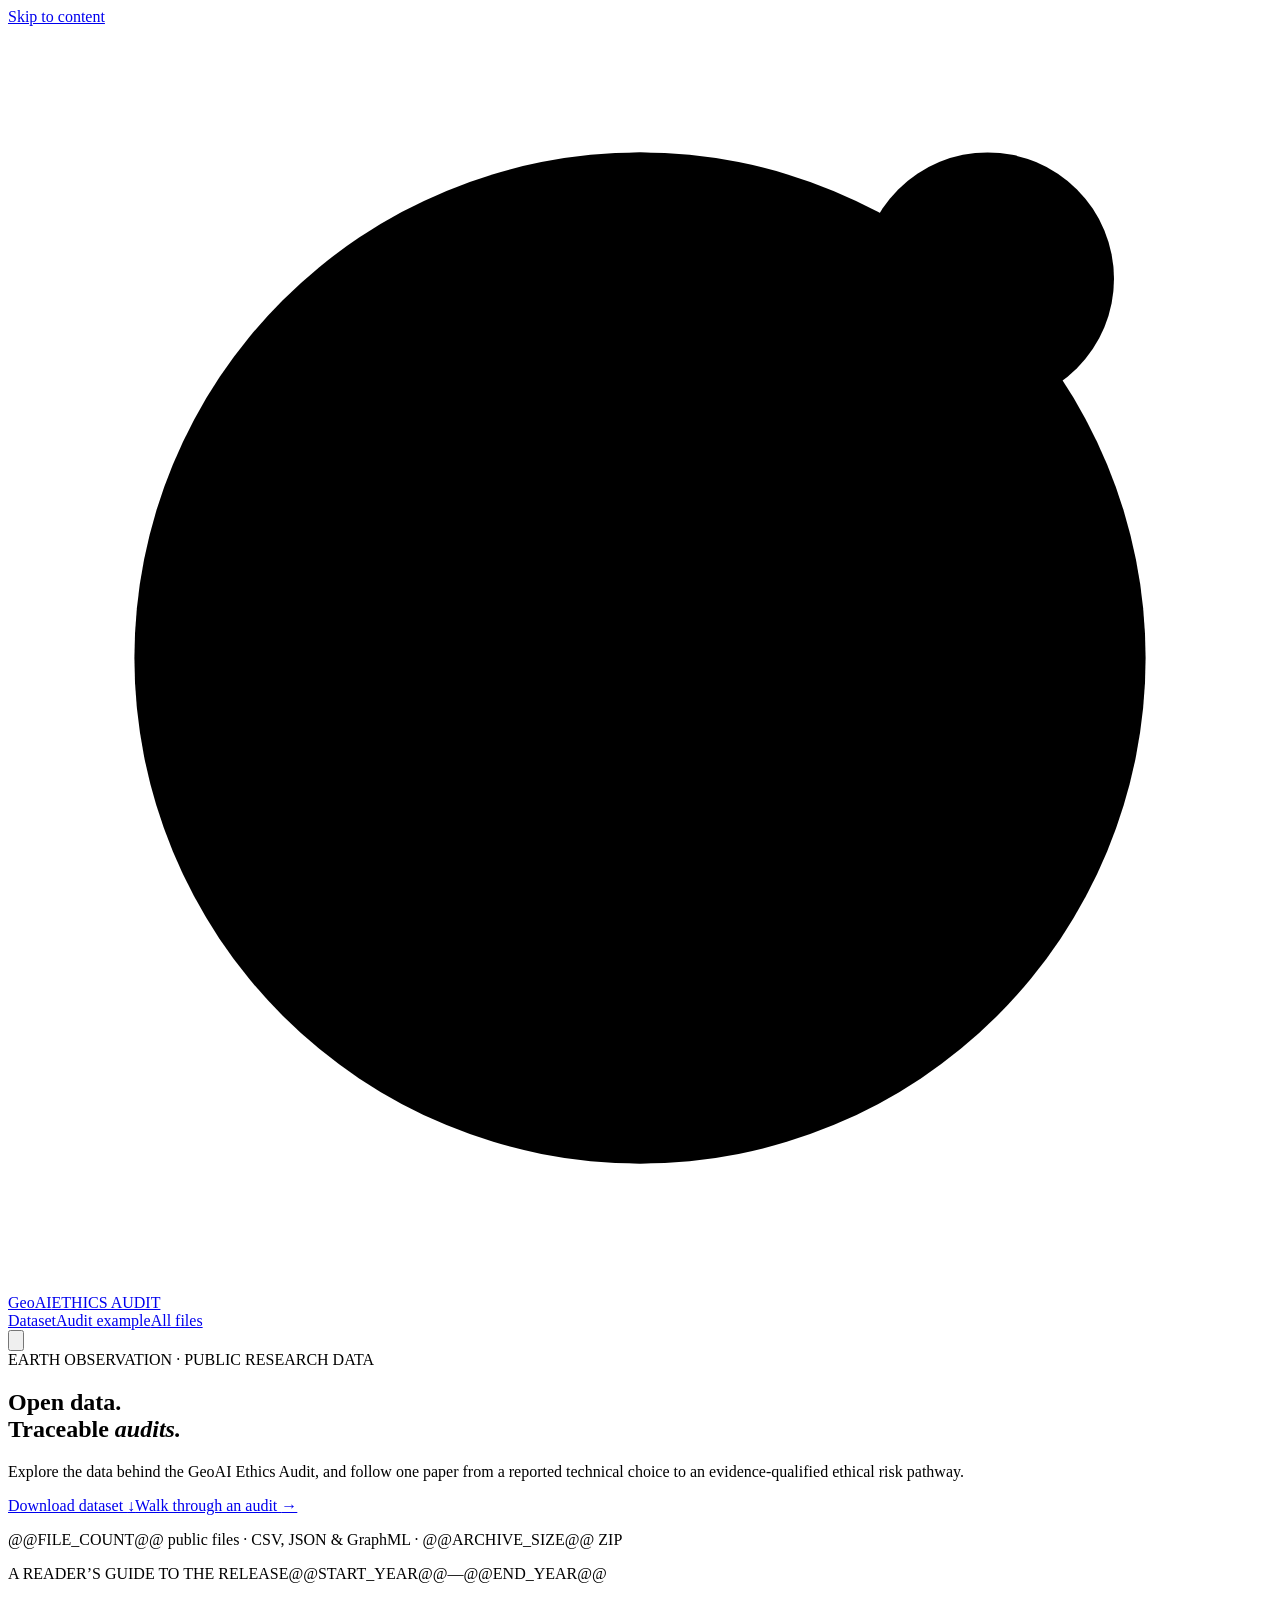
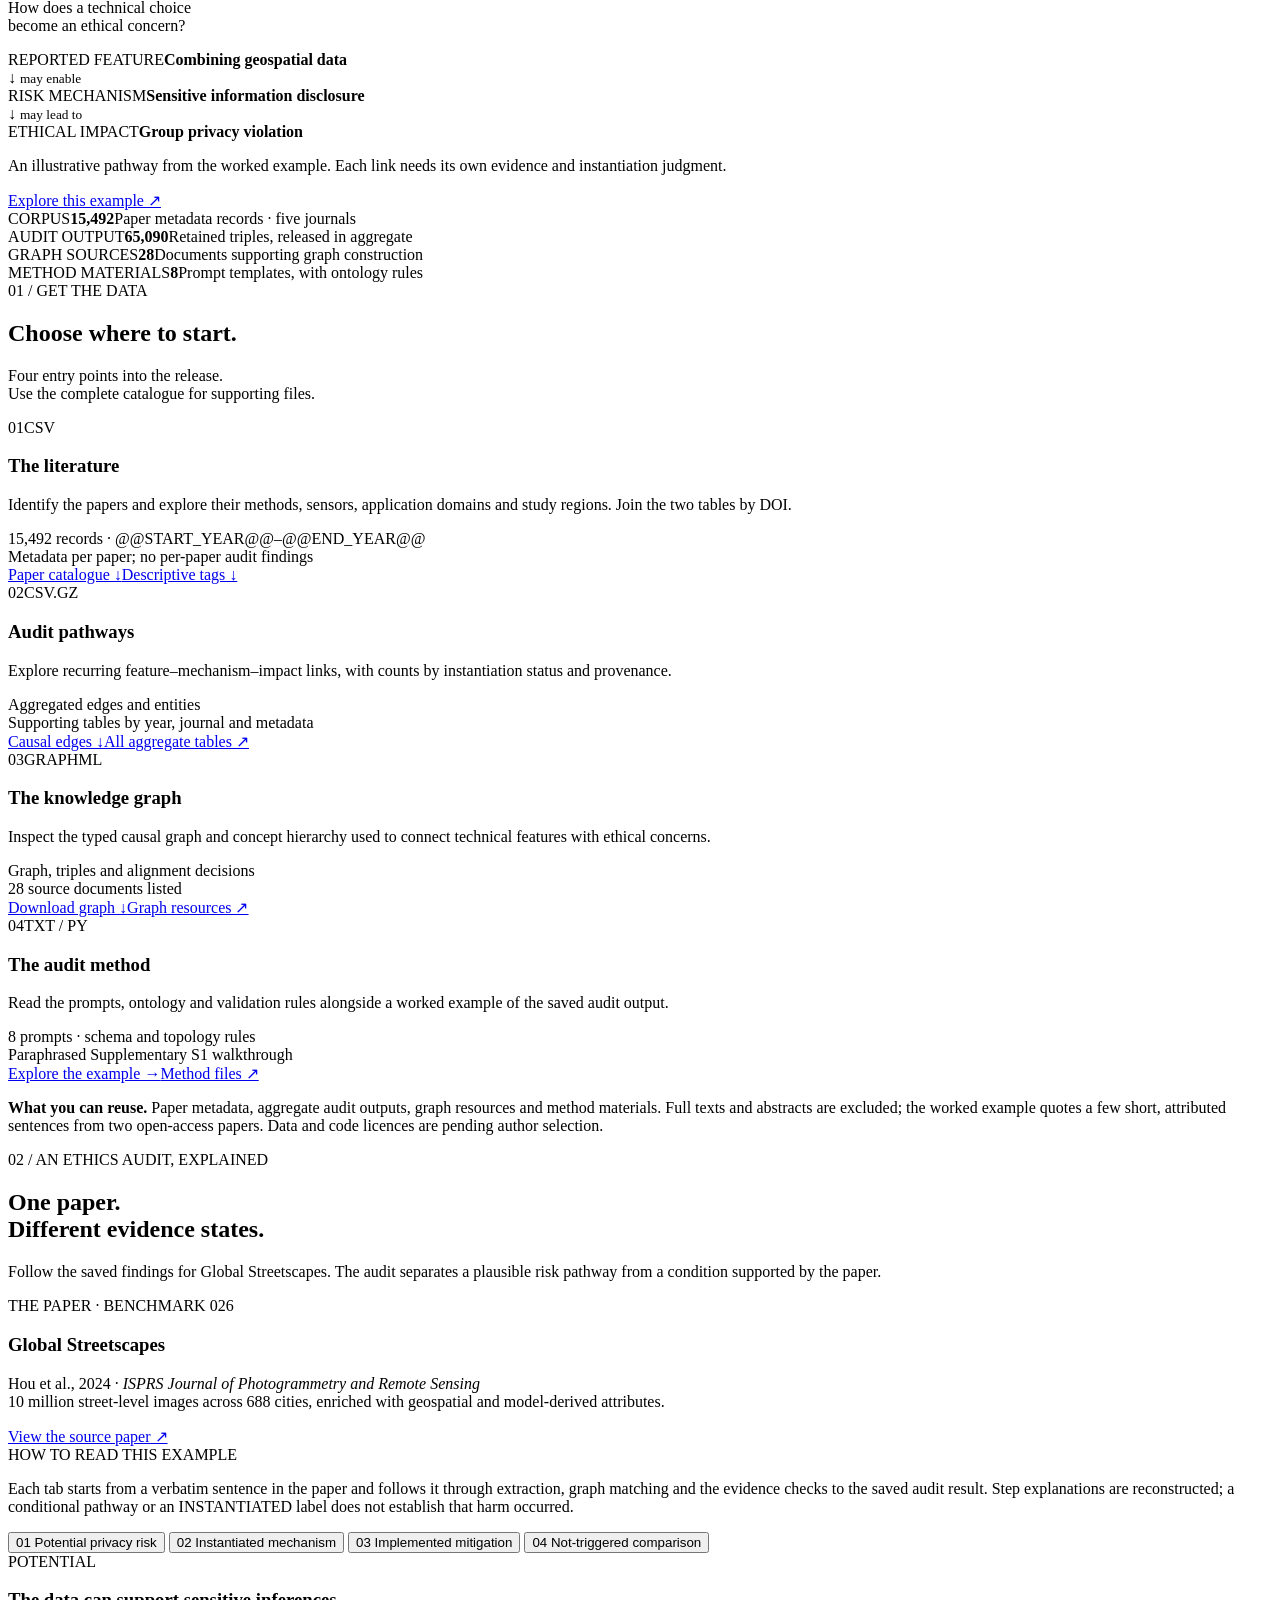
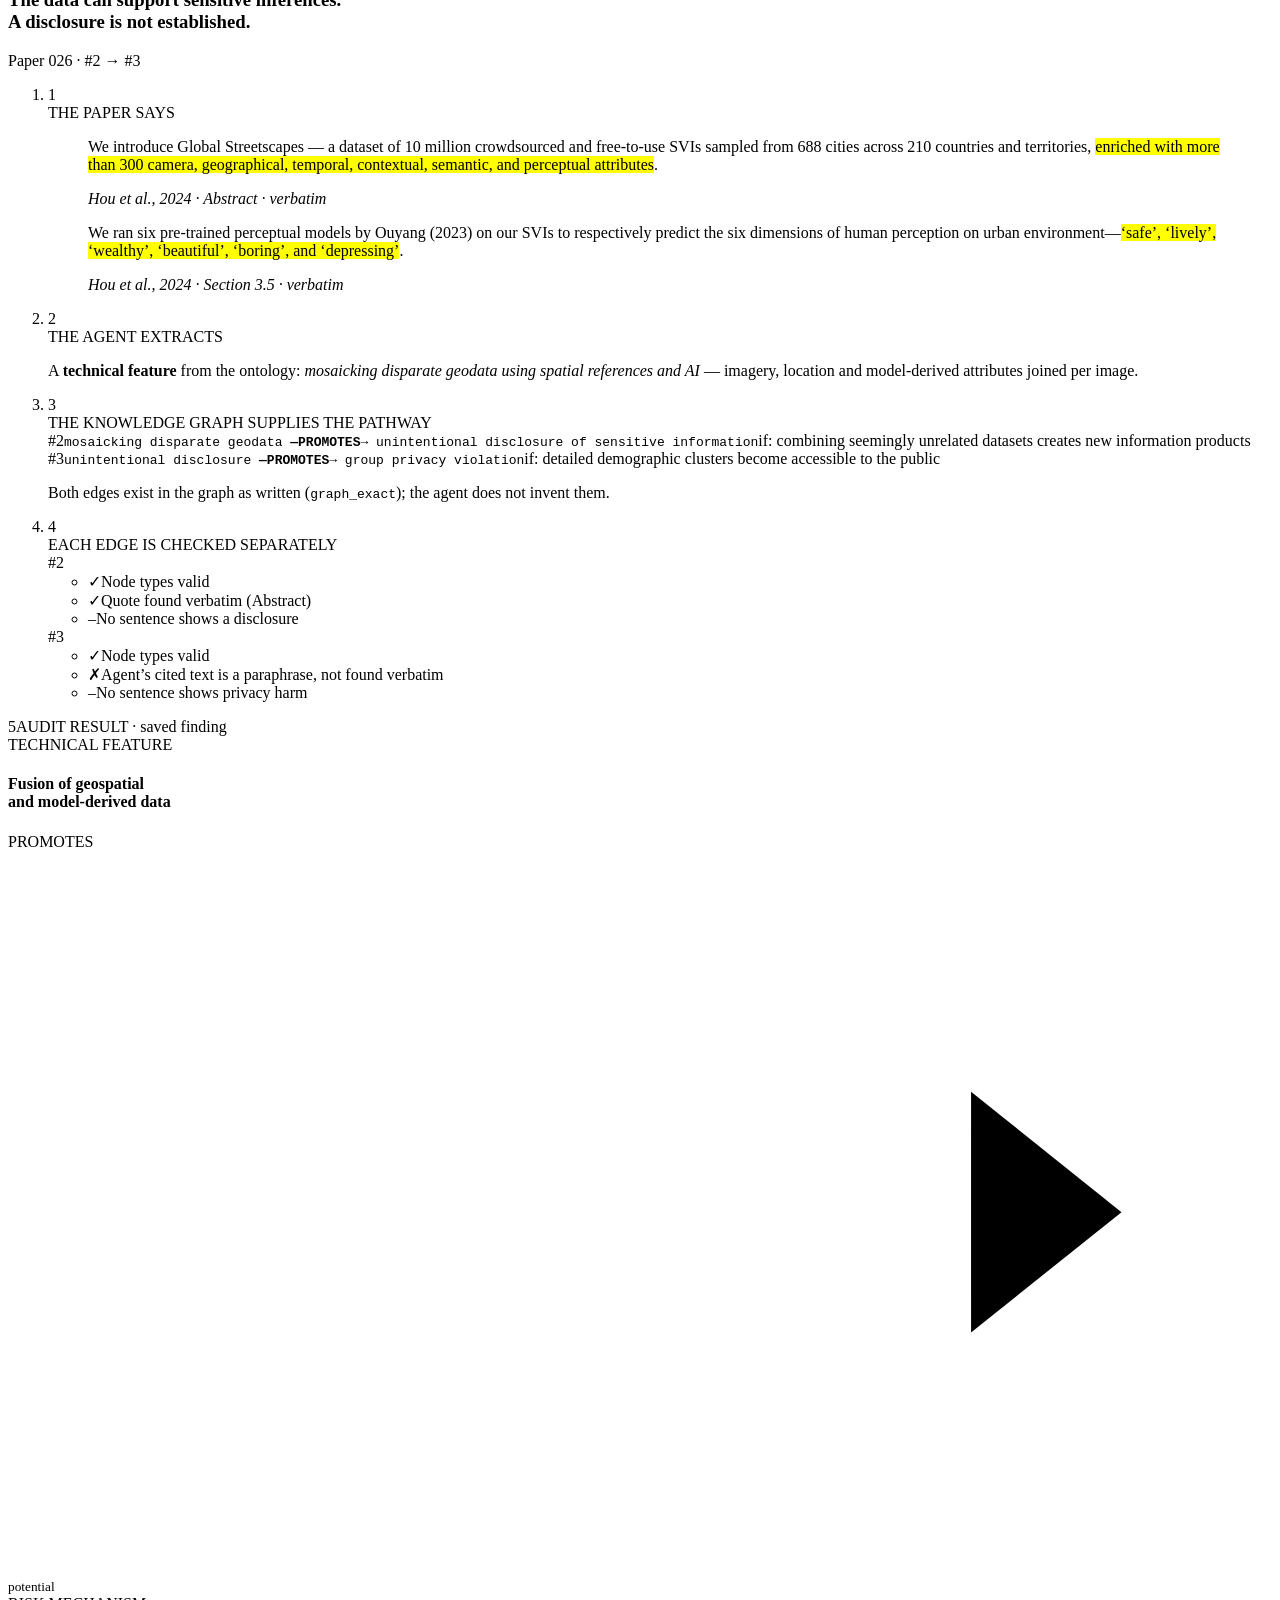
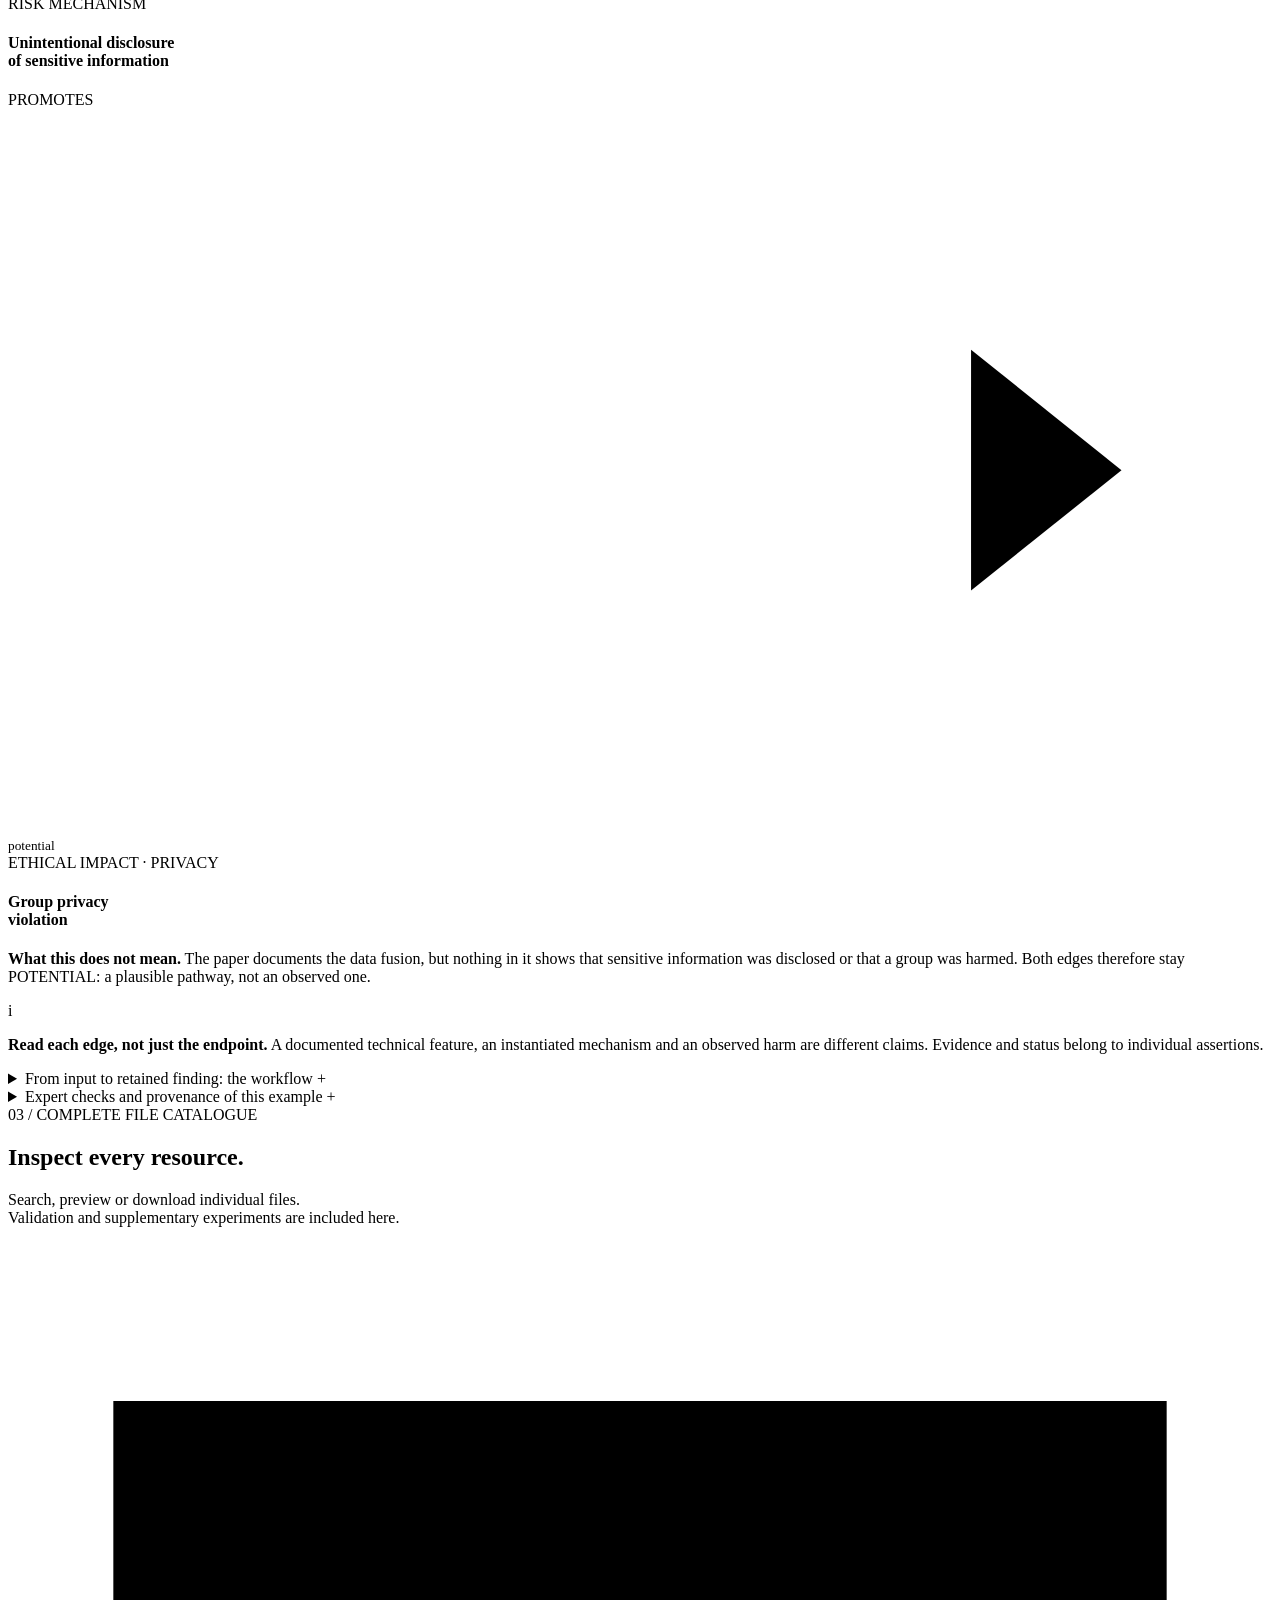
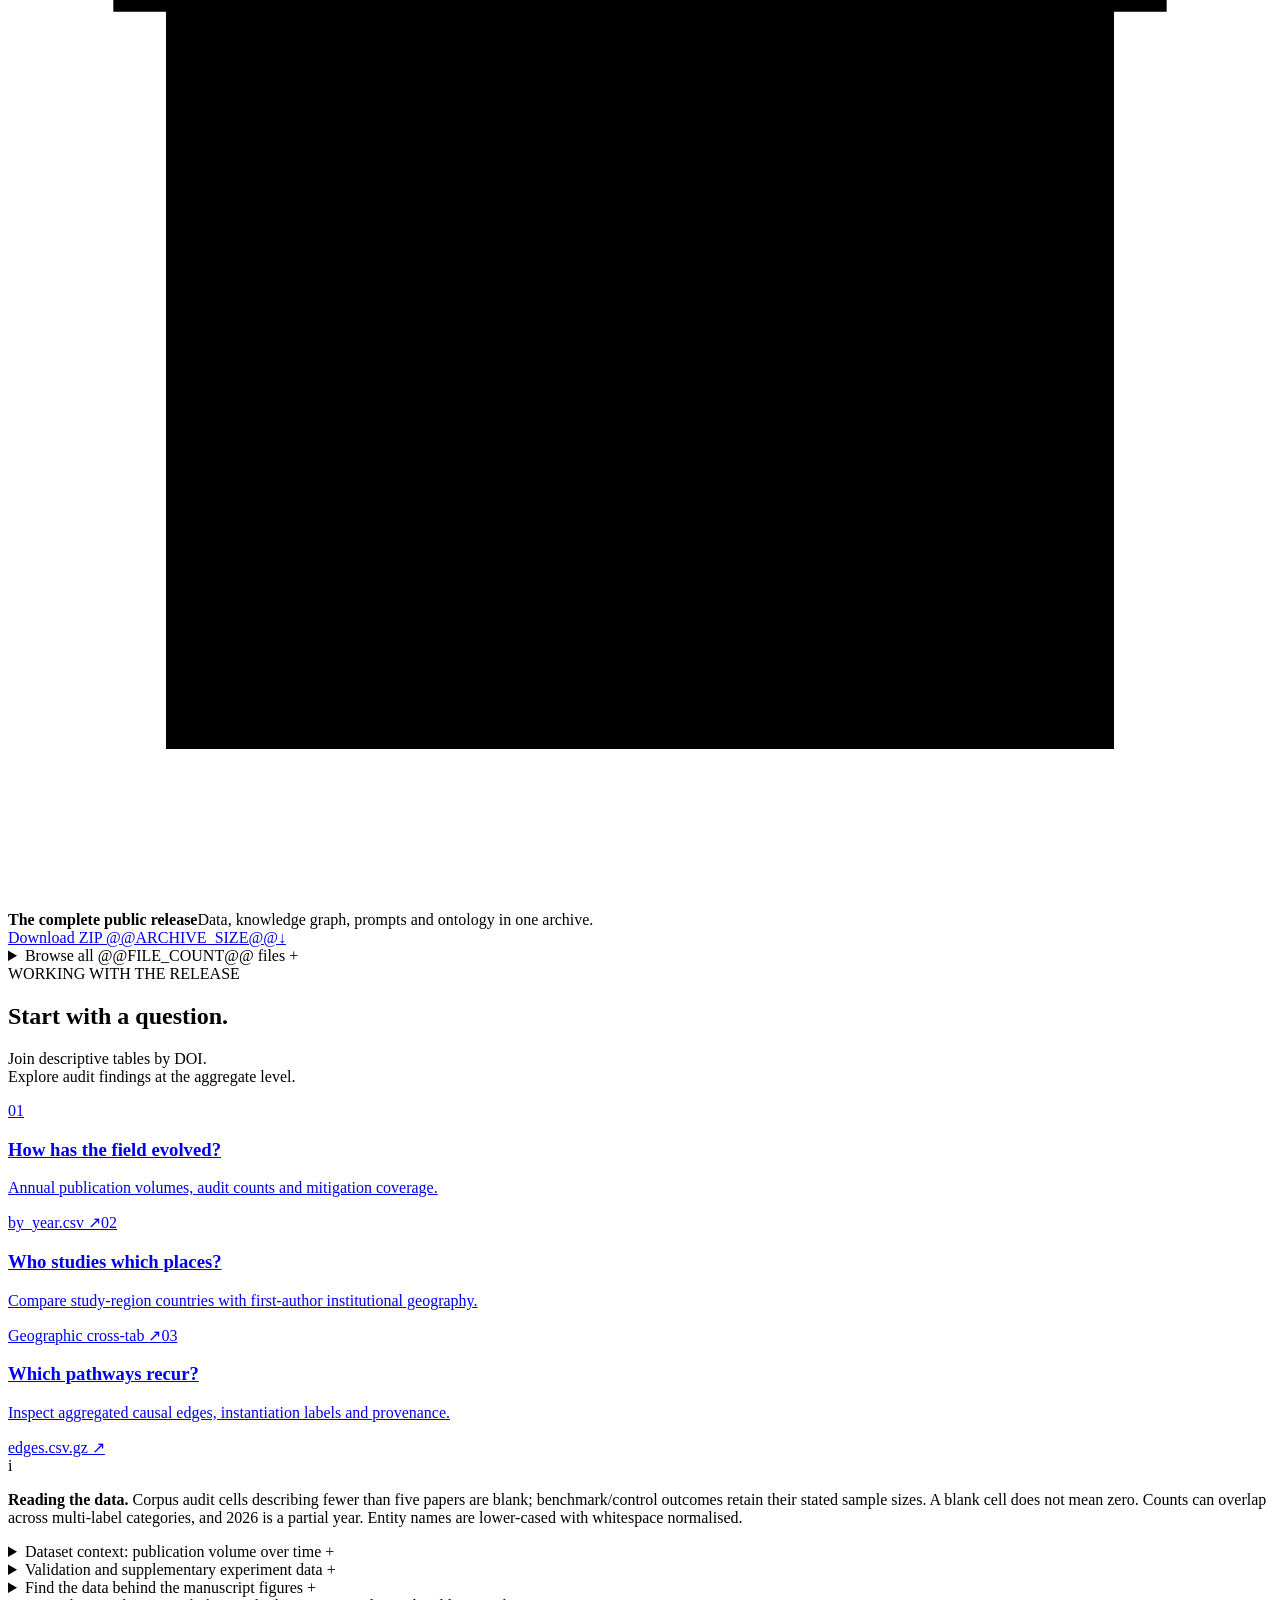
==== scripts/page.html @ 48e9938a "Remove About section until the paper is accepted Co-Authored-By: Claude Opus 5.5 <noreply@anthropic." ====
<!doctype html>
<html lang="en">
<head>
  <meta charset="utf-8">
  <meta name="viewport" content="width=device-width, initial-scale=1">
  <meta name="description" content="Download the GeoAI Ethics Audit dataset and follow a worked example from a reported technical feature to a qualified ethical risk pathway.">
  <meta name="theme-color" content="#f6f5f0">
  <title>GeoAI Ethics Audit — Dataset & Worked Example</title>
  <link rel="icon" href="assets/favicon.svg" type="image/svg+xml">
  <link rel="stylesheet" href="assets/style.css">
  <script src="assets/app.js" defer></script>
</head>
<body>
<a class="skip-link" href="#main">Skip to content</a>
<header class="site-header">
  <a class="brand" href="#" aria-label="GeoAI Ethics Audit home"><svg class="brand-mark" viewBox="0 0 40 40" aria-hidden="true"><circle cx="20" cy="20" r="16"/><ellipse cx="20" cy="20" rx="7" ry="16"/><path d="M4 20h32M7 11h26M7 29h26"/><circle class="brand-dot" cx="31" cy="8" r="4"/></svg><span>GeoAI<span class="brand-sub">ETHICS AUDIT</span></span></a>
  <nav aria-label="Main navigation"><a href="#datasets">Dataset</a><a href="#method">Audit example</a><a href="#data">All files</a></nav>
  <button class="theme-button" id="theme-toggle" type="button" aria-label="Switch to dark theme" title="Switch theme"><svg viewBox="0 0 24 24" aria-hidden="true"><path d="M20.5 13.1A8.6 8.6 0 0 1 10.9 3.5a8.6 8.6 0 1 0 9.6 9.6Z"/></svg></button>
</header>
<main id="main">
  <section class="hero wrap" id="overview" aria-labelledby="hero-title">
    <div class="hero-copy"><div class="eyebrow"><span class="live-dot"></span> EARTH OBSERVATION · PUBLIC RESEARCH DATA</div>
      <h1 id="hero-title">Open data.<br> Traceable <em>audits.</em></h1>
      <p class="hero-intro">Explore the data behind the GeoAI Ethics Audit, and follow one paper from a reported technical choice to an evidence-qualified ethical risk pathway.</p>
      <div class="hero-actions"><a class="button button-primary" href="downloads/geoai-ethics-data.zip" download>Download dataset <span aria-hidden="true">↓</span></a><a class="text-link" href="#method">Walk through an audit <span aria-hidden="true">→</span></a></div>
      <p class="hero-footnote">@@FILE_COUNT@@ public files · CSV, JSON & GraphML · @@ARCHIVE_SIZE@@ ZIP</p>
    </div>
    <aside class="research-panel release-panel" aria-label="What this release helps you explore">
      <div class="panel-heading"><span class="eyebrow">A READER’S GUIDE TO THE RELEASE</span><span class="panel-edition">@@START_YEAR@@—@@END_YEAR@@</span></div>
      <p class="panel-question">How does a technical choice<br> become an ethical concern?</p>
      <div class="intro-path"><div><span>REPORTED FEATURE</span><strong>Combining geospatial data</strong></div><span class="intro-arrow" aria-hidden="true">↓ <small>may enable</small></span><div><span>RISK MECHANISM</span><strong>Sensitive information disclosure</strong></div><span class="intro-arrow" aria-hidden="true">↓ <small>may lead to</small></span><div><span>ETHICAL IMPACT</span><strong>Group privacy violation</strong></div></div>
      <p class="panel-caption">An illustrative pathway from the worked example. Each link needs its own evidence and instantiation judgment.</p>
      <a class="panel-link" href="#method">Explore this example <span aria-hidden="true">↗</span></a>
    </aside>
  </section>
  <section class="metrics wrap" aria-label="Dataset at a glance">
    <div><span class="metric-index">CORPUS</span><strong>15,492</strong><span>Paper metadata records · five journals</span></div>
    <div><span class="metric-index">AUDIT OUTPUT</span><strong>65,090</strong><span>Retained triples, released in aggregate</span></div>
    <div><span class="metric-index">GRAPH SOURCES</span><strong>28</strong><span>Documents supporting graph construction</span></div>
    <div><span class="metric-index">METHOD MATERIALS</span><strong>8</strong><span>Prompt templates, with ontology rules</span></div>
  </section>
  <section class="dataset-section wrap" id="datasets" aria-labelledby="datasets-title">
    <div class="section-heading"><div><div class="eyebrow">01 / GET THE DATA</div><h2 id="datasets-title">Choose where to start.</h2></div><p>Four entry points into the release.<br> Use the complete catalogue for supporting files.</p></div>
    <div class="dataset-grid">
      <article class="dataset-card"><div class="dataset-card-top"><span class="dataset-number">01</span><span class="file-format">CSV</span></div><h3>The literature</h3><p>Identify the papers and explore their methods, sensors, application domains and study regions. Join the two tables by DOI.</p><div class="dataset-detail">15,492 records · @@START_YEAR@@–@@END_YEAR@@<br> Metadata per paper; no per-paper audit findings</div><div class="dataset-links"><a href="data/papers.csv" download>Paper catalogue ↓</a><a href="data/paper_tags.csv" download>Descriptive tags ↓</a></div></article>
      <article class="dataset-card"><div class="dataset-card-top"><span class="dataset-number">02</span><span class="file-format">CSV.GZ</span></div><h3>Audit pathways</h3><p>Explore recurring feature–mechanism–impact links, with counts by instantiation status and provenance.</p><div class="dataset-detail">Aggregated edges and entities<br> Supporting tables by year, journal and metadata</div><div class="dataset-links"><a href="data/aggregates/edges.csv.gz" download>Causal edges ↓</a><a href="#data" data-category-link="aggregates">All aggregate tables ↗</a></div></article>
      <article class="dataset-card"><div class="dataset-card-top"><span class="dataset-number">03</span><span class="file-format">GRAPHML</span></div><h3>The knowledge graph</h3><p>Inspect the typed causal graph and concept hierarchy used to connect technical features with ethical concerns.</p><div class="dataset-detail">Graph, triples and alignment decisions<br> 28 source documents listed</div><div class="dataset-links"><a href="knowledge_graph/geoai_knowledge_merged_hier_merged_consensus_hier.graphml" download>Download graph ↓</a><a href="#data" data-category-link="graph">Graph resources ↗</a></div></article>
      <article class="dataset-card"><div class="dataset-card-top"><span class="dataset-number">04</span><span class="file-format">TXT / PY</span></div><h3>The audit method</h3><p>Read the prompts, ontology and validation rules alongside a worked example of the saved audit output.</p><div class="dataset-detail">8 prompts · schema and topology rules<br> Paraphrased Supplementary S1 walkthrough</div><div class="dataset-links"><a href="#method">Explore the example →</a><a href="#data" data-category-link="method">Method files ↗</a></div></article>
    </div>
    <div class="dataset-scope"><p><strong>What you can reuse.</strong> Paper metadata, aggregate audit outputs, graph resources and method materials. Full texts and abstracts are excluded; the worked example quotes a few short, attributed sentences from two open-access papers. Data and code licences are pending author selection.</p></div>
  </section>
  <section class="method-section" id="method" aria-labelledby="method-title"><div class="wrap">
    <div class="section-heading"><div><div class="eyebrow">02 / AN ETHICS AUDIT, EXPLAINED</div><h2 id="method-title">One paper.<br> Different evidence states.</h2></div><p>Follow the saved findings for Global Streetscapes. The audit separates a plausible risk pathway from a condition supported by the paper.</p></div>
    <div class="case-intro"><div><span class="case-label">THE PAPER · BENCHMARK 026</span><h3>Global Streetscapes</h3><p>Hou et al., 2024 · <em>ISPRS Journal of Photogrammetry and Remote Sensing</em><br> 10 million street-level images across 688 cities, enriched with geospatial and model-derived attributes.</p><a class="text-link" href="https://doi.org/10.1016/j.isprsjprs.2024.06.023">View the source paper ↗</a></div><div class="case-reading"><span class="case-label">HOW TO READ THIS EXAMPLE</span><p>Each tab starts from a verbatim sentence in the paper and follows it through extraction, graph matching and the evidence checks to the saved audit result. Step explanations are reconstructed; a conditional pathway or an INSTANTIATED label does not establish that harm occurred.</p></div></div>
    <div class="case-tabs" role="tablist" aria-label="Explore four audit judgments">
      <button type="button" role="tab" id="tab-privacy" aria-selected="true" aria-controls="case-privacy" data-case="privacy" tabindex="0">01 <span>Potential privacy risk</span></button>
      <button type="button" role="tab" id="tab-opacity" aria-selected="false" aria-controls="case-opacity" data-case="opacity" tabindex="-1">02 <span>Instantiated mechanism</span></button>
      <button type="button" role="tab" id="tab-mitigation" aria-selected="false" aria-controls="case-mitigation" data-case="mitigation" tabindex="-1">03 <span>Implemented mitigation</span></button>
      <button type="button" role="tab" id="tab-counterexample" aria-selected="false" aria-controls="case-counterexample" data-case="counterexample" tabindex="-1">04 <span>Not-triggered comparison</span></button>
    </div>
    <div class="case-scene" id="case-privacy" role="tabpanel" aria-labelledby="tab-privacy" tabindex="0">
      <div class="scene-heading"><div><span class="status-badge potential">POTENTIAL</span><h3>The data can support sensitive inferences.<br> A disclosure is not established.</h3></div><span class="record-id">Paper 026 · #2 → #3</span></div>
      <ol class="trace"><li class="trace-step"><span class="step-no">1</span><div><span class="step-label">THE PAPER SAYS</span><blockquote class="source-quote"><p>We introduce Global Streetscapes — a dataset of 10 million crowdsourced and free-to-use SVIs sampled from 688 cities across 210 countries and territories, <mark>enriched with more than 300 camera, geographical, temporal, contextual, semantic, and perceptual attributes</mark>.</p><cite>Hou et al., 2024 · Abstract · verbatim</cite></blockquote><blockquote class="source-quote"><p>We ran six pre-trained perceptual models by Ouyang (2023) on our SVIs to respectively predict the six dimensions of human perception on urban environment—<mark>‘safe’, ‘lively’, ‘wealthy’, ‘beautiful’, ‘boring’, and ‘depressing’</mark>.</p><cite>Hou et al., 2024 · Section 3.5 · verbatim</cite></blockquote></div></li><li class="trace-step"><span class="step-no">2</span><div><span class="step-label">THE AGENT EXTRACTS</span><p>A <strong>technical feature</strong> from the ontology: <em>mosaicking disparate geodata using spatial references and AI</em> — imagery, location and model-derived attributes joined per image.</p></div></li><li class="trace-step"><span class="step-no">3</span><div><span class="step-label">THE KNOWLEDGE GRAPH SUPPLIES THE PATHWAY</span><div class="edge-row"><span class="edge-id">#2</span><code>mosaicking disparate geodata <b>—PROMOTES→</b> unintentional disclosure of sensitive information</code><span class="edge-cond">if: combining seemingly unrelated datasets creates new information products</span></div><div class="edge-row"><span class="edge-id">#3</span><code>unintentional disclosure <b>—PROMOTES→</b> group privacy violation</code><span class="edge-cond">if: detailed demographic clusters become accessible to the public</span></div><p class="step-note">Both edges exist in the graph as written (<code>graph_exact</code>); the agent does not invent them.</p></div></li><li class="trace-step"><span class="step-no">4</span><div><span class="step-label">EACH EDGE IS CHECKED SEPARATELY</span><div class="check-row"><span class="edge-id">#2</span><ul class="checks"><li class="chk pass"><span aria-hidden="true">✓</span>Node types valid</li><li class="chk pass"><span aria-hidden="true">✓</span>Quote found verbatim (Abstract)</li><li class="chk none"><span aria-hidden="true">–</span>No sentence shows a disclosure</li></ul></div><div class="check-row"><span class="edge-id">#3</span><ul class="checks"><li class="chk pass"><span aria-hidden="true">✓</span>Node types valid</li><li class="chk fail"><span aria-hidden="true">✗</span>Agent’s cited text is a paraphrase, not found verbatim</li><li class="chk none"><span aria-hidden="true">–</span>No sentence shows privacy harm</li></ul></div></div></li></ol><span class="step-label result-label"><span class="step-no">5</span>AUDIT RESULT · saved finding</span><div class="case-path" aria-label="Data fusion may promote sensitive disclosure, which may promote group privacy violation. Both edges are potential."><div class="case-node"><span>TECHNICAL FEATURE</span><h4>Fusion of geospatial<br> and model-derived data</h4></div><div class="case-arrow"><span>PROMOTES</span><svg class="relation-mark potential" viewBox="0 0 84 48" aria-hidden="true" focusable="false"><path d="M8 24H68" stroke-dasharray="6 5"/><path d="m64 16 10 8-10 8"/></svg><small>potential</small></div><div class="case-node"><span>RISK MECHANISM</span><h4>Unintentional disclosure<br> of sensitive information</h4></div><div class="case-arrow"><span>PROMOTES</span><svg class="relation-mark potential" viewBox="0 0 84 48" aria-hidden="true" focusable="false"><path d="M8 24H68" stroke-dasharray="6 5"/><path d="m64 16 10 8-10 8"/></svg><small>potential</small></div><div class="case-node impact-node"><span>ETHICAL IMPACT · PRIVACY</span><h4>Group privacy<br> violation</h4></div></div>
      <p class="scene-limit"><strong>What this does not mean.</strong> The paper documents the data fusion, but nothing in it shows that sensitive information was disclosed or that a group was harmed. Both edges therefore stay POTENTIAL: a plausible pathway, not an observed one.</p>
    </div>
    <div class="case-scene" id="case-opacity" role="tabpanel" aria-labelledby="tab-opacity" tabindex="0" hidden>
      <div class="scene-heading"><div><span class="status-badge instantiated">INSTANTIATED</span><h3>A mechanism is identified in the work.<br> Its downstream impact stays conditional.</h3></div><span class="record-id">Paper 026 · #4 → #5</span></div>
      <ol class="trace"><li class="trace-step"><span class="step-no">1</span><div><span class="step-label">THE PAPER SAYS</span><blockquote class="source-quote"><p>Deep learning models are trained on a subset of manually labelled images for eight visual-contextual attributes pertaining to the usability of SVI — panoramic status, lighting condition, view direction, weather, platform, quality, presence of glare and reflections, achieving accuracy ranging from 68.3% to 99.9%, and <mark>used to automatically label the entire dataset</mark>.</p><cite>Hou et al., 2024 · Abstract · verbatim</cite></blockquote></div></li><li class="trace-step"><span class="step-no">2</span><div><span class="step-label">THE AGENT EXTRACTS</span><p>A <strong>technical feature</strong>: <em>black-box nature</em> of the deep models that produce every label in the released dataset.</p></div></li><li class="trace-step"><span class="step-no">3</span><div><span class="step-label">THE KNOWLEDGE GRAPH SUPPLIES THE PATHWAY</span><div class="edge-row"><span class="edge-id">#4</span><code>black-box nature <b>—PROMOTES→</b> model opacity and lack of interpretability</code><span class="edge-cond">if: general urban geospatial AI implementation</span></div><div class="edge-row"><span class="edge-id">#5</span><code>model opacity <b>—PROMOTES→</b> spatial justice and accountability violations</code><span class="edge-cond">if: impacting citizens’ lives through planning decisions</span></div></div></li><li class="trace-step"><span class="step-no">4</span><div><span class="step-label">EACH EDGE IS CHECKED SEPARATELY</span><div class="check-row"><span class="edge-id">#4</span><ul class="checks"><li class="chk pass"><span aria-hidden="true">✓</span>Node types valid</li><li class="chk fail"><span aria-hidden="true">✗</span>Agent’s cited text was shortened with “…”</li><li class="chk pass"><span aria-hidden="true">✓</span>Instantiation quote found verbatim — the sentence above</li></ul></div><div class="check-row"><span class="edge-id">#5</span><ul class="checks"><li class="chk pass"><span aria-hidden="true">✓</span>Node types valid</li><li class="chk fail"><span aria-hidden="true">✗</span>Cited text not found verbatim</li><li class="chk none"><span aria-hidden="true">–</span>No sentence shows planning decisions</li></ul></div></div></li></ol><span class="step-label result-label"><span class="step-no">5</span>AUDIT RESULT · saved finding</span><div class="case-path" aria-label="Black-box models promote an instantiated opacity mechanism; the pathway to spatial justice and accountability impacts is potential."><div class="case-node"><span>TECHNICAL FEATURE</span><h4>Black-box nature<br> of the models</h4></div><div class="case-arrow"><span>PROMOTES</span><svg class="relation-mark promotes" viewBox="0 0 84 48" aria-hidden="true" focusable="false"><path d="M8 24H68"/><path d="m64 16 10 8-10 8"/></svg><small>instantiated</small></div><div class="case-node"><span>RISK MECHANISM</span><h4>Model opacity and<br> lack of interpretability</h4></div><div class="case-arrow"><span>PROMOTES</span><svg class="relation-mark potential" viewBox="0 0 84 48" aria-hidden="true" focusable="false"><path d="M8 24H68" stroke-dasharray="6 5"/><path d="m64 16 10 8-10 8"/></svg><small>potential</small></div><div class="case-node impact-node"><span>ETHICAL IMPACT · EQUAL RIGHTS</span><h4>Spatial justice and<br> accountability violations</h4></div></div>
      <p class="scene-limit"><strong>What this does not mean.</strong> The opacity mechanism (#4) is INSTANTIATED because the paper itself shows the black-box models in use. The step to planning harms (#5) stays POTENTIAL: the paper does not report any planning decision made with these labels.</p>
    </div>
    <div class="case-scene" id="case-mitigation" role="tabpanel" aria-labelledby="tab-mitigation" tabindex="0" hidden>
      <div class="scene-heading"><div><span class="status-badge instantiated">INSTANTIATED · MITIGATION</span><h3>The audit also records safeguards.</h3></div><span class="record-id">Paper 026 · #0</span></div>
      <ol class="trace"><li class="trace-step"><span class="step-no">1</span><div><span class="step-label">THE PAPER SAYS</span><blockquote class="source-quote"><p>Moreover, while most existing datasets focus only on a single source of data (e.g. GSV), our dataset is one of the first efforts to synthesise more than one source of crowdsourced SVI. <mark>Such harmonisation can improve data availability as the coverage of one source can complement that of the other.</mark></p><cite>Hou et al., 2024 · Section 2 · verbatim</cite></blockquote></div></li><li class="trace-step"><span class="step-no">2</span><div><span class="step-label">THE AGENT EXTRACTS</span><p>A <strong>mitigation</strong>: <em>data integration and modeling</em> — combining Mapillary and KartaView so one source fills the other’s gaps.</p></div></li><li class="trace-step"><span class="step-no">3</span><div><span class="step-label">THE KNOWLEDGE GRAPH SUPPLIES THE PATHWAY</span><div class="edge-row"><span class="edge-id">#0</span><code>data integration and modeling <b>—INHIBITS→</b> algorithmic bias</code><span class="edge-cond">if: used to correct bias in crowdsourced or VGI datasets by combining multiple data sources</span></div></div></li><li class="trace-step"><span class="step-no">4</span><div><span class="step-label">THE EDGE IS CHECKED</span><div class="check-row"><span class="edge-id">#0</span><ul class="checks"><li class="chk pass"><span aria-hidden="true">✓</span>Node types valid</li><li class="chk fail"><span aria-hidden="true">✗</span>Agent’s cited text is a paraphrase of the contributions list</li><li class="chk pass"><span aria-hidden="true">✓</span>Instantiation quote found verbatim — the highlighted sentence</li></ul></div></div></li></ol><span class="step-label result-label"><span class="step-no">5</span>AUDIT RESULT · saved finding</span><div class="case-path short-path" aria-label="Data integration and modeling inhibits algorithmic bias; the mitigation is instantiated."><div class="case-node mitigation-node"><span>MITIGATION</span><h4>Data integration<br> and modeling</h4></div><div class="case-arrow"><span>INHIBITS</span><svg class="relation-mark inhibits" viewBox="0 0 84 48" aria-hidden="true" focusable="false"><path d="M8 24H68"/><path d="M68 13V35"/></svg><small>instantiated</small></div><div class="case-node"><span>RISK MECHANISM</span><h4>Algorithmic<br> bias</h4></div></div>
      <p class="scene-limit"><strong>What this does not mean.</strong> The safeguard is implemented, so the INHIBITS edge is INSTANTIATED. That does not show every source of bias is removed — only that this mitigation is present in the work.</p>
    </div>
    <div class="case-scene" id="case-counterexample" role="tabpanel" aria-labelledby="tab-counterexample" tabindex="0" hidden>
      <div class="scene-heading"><div><span class="status-badge not-triggered">NOT_TRIGGERED</span><h3>Counterevidence can change the judgment.</h3></div><span class="record-id">Comparison paper 060 · #2</span></div>
      <p class="comparison-context">This example comes from a second benchmark paper about population estimation, DOI <a href="https://doi.org/10.1016/j.jag.2024.103731">10.1016/j.jag.2024.103731 ↗</a>.</p>
      <ol class="trace"><li class="trace-step"><span class="step-no">1</span><div><span class="step-label">THE PAPER SAYS</span><blockquote class="source-quote"><p>Furthermore, <mark>we improve the transparency of the proposed model by employing an explainable AI technique</mark> that identified land use information to be the most relevant feature for population estimation.</p><cite>Doda et al., 2024 · Abstract · verbatim</cite></blockquote><blockquote class="source-quote"><p><mark>The explainable AI module relies on the Integrated Gradients (IG) saliency method</mark> (Sundararajan et al., 2017) to examine the outcomes of our black-box model for population estimation.</p><cite>Doda et al., 2024 · Section 3.1 · verbatim</cite></blockquote></div></li><li class="trace-step"><span class="step-no">2</span><div><span class="step-label">THE AGENT EXTRACTS</span><p>A <strong>technical feature</strong>: <em>black-box nature of deep neural networks</em> (a ResNet-50 variant) — <strong>and</strong> a built-in explanation module that works against it.</p></div></li><li class="trace-step"><span class="step-no">3</span><div><span class="step-label">THE KNOWLEDGE GRAPH SUPPLIES THE PATHWAY</span><div class="edge-row"><span class="edge-id">#2</span><code>black-box nature of deep neural networks <b>—PROMOTES→</b> lack of algorithmic transparency and explainability</code><span class="edge-cond">no condition saved</span></div></div></li><li class="trace-step"><span class="step-no">4</span><div><span class="step-label">THE EDGE IS CHECKED</span><div class="check-row"><span class="edge-id">#2</span><ul class="checks"><li class="chk pass"><span aria-hidden="true">✓</span>Node types valid</li><li class="chk fail"><span aria-hidden="true">✗</span>Agent’s cited text is a paraphrase, not found verbatim</li><li class="chk none"><span aria-hidden="true">–</span>No instantiation quote — the paper argues the opposite</li></ul></div></div></li></ol><span class="step-label result-label"><span class="step-no">5</span>AUDIT RESULT · saved finding</span><div class="case-path short-path" aria-label="The black-box network to lack of transparency pathway is labelled not triggered in the comparison paper."><div class="case-node"><span>TECHNICAL FEATURE</span><h4>Black-box nature<br> of deep neural networks</h4></div><div class="case-arrow"><span>PROMOTES</span><svg class="relation-mark potential" viewBox="0 0 84 48" aria-hidden="true" focusable="false"><path d="M8 24H68" stroke-dasharray="6 5"/><path d="m64 16 10 8-10 8"/></svg><small>not triggered</small></div><div class="case-node"><span>RISK MECHANISM</span><h4>Lack of transparency<br> and explainability</h4></div></div>
      <p class="scene-limit"><strong>What this does not mean.</strong> The paper’s own explanation module counts as counterevidence, so the pathway is NOT_TRIGGERED for this paper. That is a judgment about this candidate edge, not proof that the network is fully transparent or risk-free.</p>
    </div>
    <div class="case-takeaway"><span class="note-icon" aria-hidden="true">i</span><p><strong>Read each edge, not just the endpoint.</strong> A documented technical feature, an instantiated mechanism and an observed harm are different claims. Evidence and status belong to individual assertions.</p></div>
    <details class="figure-guide"><summary>From input to retained finding: the workflow <span aria-hidden="true">+</span></summary><div class="workflow-overview"><ol><li><strong>Read the reported configuration.</strong> Identify technical choices in the paper’s contribution.</li><li><strong>Retrieve relevant pathways.</strong> Use the ontology and graph to connect features, mechanisms, impacts and mitigations.</li><li><strong>Check each assertion.</strong> Keep topology, provenance, quotation matching and instantiation checks separate.</li><li><strong>Retain a qualified finding.</strong> Save the relation, condition, evidence fields and status; preserve uncertainty.</li></ol><p>Full texts and abstracts are not distributed here. The example quotes short passages from two open-access articles (CC BY-NC-ND 4.0) with attribution; all other evidence is summarised. <a href="methods/workflow_example.md" download>Download the S1 walkthrough ↗</a></p></div></details>
    <details class="figure-guide"><summary>Expert checks and provenance of this example <span aria-hidden="true">+</span></summary><div class="figure-guide-grid"><div><h3>Three separate evaluation axes</h3><p>The two experts pass groundedness, causal validity and verdict correctness for all six findings in paper 026. The model disputes causal validity for #1, bias → marginalization and exclusion; no separate adjudication of this dissent is recorded. A verdict pass means the assigned label is appropriate.</p></div><div><h3>What was saved, what was reconstructed</h3><p>Findings and ratings are joined by exact DOI-plus-suffix IDs. Explanatory transitions are reconstructed; complete historical intermediate responses and exact runtime graph identity are unavailable. The graph’s five saved harm families remain separate from derived six-family and eleven-theme analysis layers.</p></div></div></details>
  </div></section>
  <section class="catalogue-section wrap" id="data" aria-labelledby="data-title">
    <div class="section-heading"><div><div class="eyebrow">03 / COMPLETE FILE CATALOGUE</div><h2 id="data-title">Inspect every resource.</h2></div><p>Search, preview or download individual files.<br> Validation and supplementary experiments are included here.</p></div>
    <div class="download-banner"><div class="archive-symbol" aria-hidden="true"><svg viewBox="0 0 24 24"><path d="M3 7h18v14H3zM2 3h20v4H2zm7 9h6"/></svg></div><div><strong>The complete public release</strong><span>Data, knowledge graph, prompts and ontology in one archive.</span></div><a class="button button-secondary" href="downloads/geoai-ethics-data.zip" download>Download ZIP <span class="button-meta">@@ARCHIVE_SIZE@@</span><span aria-hidden="true">↓</span></a></div>
    <details class="catalogue-disclosure" id="catalogue-disclosure"><summary>Browse all @@FILE_COUNT@@ files <span aria-hidden="true">+</span></summary><div class="catalogue-content">
    <div class="catalogue-tools"><label class="search-field"><svg viewBox="0 0 24 24" aria-hidden="true"><circle cx="10.5" cy="10.5" r="6.5"/><path d="m16 16 5 5"/></svg><span class="sr-only">Search files by name, description or format</span><input id="file-search" type="search" placeholder="Search files, topics or formats…" autocomplete="off"><span class="search-hint">@@FILE_COUNT@@ files</span></label></div>
    <div class="filters" role="group" aria-label="File category">@@FILTERS@@</div>
    <div class="catalogue-count" id="catalogue-count" role="status">@@FILE_COUNT@@ files in this release</div>
    <div class="table-scroll"><table class="file-table"><caption class="sr-only">Public research files available for preview and download</caption><thead><tr><th scope="col">Format</th><th scope="col">Dataset / resource</th><th scope="col">Size / records</th><th scope="col"><span class="sr-only">Actions</span></th></tr></thead><tbody id="file-list">@@ROWS@@</tbody></table></div>
    <div class="empty-state" id="empty-state" hidden><strong>No matching files.</strong><p>Try a topic such as “region”, “prompt” or “graph”.</p><button class="preview-button" id="reset-search" type="button">Clear filters</button></div>
    <div class="catalogue-bottom"><span>CSV.GZ files are gzip-compressed CSV tables.</span><button class="show-more" id="show-more" type="button" hidden>Show all files <span aria-hidden="true">↓</span></button></div>
    </div></details>
  </section>
  <section class="reuse-section wrap" id="reuse" aria-labelledby="reuse-title"><div class="section-heading"><div><div class="eyebrow">WORKING WITH THE RELEASE</div><h2 id="reuse-title">Start with a question.</h2></div><p>Join descriptive tables by DOI.<br> Explore audit findings at the aggregate level.</p></div>
    <div class="reuse-grid"><a class="reuse-item" href="data/aggregates/by_year.csv" download><span class="reuse-number">01</span><h3>How has the field evolved?</h3><p>Annual publication volumes, audit counts and mitigation coverage.</p><span class="reuse-file">by_year.csv <span>↗</span></span></a><a class="reuse-item" href="data/aggregates/study_region_x_first_author_country.csv" download><span class="reuse-number">02</span><h3>Who studies which places?</h3><p>Compare study-region countries with first-author institutional geography.</p><span class="reuse-file">Geographic cross-tab <span>↗</span></span></a><a class="reuse-item" href="data/aggregates/edges.csv.gz" download><span class="reuse-number">03</span><h3>Which pathways recur?</h3><p>Inspect aggregated causal edges, instantiation labels and provenance.</p><span class="reuse-file">edges.csv.gz <span>↗</span></span></a></div>
    <div class="release-note"><span class="note-icon" aria-hidden="true">i</span><p><strong>Reading the data.</strong> Corpus audit cells describing fewer than five papers are blank; benchmark/control outcomes retain their stated sample sizes. A blank cell does not mean zero. Counts can overlap across multi-label categories, and 2026 is a partial year. Entity names are lower-cased with whitespace normalised.</p></div>
    <details class="figure-guide corpus-context"><summary>Dataset context: publication volume over time <span aria-hidden="true">+</span></summary><div class="research-panel"><div class="chart-heading"><h3>Annual publication volume · 2010–2026</h3><div class="chart-switch" role="group" aria-label="Annual chart metric"><button class="selected" data-metric="n_papers" aria-pressed="true">Papers</button><button data-metric="n_triples" aria-pressed="false">Triples</button></div></div><div class="chart-frame"><svg id="annual-chart" viewBox="0 0 500 210" role="img" aria-label="Annual paper volume from 2010 to 2026"></svg></div><div class="chart-footer"><span><i class="chart-key"></i><span id="chart-label">Papers per year</span><small>· 2026 partial</small></span><span id="chart-readout" aria-live="polite"></span></div><p class="panel-caption">The full metadata corpus spans @@START_YEAR@@–@@END_YEAR@@. This chart shows the recent publication series; triple counts are retained audit outputs, not observed harm.</p></div></details>
    <details class="figure-guide"><summary>Validation and supplementary experiment data <span aria-hidden="true">+</span></summary><div class="figure-guide-grid"><div><h3>Understand evidence thresholds</h3><p>Any-triple coverage includes mitigations and NOT_TRIGGERED findings. Use <a href="data/benchmark/coverage_thresholds.csv">the threshold table</a> to distinguish this broad count from instantiated risk edges and complete instantiated paths.</p></div><div><h3>Inspect comparisons and controls</h3><p>Pipeline comparisons, repeat runs and external controls are supporting material in the catalogue. <a href="data/benchmark/supplementary_notes.md">Experiment notes</a> explain sample sizes, metrics and limitations; <a href="#data" data-category-link="validation">browse validation files</a>.</p></div></div></details>
    <details class="figure-guide"><summary>Find the data behind the manuscript figures <span aria-hidden="true">+</span></summary><div class="figure-guide-grid"><div><h3>Corpus & temporal patterns</h3><p><a href="data/summary.json">summary.json</a> provides the overall counts. Use <a href="data/aggregates/by_year.csv">by_year.csv</a> for annual volumes and <a href="data/aggregates/by_ethical_keyword.csv">by_ethical_keyword.csv</a> for overall explicit keyword coverage. The latter is an overall table, not an annual keyword series.</p></div><div><h3>Geography · Figures 7–9</h3><p>Start with <a href="data/aggregates/by_study_region.csv">study-region counts</a>, <a href="data/aggregates/by_first_author_country.csv">authorship counts</a> and the <a href="data/aggregates/by_study_region_global_combination_x_application_domain.csv">North/South × domain table</a>. Figure 9 uses exclusively South-only and North-only groups.</p></div><div><h3>Causal pathways · Figures 10–13</h3><p>Filter <a href="data/aggregates/edges.csv.gz">edges.csv.gz</a> by head, tail, relation or harm family. Topic and mitigation mappings are additional analysis choices, separate from the recorded five-family labels.</p></div><div><h3>Journal profiles & verification</h3><p>Use <a href="data/aggregates/by_journal.csv">by_journal.csv</a> and <a href="data/aggregates/by_year_x_journal.csv">year × journal counts</a> for corpus comparisons. <a href="data/benchmark/llm_judge_pass_rates.csv">Model pass rates</a> include scored sample sizes; validation and ablation files are in the catalogue.</p></div></div></details>
  </section>
</main>
<footer class="site-footer wrap"><a class="footer-brand" href="#">GeoAI Ethics Audit <span>Research data</span></a><span>Earth observation, with an ethical lens.</span><a href="#main">Back to top ↑</a></footer>
<dialog id="file-preview" class="preview-dialog" aria-labelledby="preview-title"><div class="preview-header"><span class="eyebrow" id="preview-category">FILE PREVIEW</span><button type="button" id="close-preview" aria-label="Close file preview">×</button></div><h2 id="preview-title"></h2><p id="preview-description"></p><div class="preview-file-meta" id="preview-meta"></div><div id="preview-body"></div><div class="preview-dialog-footer"><span>Preview only · Download for the complete file.</span><a class="button button-primary" id="preview-download" download>Download file <span aria-hidden="true">↓</span></a></div></dialog>
<div class="toast" id="toast" role="status" hidden></div>
<script id="release-data" type="application/json">@@PAYLOAD@@</script>
</body>
</html>
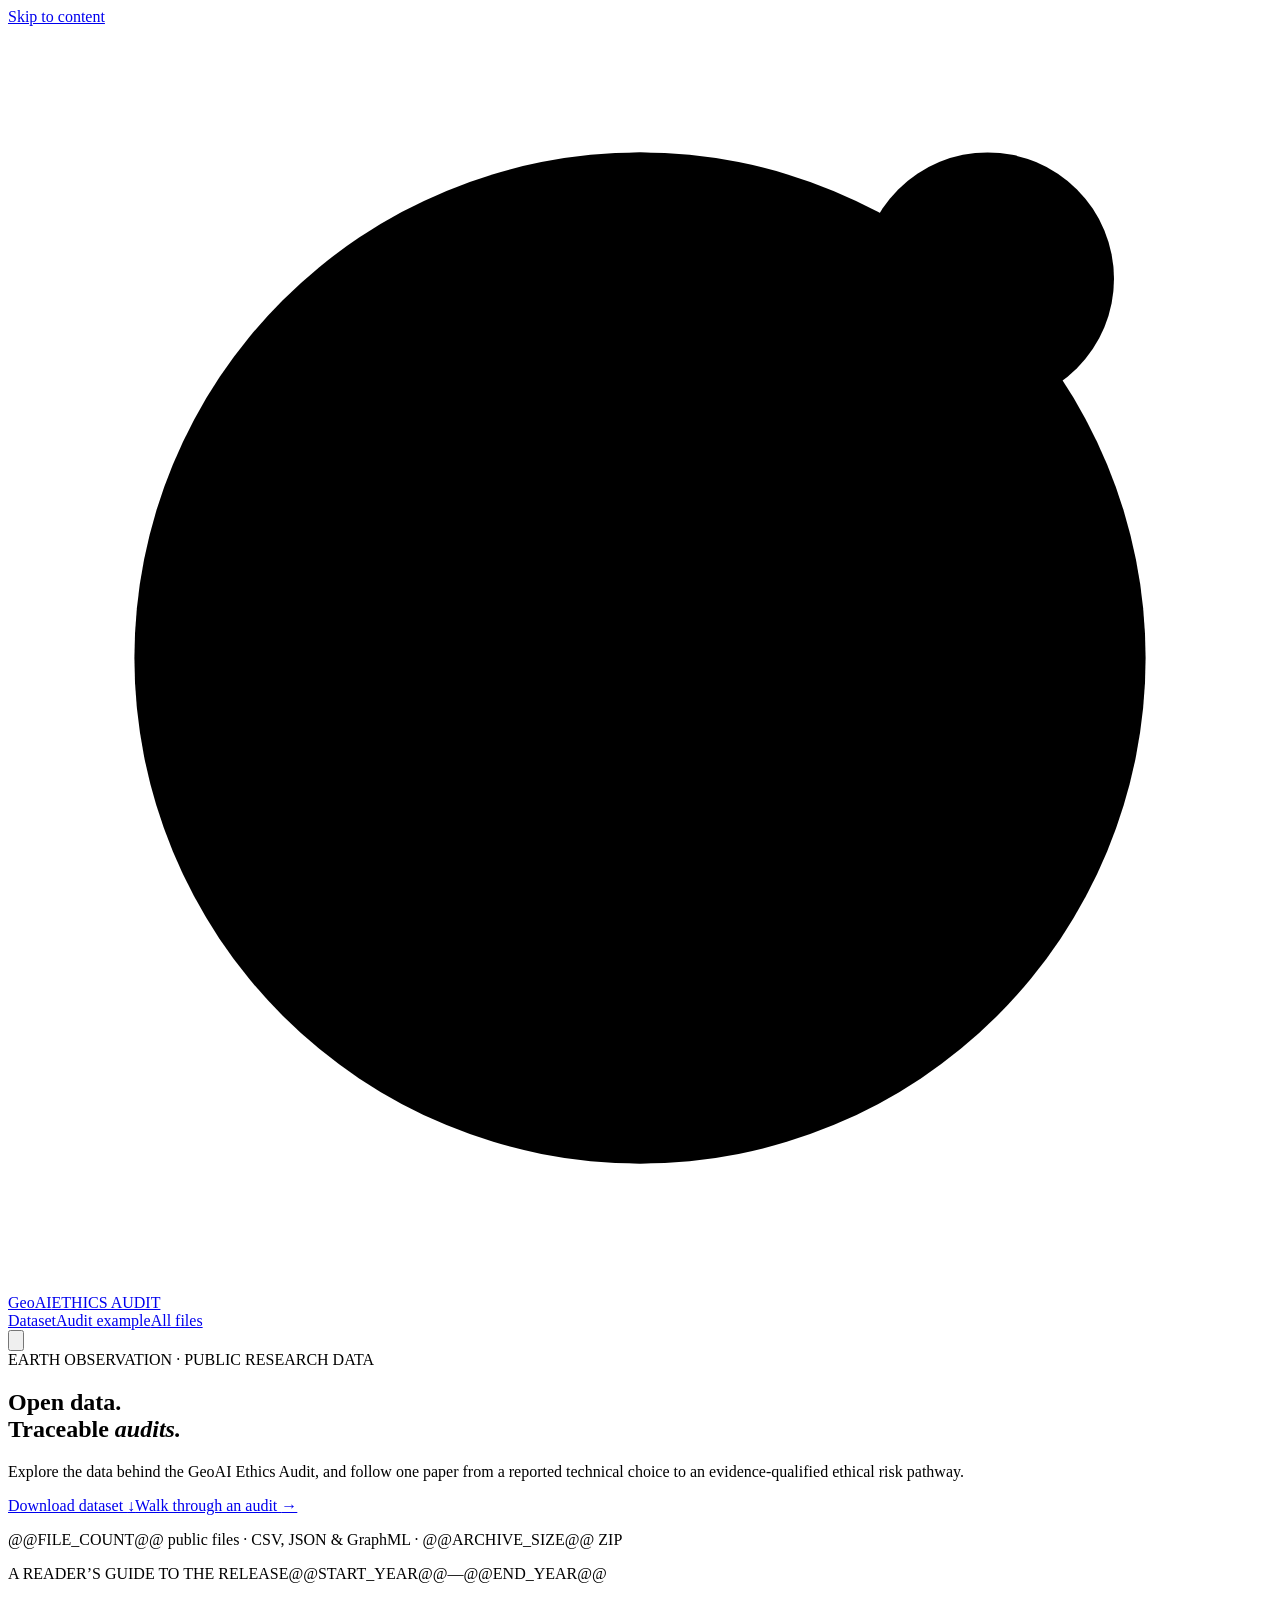
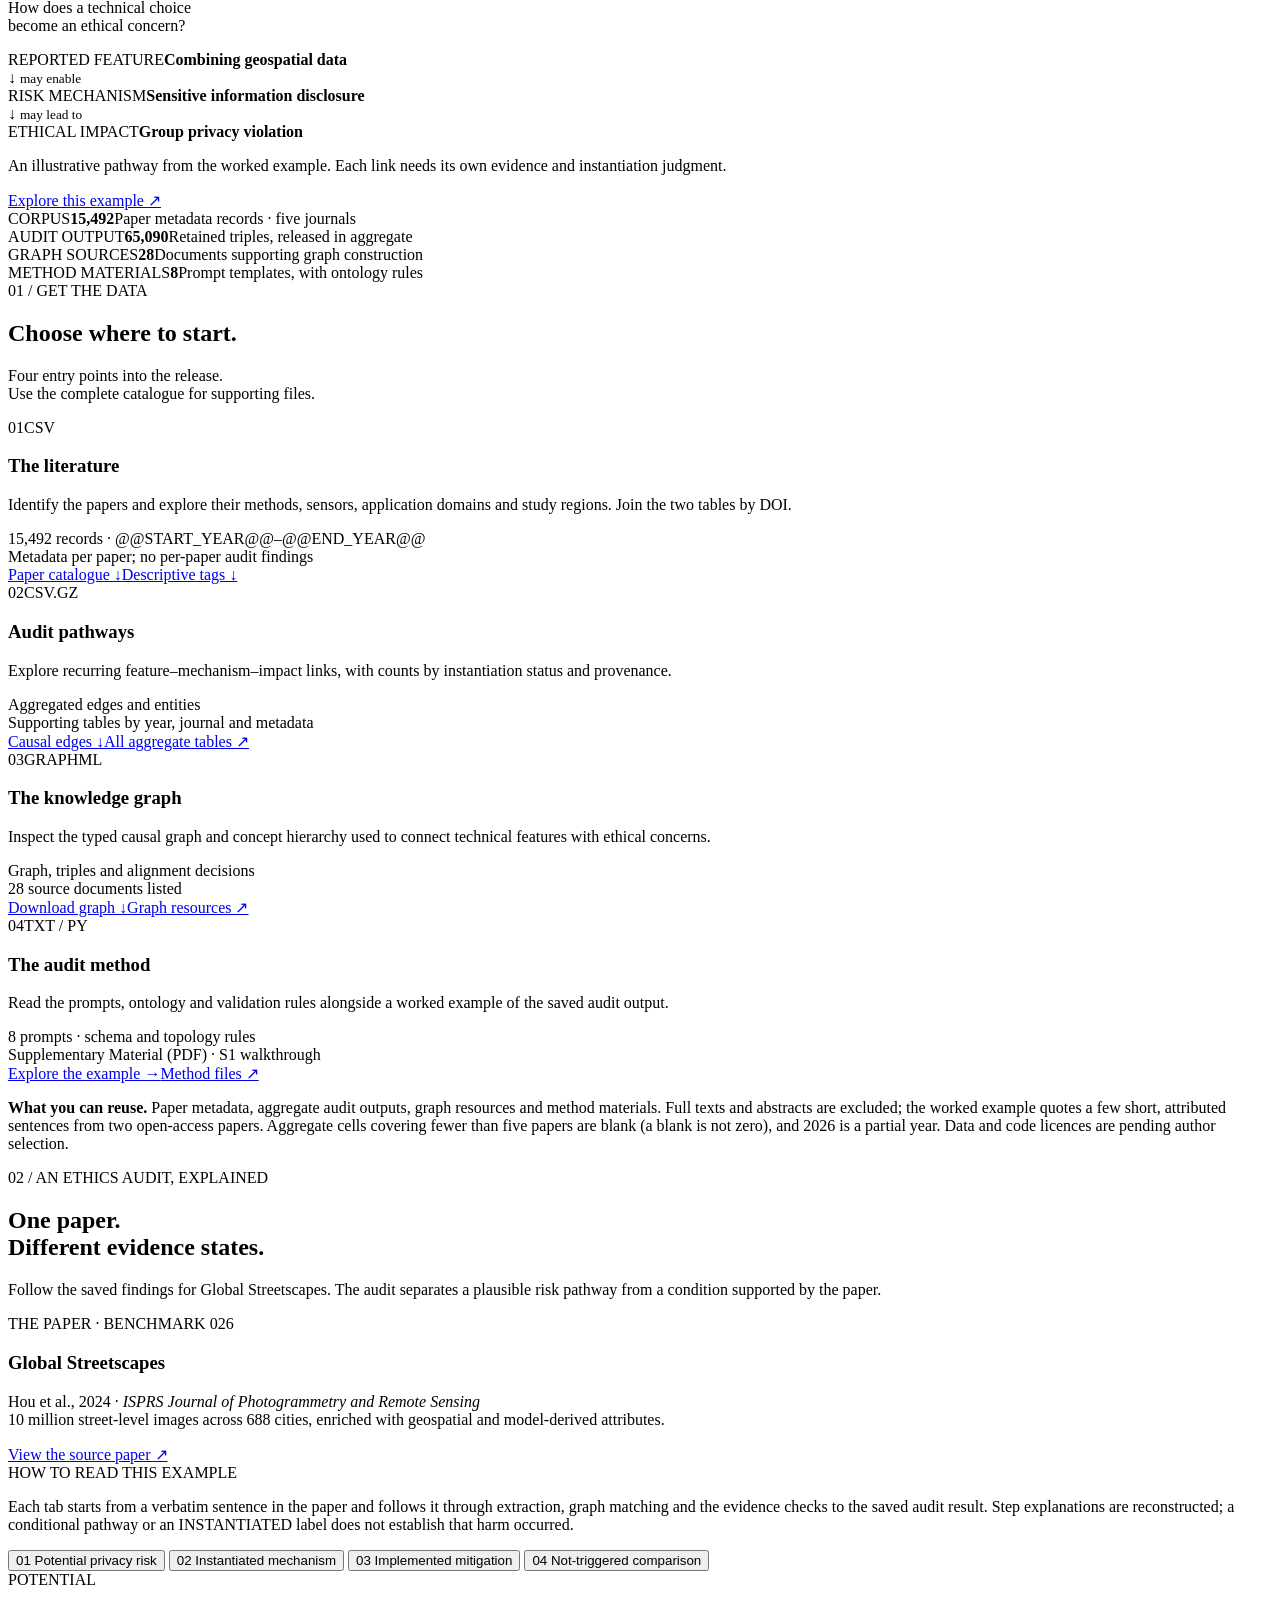
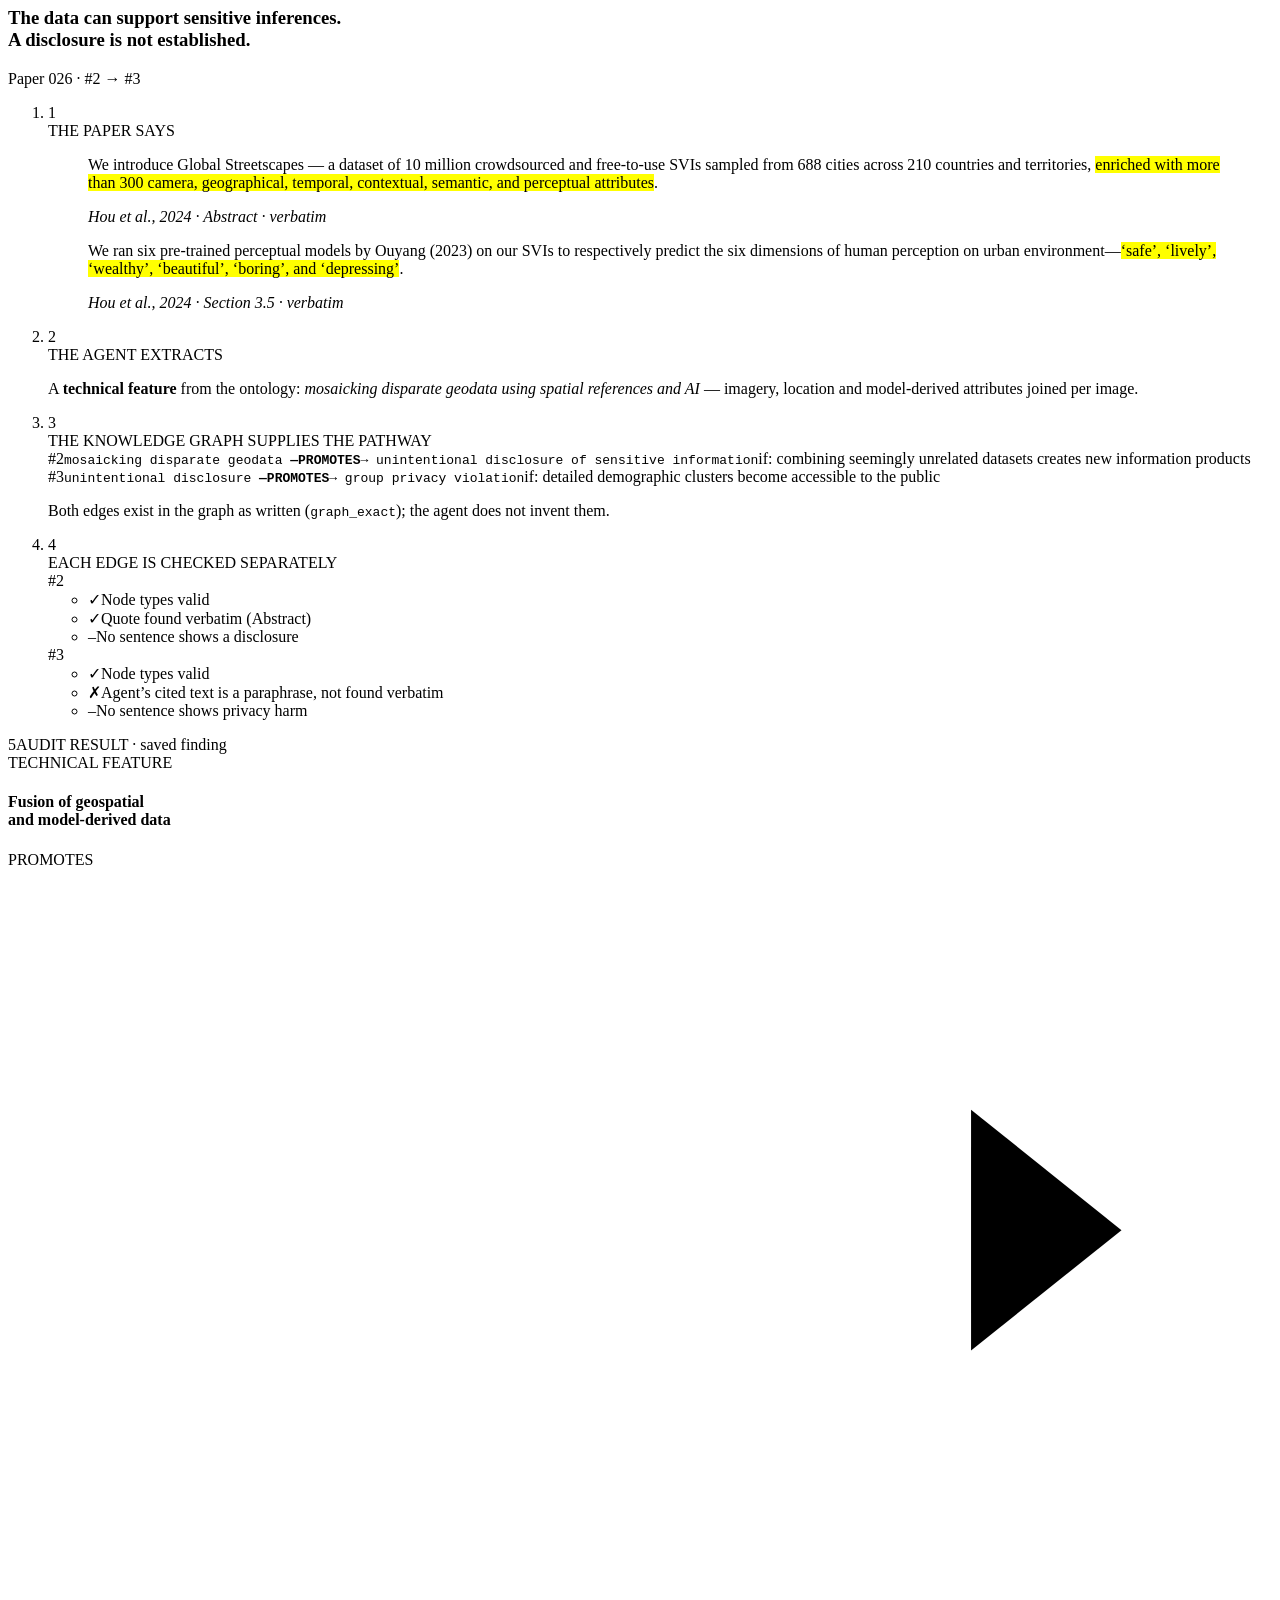
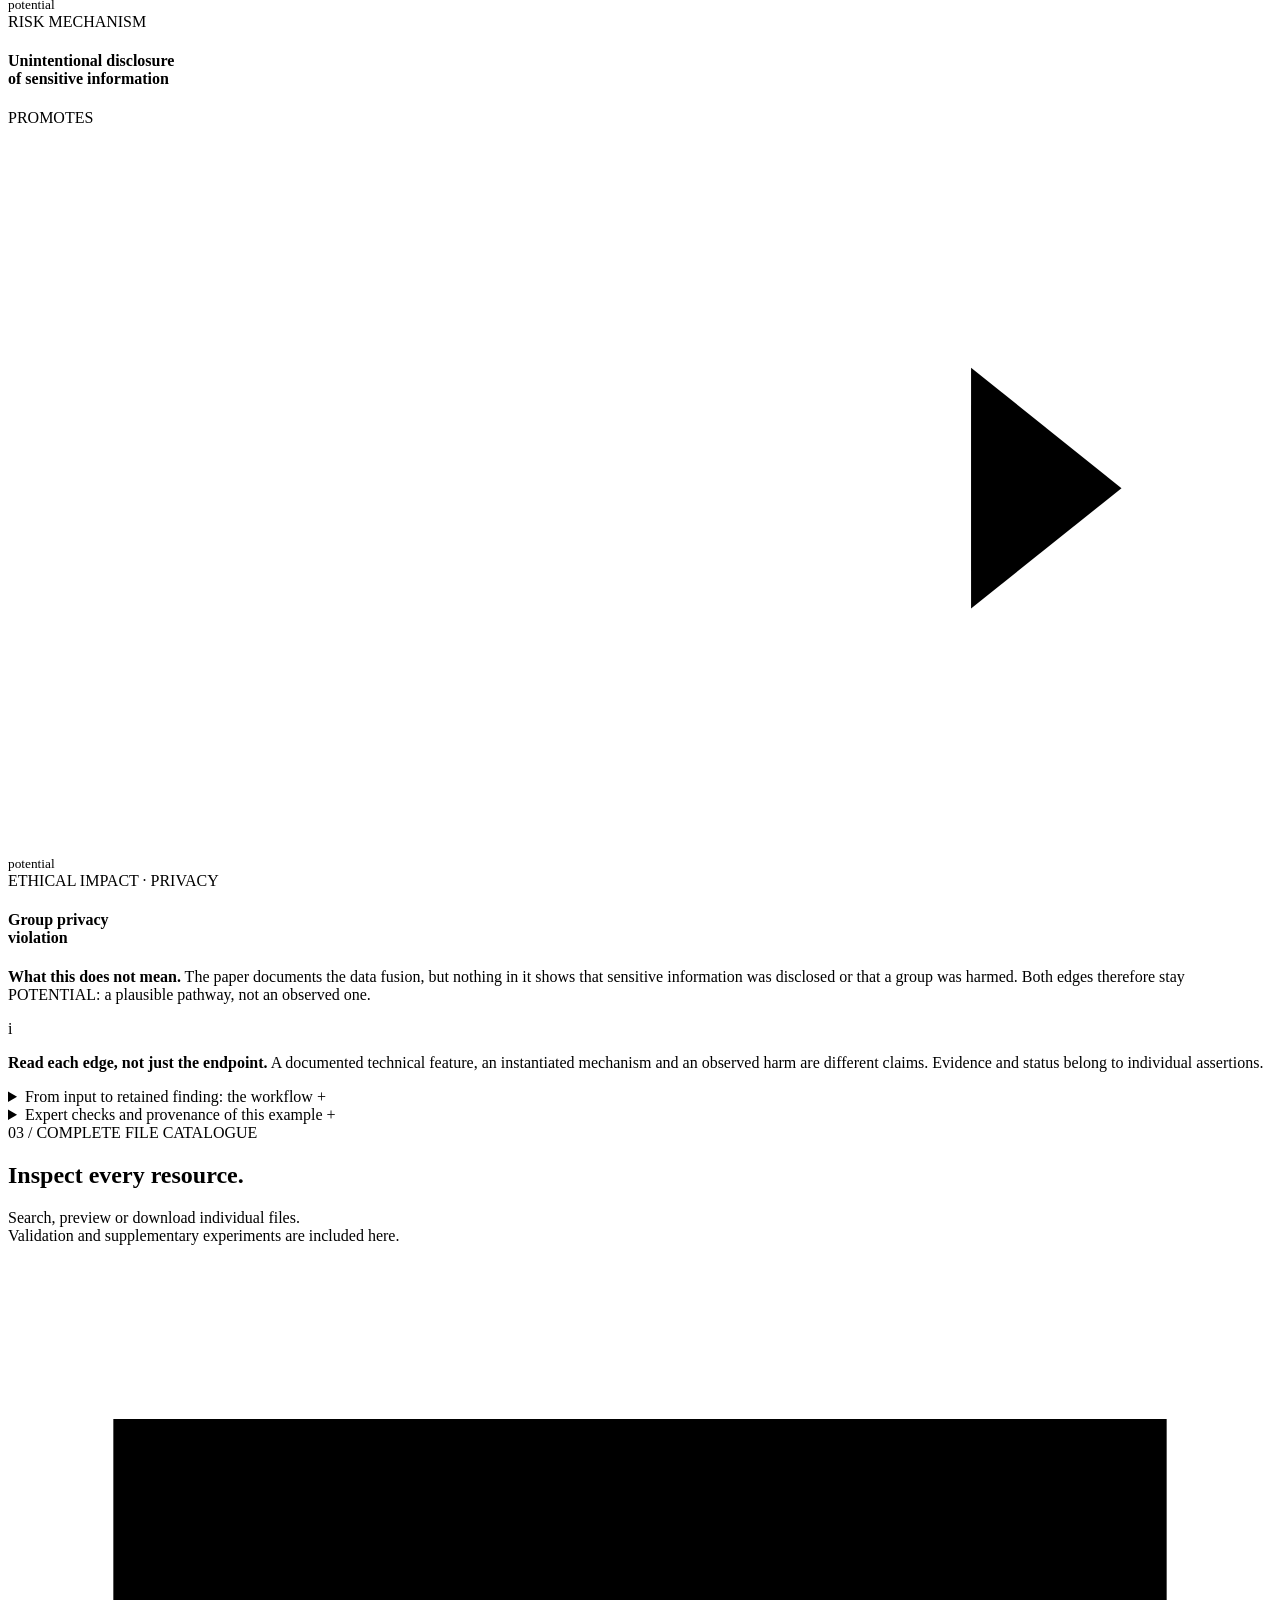
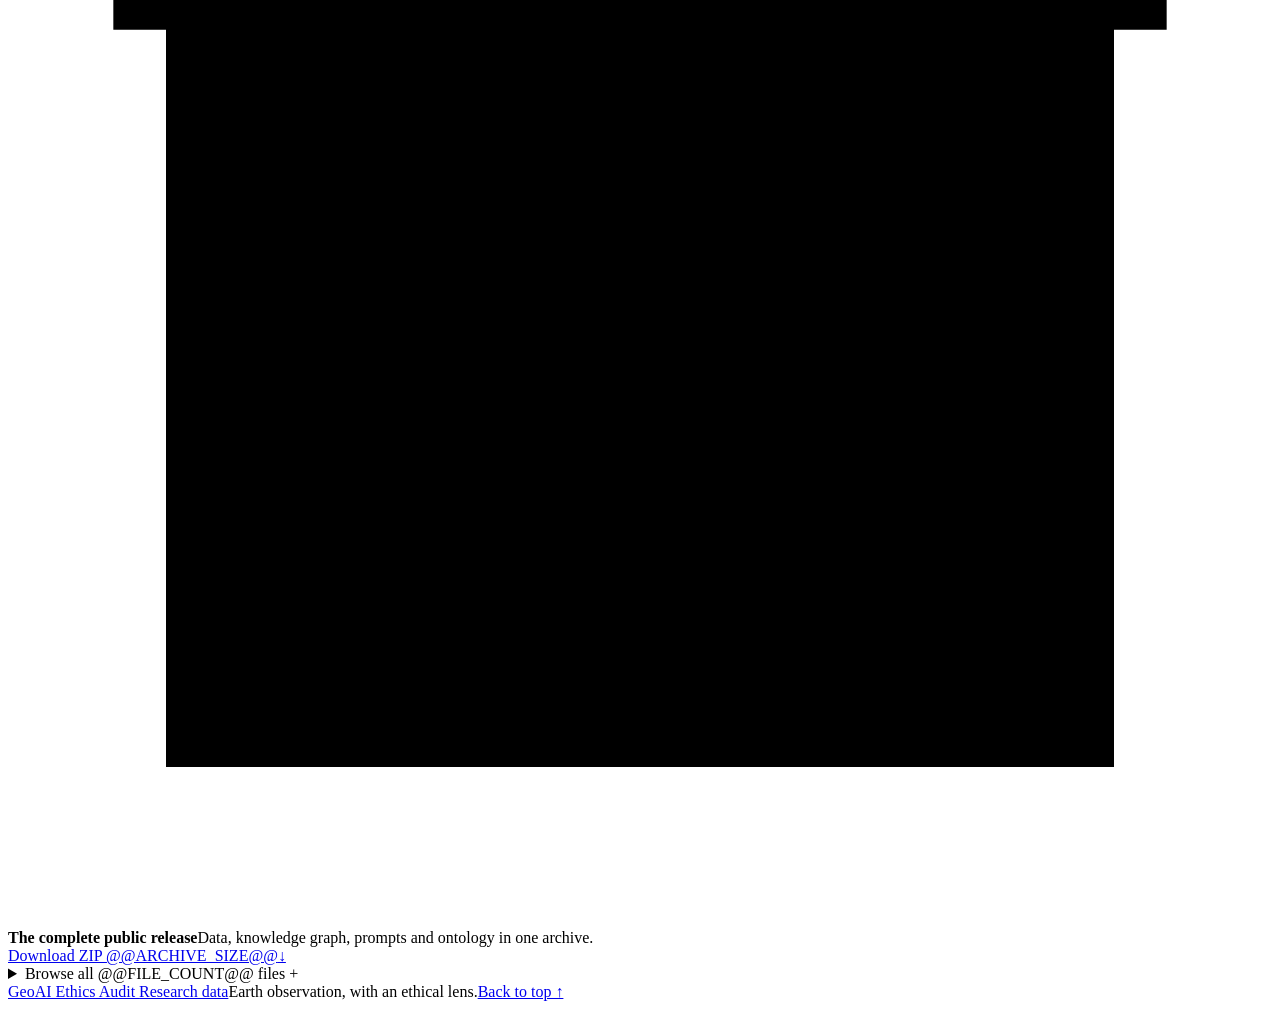
==== commit 8e2babd4: "Add Supplementary Material PDF; simplify page to data release + worked example Removes the 'Working " ====
--- a/scripts/page.html
+++ b/scripts/page.html
@@ -45,9 +45,9 @@
       <article class="dataset-card"><div class="dataset-card-top"><span class="dataset-number">01</span><span class="file-format">CSV</span></div><h3>The literature</h3><p>Identify the papers and explore their methods, sensors, application domains and study regions. Join the two tables by DOI.</p><div class="dataset-detail">15,492 records · @@START_YEAR@@–@@END_YEAR@@<br> Metadata per paper; no per-paper audit findings</div><div class="dataset-links"><a href="data/papers.csv" download>Paper catalogue ↓</a><a href="data/paper_tags.csv" download>Descriptive tags ↓</a></div></article>
       <article class="dataset-card"><div class="dataset-card-top"><span class="dataset-number">02</span><span class="file-format">CSV.GZ</span></div><h3>Audit pathways</h3><p>Explore recurring feature–mechanism–impact links, with counts by instantiation status and provenance.</p><div class="dataset-detail">Aggregated edges and entities<br> Supporting tables by year, journal and metadata</div><div class="dataset-links"><a href="data/aggregates/edges.csv.gz" download>Causal edges ↓</a><a href="#data" data-category-link="aggregates">All aggregate tables ↗</a></div></article>
       <article class="dataset-card"><div class="dataset-card-top"><span class="dataset-number">03</span><span class="file-format">GRAPHML</span></div><h3>The knowledge graph</h3><p>Inspect the typed causal graph and concept hierarchy used to connect technical features with ethical concerns.</p><div class="dataset-detail">Graph, triples and alignment decisions<br> 28 source documents listed</div><div class="dataset-links"><a href="knowledge_graph/geoai_knowledge_merged_hier_merged_consensus_hier.graphml" download>Download graph ↓</a><a href="#data" data-category-link="graph">Graph resources ↗</a></div></article>
-      <article class="dataset-card"><div class="dataset-card-top"><span class="dataset-number">04</span><span class="file-format">TXT / PY</span></div><h3>The audit method</h3><p>Read the prompts, ontology and validation rules alongside a worked example of the saved audit output.</p><div class="dataset-detail">8 prompts · schema and topology rules<br> Paraphrased Supplementary S1 walkthrough</div><div class="dataset-links"><a href="#method">Explore the example →</a><a href="#data" data-category-link="method">Method files ↗</a></div></article>
+      <article class="dataset-card"><div class="dataset-card-top"><span class="dataset-number">04</span><span class="file-format">TXT / PY</span></div><h3>The audit method</h3><p>Read the prompts, ontology and validation rules alongside a worked example of the saved audit output.</p><div class="dataset-detail">8 prompts · schema and topology rules<br> Supplementary Material (PDF) · S1 walkthrough</div><div class="dataset-links"><a href="#method">Explore the example →</a><a href="#data" data-category-link="method">Method files ↗</a></div></article>
     </div>
-    <div class="dataset-scope"><p><strong>What you can reuse.</strong> Paper metadata, aggregate audit outputs, graph resources and method materials. Full texts and abstracts are excluded; the worked example quotes a few short, attributed sentences from two open-access papers. Data and code licences are pending author selection.</p></div>
+    <div class="dataset-scope"><p><strong>What you can reuse.</strong> Paper metadata, aggregate audit outputs, graph resources and method materials. Full texts and abstracts are excluded; the worked example quotes a few short, attributed sentences from two open-access papers. Aggregate cells covering fewer than five papers are blank (a blank is not zero), and 2026 is a partial year. Data and code licences are pending author selection.</p></div>
   </section>
   <section class="method-section" id="method" aria-labelledby="method-title"><div class="wrap">
     <div class="section-heading"><div><div class="eyebrow">02 / AN ETHICS AUDIT, EXPLAINED</div><h2 id="method-title">One paper.<br> Different evidence states.</h2></div><p>Follow the saved findings for Global Streetscapes. The audit separates a plausible risk pathway from a condition supported by the paper.</p></div>
@@ -80,7 +80,7 @@
       <p class="scene-limit"><strong>What this does not mean.</strong> The paper’s own explanation module counts as counterevidence, so the pathway is NOT_TRIGGERED for this paper. That is a judgment about this candidate edge, not proof that the network is fully transparent or risk-free.</p>
     </div>
     <div class="case-takeaway"><span class="note-icon" aria-hidden="true">i</span><p><strong>Read each edge, not just the endpoint.</strong> A documented technical feature, an instantiated mechanism and an observed harm are different claims. Evidence and status belong to individual assertions.</p></div>
-    <details class="figure-guide"><summary>From input to retained finding: the workflow <span aria-hidden="true">+</span></summary><div class="workflow-overview"><ol><li><strong>Read the reported configuration.</strong> Identify technical choices in the paper’s contribution.</li><li><strong>Retrieve relevant pathways.</strong> Use the ontology and graph to connect features, mechanisms, impacts and mitigations.</li><li><strong>Check each assertion.</strong> Keep topology, provenance, quotation matching and instantiation checks separate.</li><li><strong>Retain a qualified finding.</strong> Save the relation, condition, evidence fields and status; preserve uncertainty.</li></ol><p>Full texts and abstracts are not distributed here. The example quotes short passages from two open-access articles (CC BY-NC-ND 4.0) with attribution; all other evidence is summarised. <a href="methods/workflow_example.md" download>Download the S1 walkthrough ↗</a></p></div></details>
+    <details class="figure-guide"><summary>From input to retained finding: the workflow <span aria-hidden="true">+</span></summary><div class="workflow-overview"><ol><li><strong>Read the reported configuration.</strong> Identify technical choices in the paper’s contribution.</li><li><strong>Retrieve relevant pathways.</strong> Use the ontology and graph to connect features, mechanisms, impacts and mitigations.</li><li><strong>Check each assertion.</strong> Keep topology, provenance, quotation matching and instantiation checks separate.</li><li><strong>Retain a qualified finding.</strong> Save the relation, condition, evidence fields and status; preserve uncertainty.</li></ol><p>Full texts and abstracts are not distributed here. The example quotes short passages from two open-access articles (CC BY-NC-ND 4.0) with attribution; all other evidence is summarised. <a href="methods/Supplementary_Material.pdf" download>Download the Supplementary Material (PDF) ↗</a> · <a href="methods/workflow_example.md" download>S1 walkthrough (Markdown) ↗</a></p></div></details>
     <details class="figure-guide"><summary>Expert checks and provenance of this example <span aria-hidden="true">+</span></summary><div class="figure-guide-grid"><div><h3>Three separate evaluation axes</h3><p>The two experts pass groundedness, causal validity and verdict correctness for all six findings in paper 026. The model disputes causal validity for #1, bias → marginalization and exclusion; no separate adjudication of this dissent is recorded. A verdict pass means the assigned label is appropriate.</p></div><div><h3>What was saved, what was reconstructed</h3><p>Findings and ratings are joined by exact DOI-plus-suffix IDs. Explanatory transitions are reconstructed; complete historical intermediate responses and exact runtime graph identity are unavailable. The graph’s five saved harm families remain separate from derived six-family and eleven-theme analysis layers.</p></div></div></details>
   </div></section>
   <section class="catalogue-section wrap" id="data" aria-labelledby="data-title">
@@ -95,13 +95,6 @@
     <div class="catalogue-bottom"><span>CSV.GZ files are gzip-compressed CSV tables.</span><button class="show-more" id="show-more" type="button" hidden>Show all files <span aria-hidden="true">↓</span></button></div>
     </div></details>
   </section>
-  <section class="reuse-section wrap" id="reuse" aria-labelledby="reuse-title"><div class="section-heading"><div><div class="eyebrow">WORKING WITH THE RELEASE</div><h2 id="reuse-title">Start with a question.</h2></div><p>Join descriptive tables by DOI.<br> Explore audit findings at the aggregate level.</p></div>
-    <div class="reuse-grid"><a class="reuse-item" href="data/aggregates/by_year.csv" download><span class="reuse-number">01</span><h3>How has the field evolved?</h3><p>Annual publication volumes, audit counts and mitigation coverage.</p><span class="reuse-file">by_year.csv <span>↗</span></span></a><a class="reuse-item" href="data/aggregates/study_region_x_first_author_country.csv" download><span class="reuse-number">02</span><h3>Who studies which places?</h3><p>Compare study-region countries with first-author institutional geography.</p><span class="reuse-file">Geographic cross-tab <span>↗</span></span></a><a class="reuse-item" href="data/aggregates/edges.csv.gz" download><span class="reuse-number">03</span><h3>Which pathways recur?</h3><p>Inspect aggregated causal edges, instantiation labels and provenance.</p><span class="reuse-file">edges.csv.gz <span>↗</span></span></a></div>
-    <div class="release-note"><span class="note-icon" aria-hidden="true">i</span><p><strong>Reading the data.</strong> Corpus audit cells describing fewer than five papers are blank; benchmark/control outcomes retain their stated sample sizes. A blank cell does not mean zero. Counts can overlap across multi-label categories, and 2026 is a partial year. Entity names are lower-cased with whitespace normalised.</p></div>
-    <details class="figure-guide corpus-context"><summary>Dataset context: publication volume over time <span aria-hidden="true">+</span></summary><div class="research-panel"><div class="chart-heading"><h3>Annual publication volume · 2010–2026</h3><div class="chart-switch" role="group" aria-label="Annual chart metric"><button class="selected" data-metric="n_papers" aria-pressed="true">Papers</button><button data-metric="n_triples" aria-pressed="false">Triples</button></div></div><div class="chart-frame"><svg id="annual-chart" viewBox="0 0 500 210" role="img" aria-label="Annual paper volume from 2010 to 2026"></svg></div><div class="chart-footer"><span><i class="chart-key"></i><span id="chart-label">Papers per year</span><small>· 2026 partial</small></span><span id="chart-readout" aria-live="polite"></span></div><p class="panel-caption">The full metadata corpus spans @@START_YEAR@@–@@END_YEAR@@. This chart shows the recent publication series; triple counts are retained audit outputs, not observed harm.</p></div></details>
-    <details class="figure-guide"><summary>Validation and supplementary experiment data <span aria-hidden="true">+</span></summary><div class="figure-guide-grid"><div><h3>Understand evidence thresholds</h3><p>Any-triple coverage includes mitigations and NOT_TRIGGERED findings. Use <a href="data/benchmark/coverage_thresholds.csv">the threshold table</a> to distinguish this broad count from instantiated risk edges and complete instantiated paths.</p></div><div><h3>Inspect comparisons and controls</h3><p>Pipeline comparisons, repeat runs and external controls are supporting material in the catalogue. <a href="data/benchmark/supplementary_notes.md">Experiment notes</a> explain sample sizes, metrics and limitations; <a href="#data" data-category-link="validation">browse validation files</a>.</p></div></div></details>
-    <details class="figure-guide"><summary>Find the data behind the manuscript figures <span aria-hidden="true">+</span></summary><div class="figure-guide-grid"><div><h3>Corpus & temporal patterns</h3><p><a href="data/summary.json">summary.json</a> provides the overall counts. Use <a href="data/aggregates/by_year.csv">by_year.csv</a> for annual volumes and <a href="data/aggregates/by_ethical_keyword.csv">by_ethical_keyword.csv</a> for overall explicit keyword coverage. The latter is an overall table, not an annual keyword series.</p></div><div><h3>Geography · Figures 7–9</h3><p>Start with <a href="data/aggregates/by_study_region.csv">study-region counts</a>, <a href="data/aggregates/by_first_author_country.csv">authorship counts</a> and the <a href="data/aggregates/by_study_region_global_combination_x_application_domain.csv">North/South × domain table</a>. Figure 9 uses exclusively South-only and North-only groups.</p></div><div><h3>Causal pathways · Figures 10–13</h3><p>Filter <a href="data/aggregates/edges.csv.gz">edges.csv.gz</a> by head, tail, relation or harm family. Topic and mitigation mappings are additional analysis choices, separate from the recorded five-family labels.</p></div><div><h3>Journal profiles & verification</h3><p>Use <a href="data/aggregates/by_journal.csv">by_journal.csv</a> and <a href="data/aggregates/by_year_x_journal.csv">year × journal counts</a> for corpus comparisons. <a href="data/benchmark/llm_judge_pass_rates.csv">Model pass rates</a> include scored sample sizes; validation and ablation files are in the catalogue.</p></div></div></details>
-  </section>
 </main>
 <footer class="site-footer wrap"><a class="footer-brand" href="#">GeoAI Ethics Audit <span>Research data</span></a><span>Earth observation, with an ethical lens.</span><a href="#main">Back to top ↑</a></footer>
 <dialog id="file-preview" class="preview-dialog" aria-labelledby="preview-title"><div class="preview-header"><span class="eyebrow" id="preview-category">FILE PREVIEW</span><button type="button" id="close-preview" aria-label="Close file preview">×</button></div><h2 id="preview-title"></h2><p id="preview-description"></p><div class="preview-file-meta" id="preview-meta"></div><div id="preview-body"></div><div class="preview-dialog-footer"><span>Preview only · Download for the complete file.</span><a class="button button-primary" id="preview-download" download>Download file <span aria-hidden="true">↓</span></a></div></dialog>
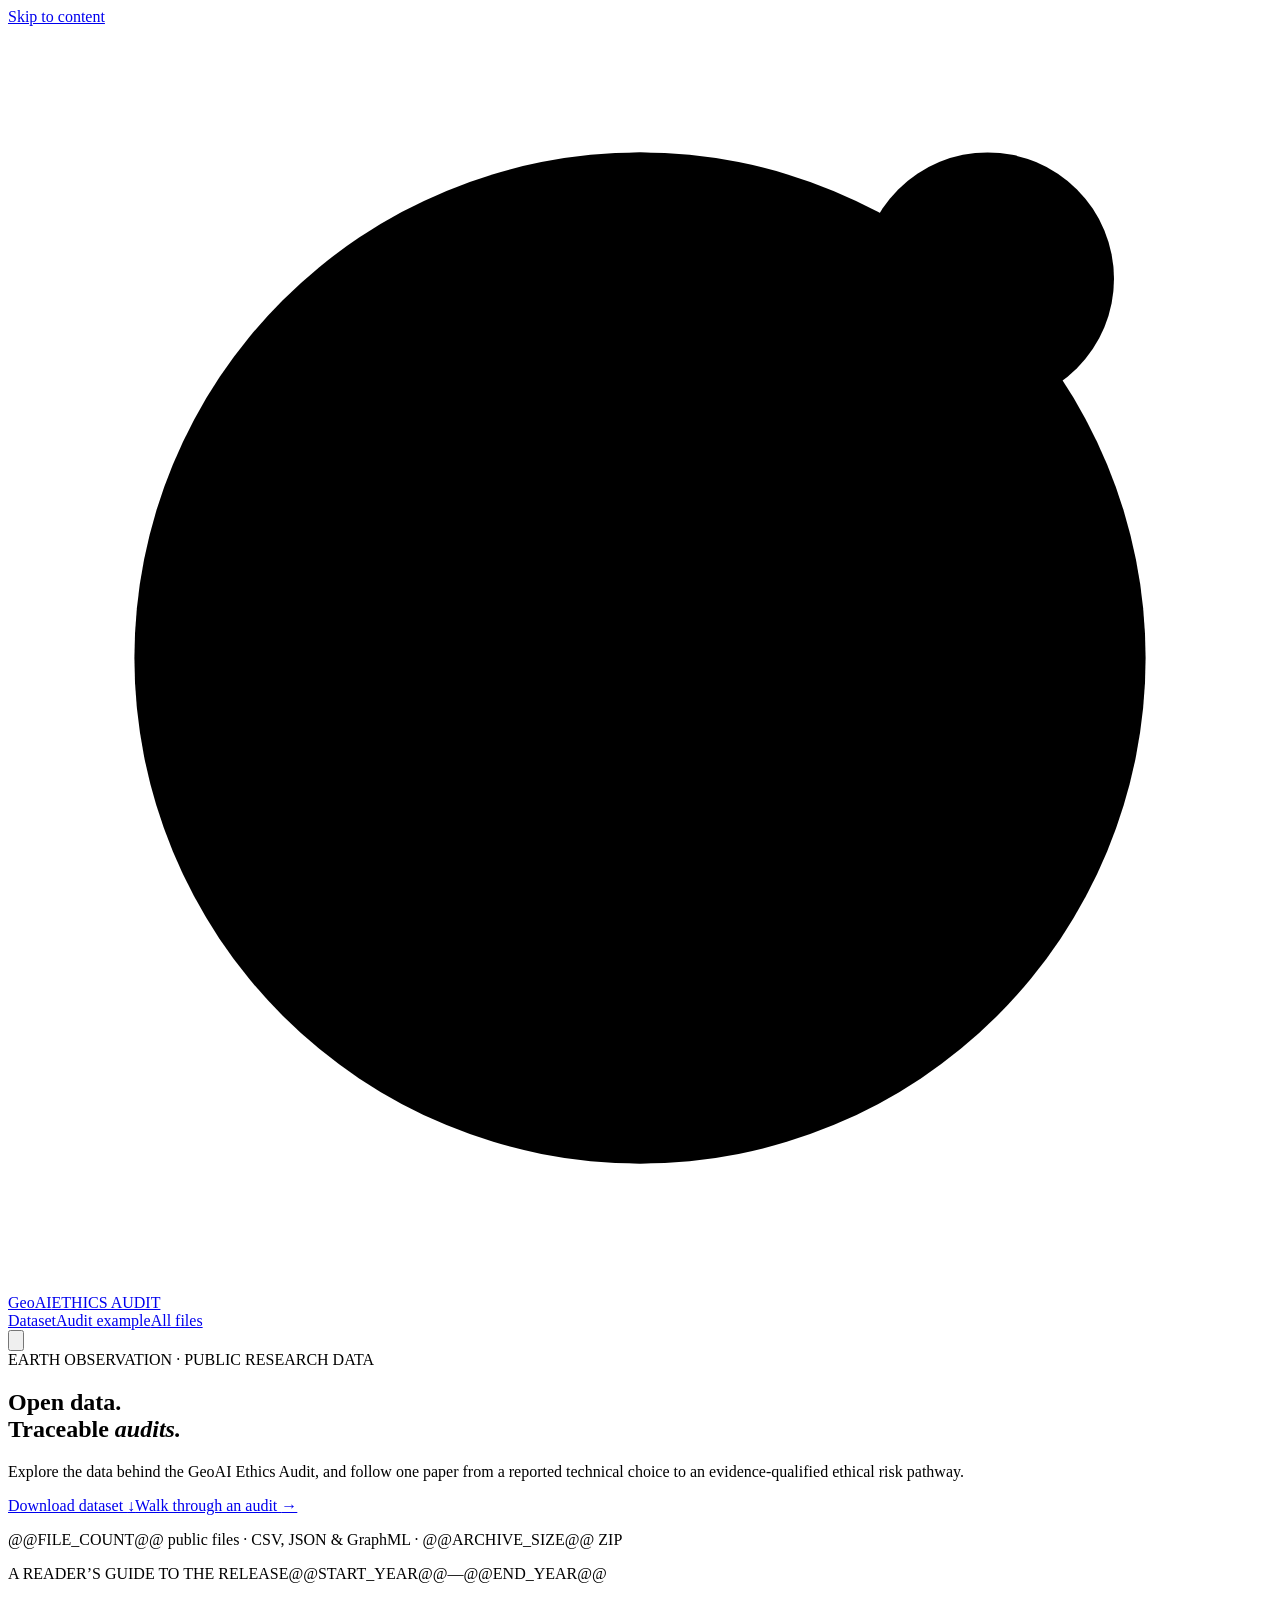
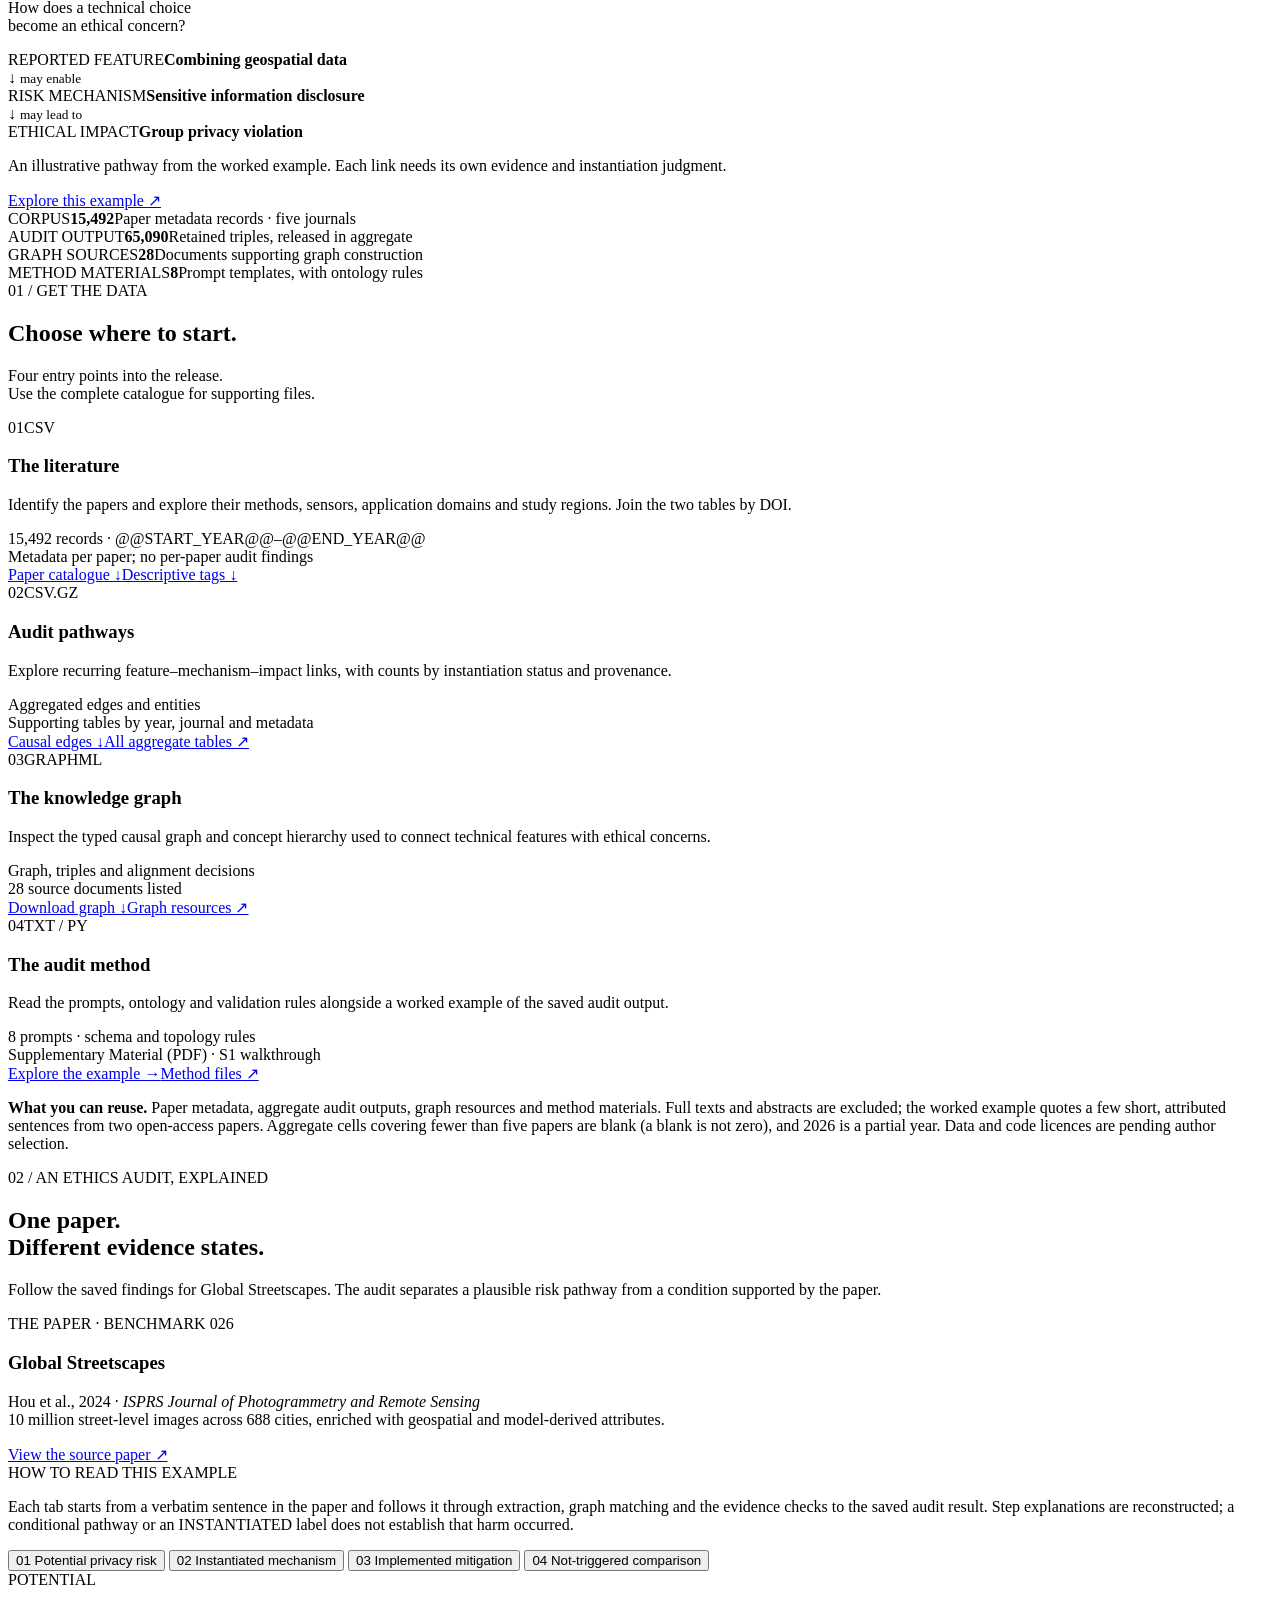
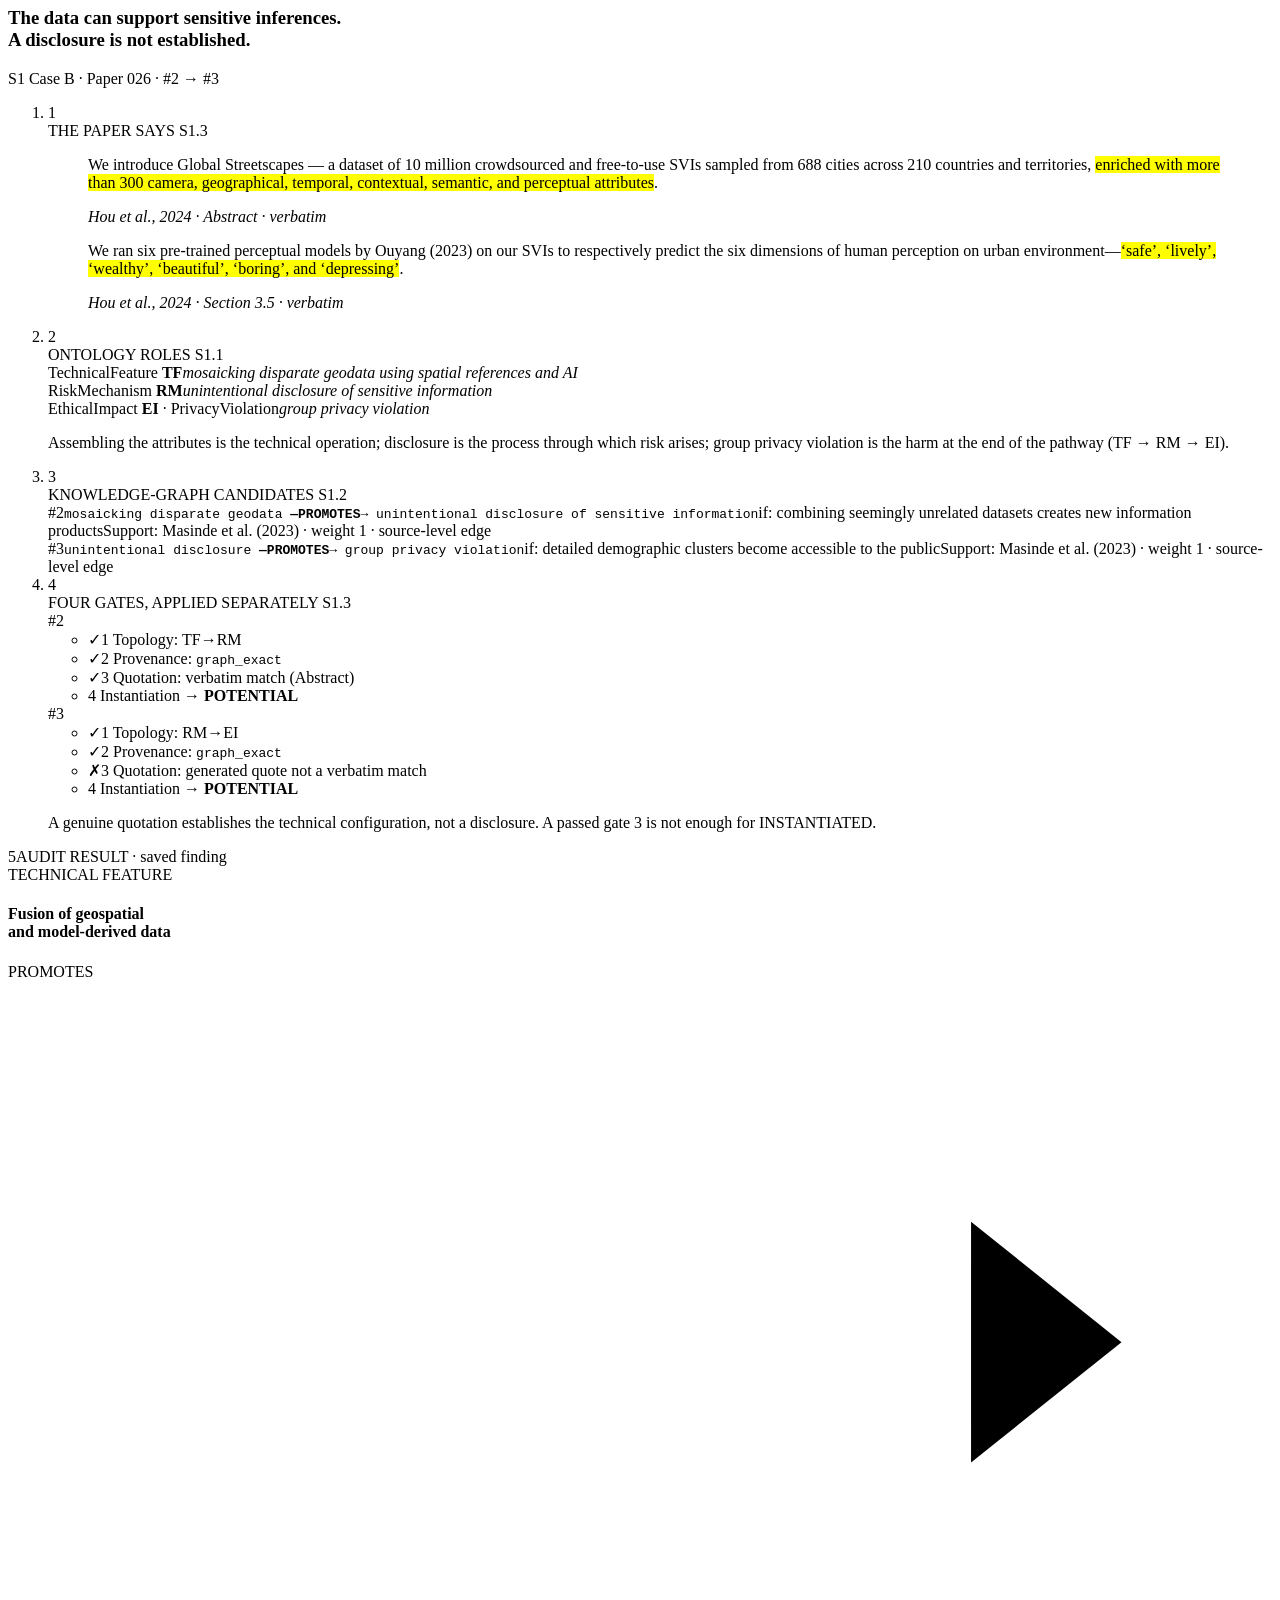
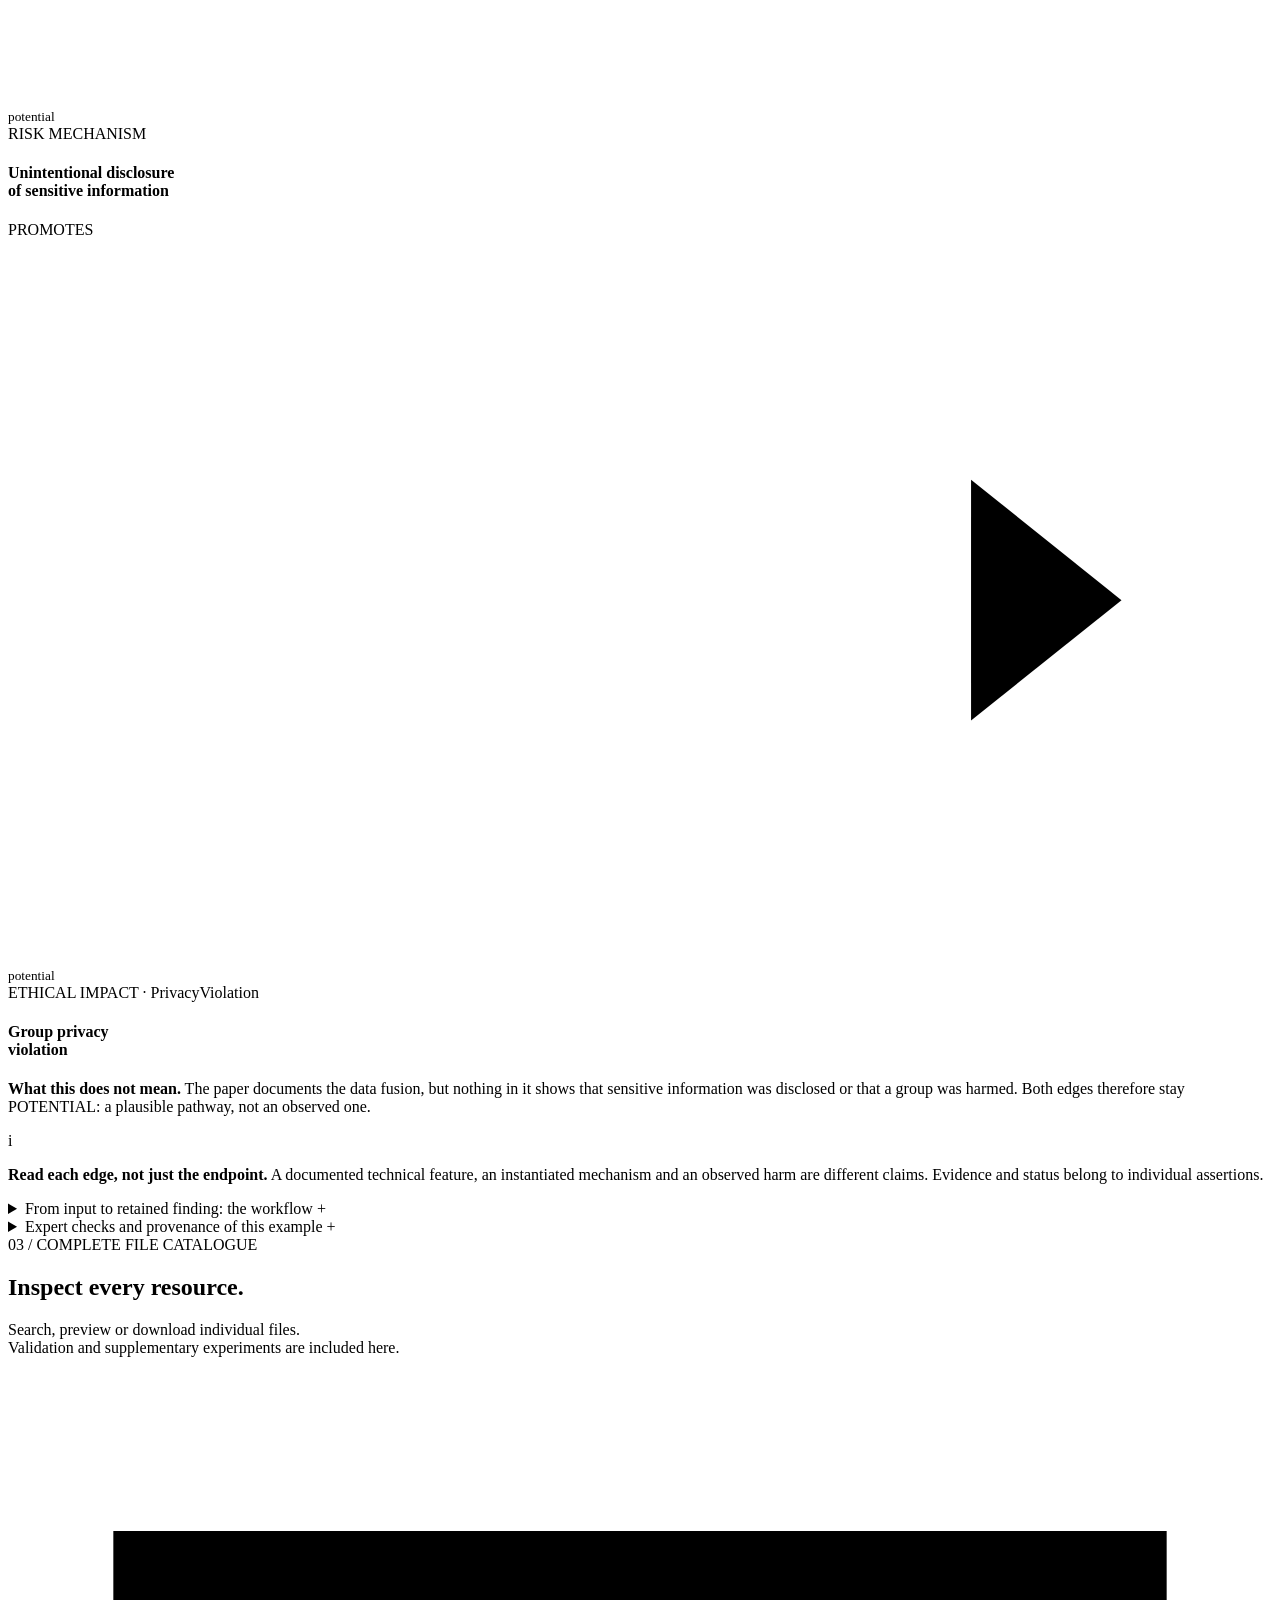
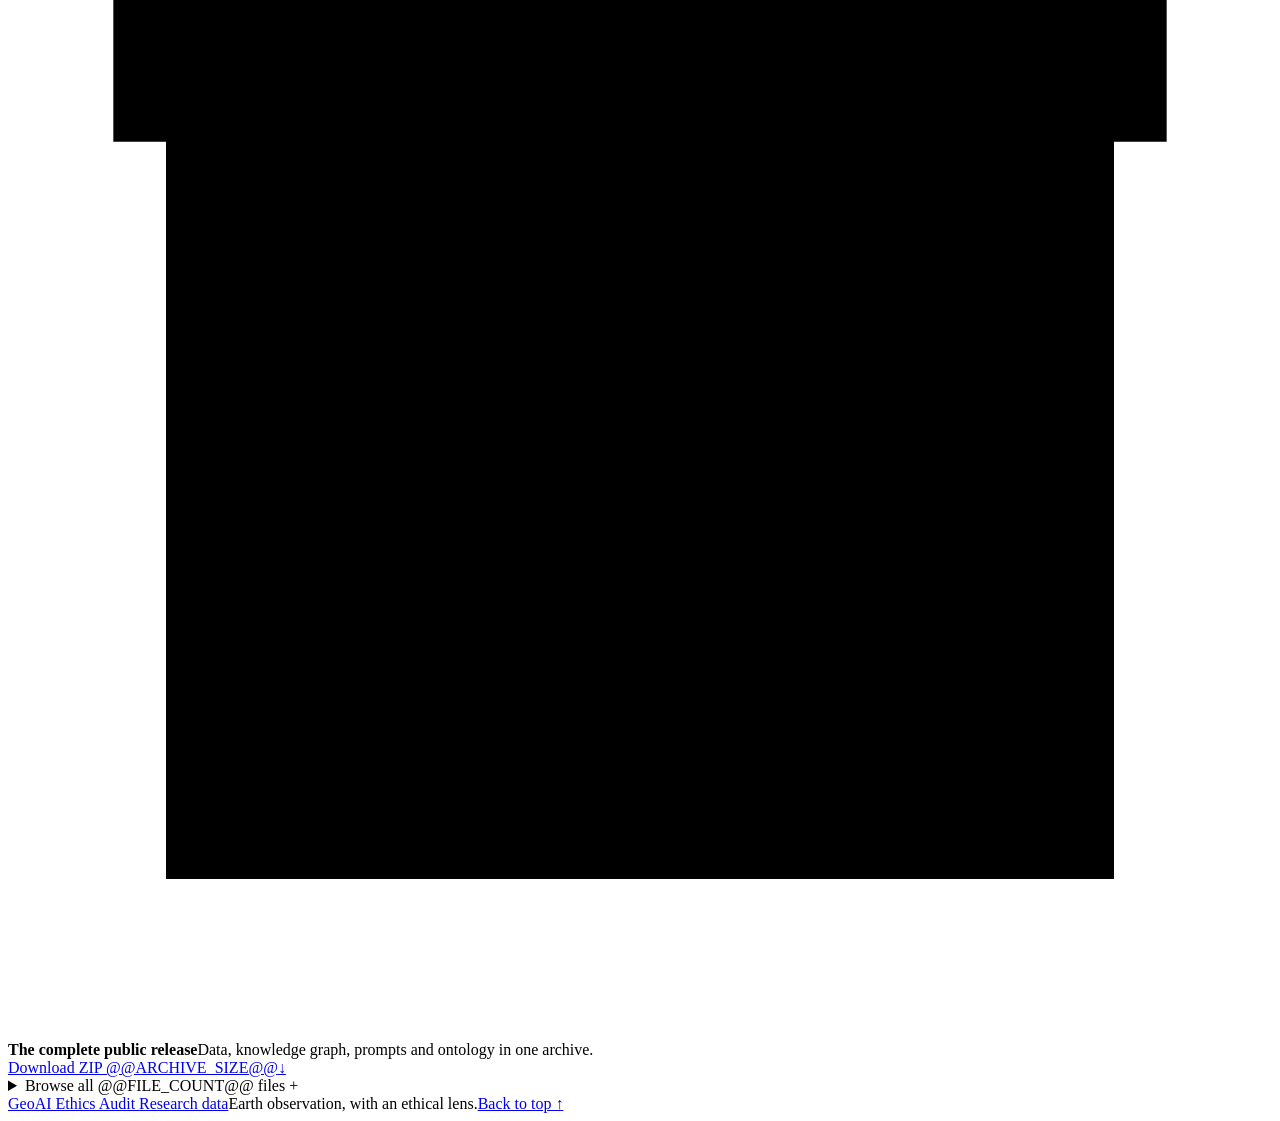
==== commit e9f28b1a: "Align worked example with Supplementary S1 Ontology roles (TF/RM/EI/M, harm families), KG candidates" ====
--- a/scripts/page.html
+++ b/scripts/page.html
@@ -59,29 +59,29 @@
       <button type="button" role="tab" id="tab-counterexample" aria-selected="false" aria-controls="case-counterexample" data-case="counterexample" tabindex="-1">04 <span>Not-triggered comparison</span></button>
     </div>
     <div class="case-scene" id="case-privacy" role="tabpanel" aria-labelledby="tab-privacy" tabindex="0">
-      <div class="scene-heading"><div><span class="status-badge potential">POTENTIAL</span><h3>The data can support sensitive inferences.<br> A disclosure is not established.</h3></div><span class="record-id">Paper 026 · #2 → #3</span></div>
-      <ol class="trace"><li class="trace-step"><span class="step-no">1</span><div><span class="step-label">THE PAPER SAYS</span><blockquote class="source-quote"><p>We introduce Global Streetscapes — a dataset of 10 million crowdsourced and free-to-use SVIs sampled from 688 cities across 210 countries and territories, <mark>enriched with more than 300 camera, geographical, temporal, contextual, semantic, and perceptual attributes</mark>.</p><cite>Hou et al., 2024 · Abstract · verbatim</cite></blockquote><blockquote class="source-quote"><p>We ran six pre-trained perceptual models by Ouyang (2023) on our SVIs to respectively predict the six dimensions of human perception on urban environment—<mark>‘safe’, ‘lively’, ‘wealthy’, ‘beautiful’, ‘boring’, and ‘depressing’</mark>.</p><cite>Hou et al., 2024 · Section 3.5 · verbatim</cite></blockquote></div></li><li class="trace-step"><span class="step-no">2</span><div><span class="step-label">THE AGENT EXTRACTS</span><p>A <strong>technical feature</strong> from the ontology: <em>mosaicking disparate geodata using spatial references and AI</em> — imagery, location and model-derived attributes joined per image.</p></div></li><li class="trace-step"><span class="step-no">3</span><div><span class="step-label">THE KNOWLEDGE GRAPH SUPPLIES THE PATHWAY</span><div class="edge-row"><span class="edge-id">#2</span><code>mosaicking disparate geodata <b>—PROMOTES→</b> unintentional disclosure of sensitive information</code><span class="edge-cond">if: combining seemingly unrelated datasets creates new information products</span></div><div class="edge-row"><span class="edge-id">#3</span><code>unintentional disclosure <b>—PROMOTES→</b> group privacy violation</code><span class="edge-cond">if: detailed demographic clusters become accessible to the public</span></div><p class="step-note">Both edges exist in the graph as written (<code>graph_exact</code>); the agent does not invent them.</p></div></li><li class="trace-step"><span class="step-no">4</span><div><span class="step-label">EACH EDGE IS CHECKED SEPARATELY</span><div class="check-row"><span class="edge-id">#2</span><ul class="checks"><li class="chk pass"><span aria-hidden="true">✓</span>Node types valid</li><li class="chk pass"><span aria-hidden="true">✓</span>Quote found verbatim (Abstract)</li><li class="chk none"><span aria-hidden="true">–</span>No sentence shows a disclosure</li></ul></div><div class="check-row"><span class="edge-id">#3</span><ul class="checks"><li class="chk pass"><span aria-hidden="true">✓</span>Node types valid</li><li class="chk fail"><span aria-hidden="true">✗</span>Agent’s cited text is a paraphrase, not found verbatim</li><li class="chk none"><span aria-hidden="true">–</span>No sentence shows privacy harm</li></ul></div></div></li></ol><span class="step-label result-label"><span class="step-no">5</span>AUDIT RESULT · saved finding</span><div class="case-path" aria-label="Data fusion may promote sensitive disclosure, which may promote group privacy violation. Both edges are potential."><div class="case-node"><span>TECHNICAL FEATURE</span><h4>Fusion of geospatial<br> and model-derived data</h4></div><div class="case-arrow"><span>PROMOTES</span><svg class="relation-mark potential" viewBox="0 0 84 48" aria-hidden="true" focusable="false"><path d="M8 24H68" stroke-dasharray="6 5"/><path d="m64 16 10 8-10 8"/></svg><small>potential</small></div><div class="case-node"><span>RISK MECHANISM</span><h4>Unintentional disclosure<br> of sensitive information</h4></div><div class="case-arrow"><span>PROMOTES</span><svg class="relation-mark potential" viewBox="0 0 84 48" aria-hidden="true" focusable="false"><path d="M8 24H68" stroke-dasharray="6 5"/><path d="m64 16 10 8-10 8"/></svg><small>potential</small></div><div class="case-node impact-node"><span>ETHICAL IMPACT · PRIVACY</span><h4>Group privacy<br> violation</h4></div></div>
+      <div class="scene-heading"><div><span class="status-badge potential">POTENTIAL</span><h3>The data can support sensitive inferences.<br> A disclosure is not established.</h3></div><span class="record-id">S1 Case B · Paper 026 · #2 → #3</span></div>
+      <ol class="trace"><li class="trace-step"><span class="step-no">1</span><div><span class="step-label">THE PAPER SAYS <span class="s1-ref">S1.3</span></span><blockquote class="source-quote"><p>We introduce Global Streetscapes — a dataset of 10 million crowdsourced and free-to-use SVIs sampled from 688 cities across 210 countries and territories, <mark>enriched with more than 300 camera, geographical, temporal, contextual, semantic, and perceptual attributes</mark>.</p><cite>Hou et al., 2024 · Abstract · verbatim</cite></blockquote><blockquote class="source-quote"><p>We ran six pre-trained perceptual models by Ouyang (2023) on our SVIs to respectively predict the six dimensions of human perception on urban environment—<mark>‘safe’, ‘lively’, ‘wealthy’, ‘beautiful’, ‘boring’, and ‘depressing’</mark>.</p><cite>Hou et al., 2024 · Section 3.5 · verbatim</cite></blockquote></div></li><li class="trace-step"><span class="step-no">2</span><div><span class="step-label">ONTOLOGY ROLES <span class="s1-ref">S1.1</span></span><div class="onto-row"><span class="onto-type">TechnicalFeature <b>TF</b></span><em>mosaicking disparate geodata using spatial references and AI</em></div><div class="onto-row"><span class="onto-type">RiskMechanism <b>RM</b></span><em>unintentional disclosure of sensitive information</em></div><div class="onto-row"><span class="onto-type">EthicalImpact <b>EI</b> · PrivacyViolation</span><em>group privacy violation</em></div><p class="step-note">Assembling the attributes is the technical operation; disclosure is the process through which risk arises; group privacy violation is the harm at the end of the pathway (TF → RM → EI).</p></div></li><li class="trace-step"><span class="step-no">3</span><div><span class="step-label">KNOWLEDGE-GRAPH CANDIDATES <span class="s1-ref">S1.2</span></span><div class="edge-row"><span class="edge-id">#2</span><code>mosaicking disparate geodata <b>—PROMOTES→</b> unintentional disclosure of sensitive information</code><span class="edge-cond">if: combining seemingly unrelated datasets creates new information products</span><span class="edge-src">Support: Masinde et al. (2023) · weight 1 · source-level edge</span></div><div class="edge-row"><span class="edge-id">#3</span><code>unintentional disclosure <b>—PROMOTES→</b> group privacy violation</code><span class="edge-cond">if: detailed demographic clusters become accessible to the public</span><span class="edge-src">Support: Masinde et al. (2023) · weight 1 · source-level edge</span></div></div></li><li class="trace-step"><span class="step-no">4</span><div><span class="step-label">FOUR GATES, APPLIED SEPARATELY <span class="s1-ref">S1.3</span></span><div class="check-row"><span class="edge-id">#2</span><ul class="checks"><li class="chk pass"><span aria-hidden="true">✓</span>1 Topology: TF→RM</li><li class="chk pass"><span aria-hidden="true">✓</span>2 Provenance: <code>graph_exact</code></li><li class="chk pass"><span aria-hidden="true">✓</span>3 Quotation: verbatim match (Abstract)</li><li class="chk label">4 Instantiation → <strong>POTENTIAL</strong></li></ul></div><div class="check-row"><span class="edge-id">#3</span><ul class="checks"><li class="chk pass"><span aria-hidden="true">✓</span>1 Topology: RM→EI</li><li class="chk pass"><span aria-hidden="true">✓</span>2 Provenance: <code>graph_exact</code></li><li class="chk fail"><span aria-hidden="true">✗</span>3 Quotation: generated quote not a verbatim match</li><li class="chk label">4 Instantiation → <strong>POTENTIAL</strong></li></ul></div><p class="step-note">A genuine quotation establishes the technical configuration, not a disclosure. A passed gate 3 is not enough for INSTANTIATED.</p></div></li></ol><span class="step-label result-label"><span class="step-no">5</span>AUDIT RESULT · saved finding</span><div class="case-path" aria-label="Data fusion may promote sensitive disclosure, which may promote group privacy violation. Both edges are potential."><div class="case-node"><span>TECHNICAL FEATURE</span><h4>Fusion of geospatial<br> and model-derived data</h4></div><div class="case-arrow"><span>PROMOTES</span><svg class="relation-mark potential" viewBox="0 0 84 48" aria-hidden="true" focusable="false"><path d="M8 24H68" stroke-dasharray="6 5"/><path d="m64 16 10 8-10 8"/></svg><small>potential</small></div><div class="case-node"><span>RISK MECHANISM</span><h4>Unintentional disclosure<br> of sensitive information</h4></div><div class="case-arrow"><span>PROMOTES</span><svg class="relation-mark potential" viewBox="0 0 84 48" aria-hidden="true" focusable="false"><path d="M8 24H68" stroke-dasharray="6 5"/><path d="m64 16 10 8-10 8"/></svg><small>potential</small></div><div class="case-node impact-node"><span>ETHICAL IMPACT · PrivacyViolation</span><h4>Group privacy<br> violation</h4></div></div>
       <p class="scene-limit"><strong>What this does not mean.</strong> The paper documents the data fusion, but nothing in it shows that sensitive information was disclosed or that a group was harmed. Both edges therefore stay POTENTIAL: a plausible pathway, not an observed one.</p>
     </div>
     <div class="case-scene" id="case-opacity" role="tabpanel" aria-labelledby="tab-opacity" tabindex="0" hidden>
-      <div class="scene-heading"><div><span class="status-badge instantiated">INSTANTIATED</span><h3>A mechanism is identified in the work.<br> Its downstream impact stays conditional.</h3></div><span class="record-id">Paper 026 · #4 → #5</span></div>
-      <ol class="trace"><li class="trace-step"><span class="step-no">1</span><div><span class="step-label">THE PAPER SAYS</span><blockquote class="source-quote"><p>Deep learning models are trained on a subset of manually labelled images for eight visual-contextual attributes pertaining to the usability of SVI — panoramic status, lighting condition, view direction, weather, platform, quality, presence of glare and reflections, achieving accuracy ranging from 68.3% to 99.9%, and <mark>used to automatically label the entire dataset</mark>.</p><cite>Hou et al., 2024 · Abstract · verbatim</cite></blockquote></div></li><li class="trace-step"><span class="step-no">2</span><div><span class="step-label">THE AGENT EXTRACTS</span><p>A <strong>technical feature</strong>: <em>black-box nature</em> of the deep models that produce every label in the released dataset.</p></div></li><li class="trace-step"><span class="step-no">3</span><div><span class="step-label">THE KNOWLEDGE GRAPH SUPPLIES THE PATHWAY</span><div class="edge-row"><span class="edge-id">#4</span><code>black-box nature <b>—PROMOTES→</b> model opacity and lack of interpretability</code><span class="edge-cond">if: general urban geospatial AI implementation</span></div><div class="edge-row"><span class="edge-id">#5</span><code>model opacity <b>—PROMOTES→</b> spatial justice and accountability violations</code><span class="edge-cond">if: impacting citizens’ lives through planning decisions</span></div></div></li><li class="trace-step"><span class="step-no">4</span><div><span class="step-label">EACH EDGE IS CHECKED SEPARATELY</span><div class="check-row"><span class="edge-id">#4</span><ul class="checks"><li class="chk pass"><span aria-hidden="true">✓</span>Node types valid</li><li class="chk fail"><span aria-hidden="true">✗</span>Agent’s cited text was shortened with “…”</li><li class="chk pass"><span aria-hidden="true">✓</span>Instantiation quote found verbatim — the sentence above</li></ul></div><div class="check-row"><span class="edge-id">#5</span><ul class="checks"><li class="chk pass"><span aria-hidden="true">✓</span>Node types valid</li><li class="chk fail"><span aria-hidden="true">✗</span>Cited text not found verbatim</li><li class="chk none"><span aria-hidden="true">–</span>No sentence shows planning decisions</li></ul></div></div></li></ol><span class="step-label result-label"><span class="step-no">5</span>AUDIT RESULT · saved finding</span><div class="case-path" aria-label="Black-box models promote an instantiated opacity mechanism; the pathway to spatial justice and accountability impacts is potential."><div class="case-node"><span>TECHNICAL FEATURE</span><h4>Black-box nature<br> of the models</h4></div><div class="case-arrow"><span>PROMOTES</span><svg class="relation-mark promotes" viewBox="0 0 84 48" aria-hidden="true" focusable="false"><path d="M8 24H68"/><path d="m64 16 10 8-10 8"/></svg><small>instantiated</small></div><div class="case-node"><span>RISK MECHANISM</span><h4>Model opacity and<br> lack of interpretability</h4></div><div class="case-arrow"><span>PROMOTES</span><svg class="relation-mark potential" viewBox="0 0 84 48" aria-hidden="true" focusable="false"><path d="M8 24H68" stroke-dasharray="6 5"/><path d="m64 16 10 8-10 8"/></svg><small>potential</small></div><div class="case-node impact-node"><span>ETHICAL IMPACT · EQUAL RIGHTS</span><h4>Spatial justice and<br> accountability violations</h4></div></div>
+      <div class="scene-heading"><div><span class="status-badge instantiated">INSTANTIATED</span><h3>A mechanism is identified in the work.<br> Its downstream impact stays conditional.</h3></div><span class="record-id">S1 Case A · Paper 026 · #4 → #5</span></div>
+      <ol class="trace"><li class="trace-step"><span class="step-no">1</span><div><span class="step-label">THE PAPER SAYS <span class="s1-ref">S1.3</span></span><blockquote class="source-quote"><p>Deep learning models are trained on a subset of manually labelled images for eight visual-contextual attributes pertaining to the usability of SVI — panoramic status, lighting condition, view direction, weather, platform, quality, presence of glare and reflections, achieving accuracy ranging from 68.3% to 99.9%, and <mark>used to automatically label the entire dataset</mark>.</p><cite>Hou et al., 2024 · Abstract · verbatim</cite></blockquote></div></li><li class="trace-step"><span class="step-no">2</span><div><span class="step-label">ONTOLOGY ROLES <span class="s1-ref">S1.1</span></span><div class="onto-row"><span class="onto-type">TechnicalFeature <b>TF</b></span><em>black-box nature</em></div><div class="onto-row"><span class="onto-type">RiskMechanism <b>RM</b></span><em>model opacity and lack of interpretability</em></div><div class="onto-row"><span class="onto-type">EthicalImpact <b>EI</b> · EqualRightsViolation</span><em>spatial justice and accountability violations</em></div><p class="step-note">Difficulty explaining a model is an intermediate mechanism, so it carries no harm family; on its own it does not establish a terminal harm.</p></div></li><li class="trace-step"><span class="step-no">3</span><div><span class="step-label">KNOWLEDGE-GRAPH CANDIDATES <span class="s1-ref">S1.2</span></span><div class="edge-row"><span class="edge-id">#4</span><code>black-box nature <b>—PROMOTES→</b> model opacity and lack of interpretability</code><span class="edge-cond">if: general urban geospatial AI implementation</span><span class="edge-src">Support: Marasinghe et al. (2024) · weight 1 · lifted edge</span><span class="edge-lift">Lifted via IS_A: black-box nature of deep neural networks —IS_A→ black-box nature; the lifted edge inherits the source support.</span></div><div class="edge-row"><span class="edge-id">#5</span><code>model opacity <b>—PROMOTES→</b> spatial justice and accountability violations</code><span class="edge-cond">if: impacts on citizens’ lives through planning decisions</span><span class="edge-src">Support: Marasinghe et al. (2024) · weight 1 · source-level edge</span></div></div></li><li class="trace-step"><span class="step-no">4</span><div><span class="step-label">FOUR GATES, APPLIED SEPARATELY <span class="s1-ref">S1.3</span></span><div class="check-row"><span class="edge-id">#4</span><ul class="checks"><li class="chk pass"><span aria-hidden="true">✓</span>1 Topology: TF→RM</li><li class="chk pass"><span aria-hidden="true">✓</span>2 Provenance: <code>graph_exact</code> (lifted)</li><li class="chk fail"><span aria-hidden="true">✗</span>3 Quotation: generated quote uses “…”, not a verbatim match</li><li class="chk label">4 Instantiation → <strong>INSTANTIATED</strong></li></ul></div><div class="check-row"><span class="edge-id">#5</span><ul class="checks"><li class="chk pass"><span aria-hidden="true">✓</span>1 Topology: RM→EI</li><li class="chk pass"><span aria-hidden="true">✓</span>2 Provenance: <code>graph_exact</code></li><li class="chk fail"><span aria-hidden="true">✗</span>3 Quotation: generated quote not a verbatim match</li><li class="chk label">4 Instantiation → <strong>POTENTIAL</strong></li></ul></div><p class="step-note">#4 fails gate 3 but passes gate 4: the separate instantiation quote (the sentence above) is verified. A failed gate 3 marks uncertainty; it does not delete the triple.</p></div></li></ol><span class="step-label result-label"><span class="step-no">5</span>AUDIT RESULT · saved finding</span><div class="case-path" aria-label="Black-box models promote an instantiated opacity mechanism; the pathway to spatial justice and accountability impacts is potential."><div class="case-node"><span>TECHNICAL FEATURE</span><h4>Black-box nature<br> of the models</h4></div><div class="case-arrow"><span>PROMOTES</span><svg class="relation-mark promotes" viewBox="0 0 84 48" aria-hidden="true" focusable="false"><path d="M8 24H68"/><path d="m64 16 10 8-10 8"/></svg><small>instantiated</small></div><div class="case-node"><span>RISK MECHANISM</span><h4>Model opacity and<br> lack of interpretability</h4></div><div class="case-arrow"><span>PROMOTES</span><svg class="relation-mark potential" viewBox="0 0 84 48" aria-hidden="true" focusable="false"><path d="M8 24H68" stroke-dasharray="6 5"/><path d="m64 16 10 8-10 8"/></svg><small>potential</small></div><div class="case-node impact-node"><span>ETHICAL IMPACT · EqualRightsViolation</span><h4>Spatial justice and<br> accountability violations</h4></div></div>
       <p class="scene-limit"><strong>What this does not mean.</strong> The opacity mechanism (#4) is INSTANTIATED because the paper itself shows the black-box models in use. The step to planning harms (#5) stays POTENTIAL: the paper does not report any planning decision made with these labels.</p>
     </div>
     <div class="case-scene" id="case-mitigation" role="tabpanel" aria-labelledby="tab-mitigation" tabindex="0" hidden>
       <div class="scene-heading"><div><span class="status-badge instantiated">INSTANTIATED · MITIGATION</span><h3>The audit also records safeguards.</h3></div><span class="record-id">Paper 026 · #0</span></div>
-      <ol class="trace"><li class="trace-step"><span class="step-no">1</span><div><span class="step-label">THE PAPER SAYS</span><blockquote class="source-quote"><p>Moreover, while most existing datasets focus only on a single source of data (e.g. GSV), our dataset is one of the first efforts to synthesise more than one source of crowdsourced SVI. <mark>Such harmonisation can improve data availability as the coverage of one source can complement that of the other.</mark></p><cite>Hou et al., 2024 · Section 2 · verbatim</cite></blockquote></div></li><li class="trace-step"><span class="step-no">2</span><div><span class="step-label">THE AGENT EXTRACTS</span><p>A <strong>mitigation</strong>: <em>data integration and modeling</em> — combining Mapillary and KartaView so one source fills the other’s gaps.</p></div></li><li class="trace-step"><span class="step-no">3</span><div><span class="step-label">THE KNOWLEDGE GRAPH SUPPLIES THE PATHWAY</span><div class="edge-row"><span class="edge-id">#0</span><code>data integration and modeling <b>—INHIBITS→</b> algorithmic bias</code><span class="edge-cond">if: used to correct bias in crowdsourced or VGI datasets by combining multiple data sources</span></div></div></li><li class="trace-step"><span class="step-no">4</span><div><span class="step-label">THE EDGE IS CHECKED</span><div class="check-row"><span class="edge-id">#0</span><ul class="checks"><li class="chk pass"><span aria-hidden="true">✓</span>Node types valid</li><li class="chk fail"><span aria-hidden="true">✗</span>Agent’s cited text is a paraphrase of the contributions list</li><li class="chk pass"><span aria-hidden="true">✓</span>Instantiation quote found verbatim — the highlighted sentence</li></ul></div></div></li></ol><span class="step-label result-label"><span class="step-no">5</span>AUDIT RESULT · saved finding</span><div class="case-path short-path" aria-label="Data integration and modeling inhibits algorithmic bias; the mitigation is instantiated."><div class="case-node mitigation-node"><span>MITIGATION</span><h4>Data integration<br> and modeling</h4></div><div class="case-arrow"><span>INHIBITS</span><svg class="relation-mark inhibits" viewBox="0 0 84 48" aria-hidden="true" focusable="false"><path d="M8 24H68"/><path d="M68 13V35"/></svg><small>instantiated</small></div><div class="case-node"><span>RISK MECHANISM</span><h4>Algorithmic<br> bias</h4></div></div>
+      <ol class="trace"><li class="trace-step"><span class="step-no">1</span><div><span class="step-label">THE PAPER SAYS <span class="s1-ref">S1.3</span></span><blockquote class="source-quote"><p>Moreover, while most existing datasets focus only on a single source of data (e.g. GSV), our dataset is one of the first efforts to synthesise more than one source of crowdsourced SVI. <mark>Such harmonisation can improve data availability as the coverage of one source can complement that of the other.</mark></p><cite>Hou et al., 2024 · Section 2 · verbatim</cite></blockquote></div></li><li class="trace-step"><span class="step-no">2</span><div><span class="step-label">ONTOLOGY ROLES <span class="s1-ref">S1.1</span></span><div class="onto-row"><span class="onto-type">Mitigation <b>M</b></span><em>data integration and modeling</em></div><div class="onto-row"><span class="onto-type">RiskMechanism <b>RM</b></span><em>algorithmic bias</em></div><p class="step-note">A mitigation may inhibit a risk mechanism or an ethical impact. Algorithmic bias is a mechanism, so it carries no harm family.</p></div></li><li class="trace-step"><span class="step-no">3</span><div><span class="step-label">KNOWLEDGE-GRAPH CANDIDATES <span class="s1-ref">S1.2</span></span><div class="edge-row"><span class="edge-id">#0</span><code>data integration and modeling <b>—INHIBITS→</b> algorithmic bias</code><span class="edge-cond">if: correcting bias in crowdsourced or VGI datasets by combining multiple sources</span><span class="edge-src">Support: Nelson et al. (2022) · weight 1 · lifted edge</span><span class="edge-lift">Lifted via IS_A: data integration and modeling —INHIBITS→ sampling bias toward dominant cultures, and sampling bias toward dominant cultures —IS_A→ algorithmic bias. Weight stays 1; the hypernym adds no second source.</span></div></div></li><li class="trace-step"><span class="step-no">4</span><div><span class="step-label">FOUR GATES <span class="s1-ref">S1.3</span></span><div class="check-row"><span class="edge-id">#0</span><ul class="checks"><li class="chk pass"><span aria-hidden="true">✓</span>1 Topology: M→RM</li><li class="chk pass"><span aria-hidden="true">✓</span>2 Provenance: <code>graph_exact</code> (lifted)</li><li class="chk fail"><span aria-hidden="true">✗</span>3 Quotation: generated quote paraphrases the contributions list</li><li class="chk label">4 Instantiation → <strong>INSTANTIATED</strong></li></ul></div><p class="step-note">Gate 4 passes on a separately verified span: the highlighted sentence above.</p></div></li></ol><span class="step-label result-label"><span class="step-no">5</span>AUDIT RESULT · saved finding</span><div class="case-path short-path" aria-label="Data integration and modeling inhibits algorithmic bias; the mitigation is instantiated."><div class="case-node mitigation-node"><span>MITIGATION</span><h4>Data integration<br> and modeling</h4></div><div class="case-arrow"><span>INHIBITS</span><svg class="relation-mark inhibits" viewBox="0 0 84 48" aria-hidden="true" focusable="false"><path d="M8 24H68"/><path d="M68 13V35"/></svg><small>instantiated</small></div><div class="case-node"><span>RISK MECHANISM</span><h4>Algorithmic<br> bias</h4></div></div>
       <p class="scene-limit"><strong>What this does not mean.</strong> The safeguard is implemented, so the INHIBITS edge is INSTANTIATED. That does not show every source of bias is removed — only that this mitigation is present in the work.</p>
     </div>
     <div class="case-scene" id="case-counterexample" role="tabpanel" aria-labelledby="tab-counterexample" tabindex="0" hidden>
-      <div class="scene-heading"><div><span class="status-badge not-triggered">NOT_TRIGGERED</span><h3>Counterevidence can change the judgment.</h3></div><span class="record-id">Comparison paper 060 · #2</span></div>
+      <div class="scene-heading"><div><span class="status-badge not-triggered">NOT_TRIGGERED</span><h3>Counterevidence can change the judgment.</h3></div><span class="record-id">S1 Case C · Paper 060 · #2</span></div>
       <p class="comparison-context">This example comes from a second benchmark paper about population estimation, DOI <a href="https://doi.org/10.1016/j.jag.2024.103731">10.1016/j.jag.2024.103731 ↗</a>.</p>
-      <ol class="trace"><li class="trace-step"><span class="step-no">1</span><div><span class="step-label">THE PAPER SAYS</span><blockquote class="source-quote"><p>Furthermore, <mark>we improve the transparency of the proposed model by employing an explainable AI technique</mark> that identified land use information to be the most relevant feature for population estimation.</p><cite>Doda et al., 2024 · Abstract · verbatim</cite></blockquote><blockquote class="source-quote"><p><mark>The explainable AI module relies on the Integrated Gradients (IG) saliency method</mark> (Sundararajan et al., 2017) to examine the outcomes of our black-box model for population estimation.</p><cite>Doda et al., 2024 · Section 3.1 · verbatim</cite></blockquote></div></li><li class="trace-step"><span class="step-no">2</span><div><span class="step-label">THE AGENT EXTRACTS</span><p>A <strong>technical feature</strong>: <em>black-box nature of deep neural networks</em> (a ResNet-50 variant) — <strong>and</strong> a built-in explanation module that works against it.</p></div></li><li class="trace-step"><span class="step-no">3</span><div><span class="step-label">THE KNOWLEDGE GRAPH SUPPLIES THE PATHWAY</span><div class="edge-row"><span class="edge-id">#2</span><code>black-box nature of deep neural networks <b>—PROMOTES→</b> lack of algorithmic transparency and explainability</code><span class="edge-cond">no condition saved</span></div></div></li><li class="trace-step"><span class="step-no">4</span><div><span class="step-label">THE EDGE IS CHECKED</span><div class="check-row"><span class="edge-id">#2</span><ul class="checks"><li class="chk pass"><span aria-hidden="true">✓</span>Node types valid</li><li class="chk fail"><span aria-hidden="true">✗</span>Agent’s cited text is a paraphrase, not found verbatim</li><li class="chk none"><span aria-hidden="true">–</span>No instantiation quote — the paper argues the opposite</li></ul></div></div></li></ol><span class="step-label result-label"><span class="step-no">5</span>AUDIT RESULT · saved finding</span><div class="case-path short-path" aria-label="The black-box network to lack of transparency pathway is labelled not triggered in the comparison paper."><div class="case-node"><span>TECHNICAL FEATURE</span><h4>Black-box nature<br> of deep neural networks</h4></div><div class="case-arrow"><span>PROMOTES</span><svg class="relation-mark potential" viewBox="0 0 84 48" aria-hidden="true" focusable="false"><path d="M8 24H68" stroke-dasharray="6 5"/><path d="m64 16 10 8-10 8"/></svg><small>not triggered</small></div><div class="case-node"><span>RISK MECHANISM</span><h4>Lack of transparency<br> and explainability</h4></div></div>
+      <ol class="trace"><li class="trace-step"><span class="step-no">1</span><div><span class="step-label">THE PAPER SAYS <span class="s1-ref">S1.3</span></span><blockquote class="source-quote"><p>Furthermore, <mark>we improve the transparency of the proposed model by employing an explainable AI technique</mark> that identified land use information to be the most relevant feature for population estimation.</p><cite>Doda et al., 2024 · Abstract · verbatim</cite></blockquote><blockquote class="source-quote"><p><mark>The explainable AI module relies on the Integrated Gradients (IG) saliency method</mark> (Sundararajan et al., 2017) to examine the outcomes of our black-box model for population estimation.</p><cite>Doda et al., 2024 · Section 3.1 · verbatim</cite></blockquote></div></li><li class="trace-step"><span class="step-no">2</span><div><span class="step-label">ONTOLOGY ROLES <span class="s1-ref">S1.1</span></span><div class="onto-row"><span class="onto-type">TechnicalFeature <b>TF</b></span><em>black-box nature of deep neural networks</em></div><div class="onto-row"><span class="onto-type">RiskMechanism <b>RM</b></span><em>lack of algorithmic transparency and explainability</em></div><p class="step-note">Both papers use deep models for urban information; this one also integrates an explanation module.</p></div></li><li class="trace-step"><span class="step-no">3</span><div><span class="step-label">KNOWLEDGE-GRAPH CANDIDATES <span class="s1-ref">S1.2</span></span><div class="edge-row"><span class="edge-id">#2</span><code>black-box nature of deep neural networks <b>—PROMOTES→</b> lack of algorithmic transparency and explainability</code><span class="edge-cond">no condition saved</span><span class="edge-src">Retrieved from the graph (graph_exact); its supporting document is not listed in S1.</span></div></div></li><li class="trace-step"><span class="step-no">4</span><div><span class="step-label">FOUR GATES <span class="s1-ref">S1.3</span></span><div class="check-row"><span class="edge-id">#2</span><ul class="checks"><li class="chk pass"><span aria-hidden="true">✓</span>1 Topology: TF→RM</li><li class="chk pass"><span aria-hidden="true">✓</span>2 Provenance: <code>graph_exact</code></li><li class="chk fail"><span aria-hidden="true">✗</span>3 Quotation: generated quote not a verbatim match</li><li class="chk label">4 Instantiation → <strong>NOT_TRIGGERED</strong></li></ul></div><p class="step-note">The explicit Integrated Gradients module is methodological counterevidence to the unqualified opacity pathway.</p></div></li></ol><span class="step-label result-label"><span class="step-no">5</span>AUDIT RESULT · saved finding</span><div class="case-path short-path" aria-label="The black-box network to lack of transparency pathway is labelled not triggered in the comparison paper."><div class="case-node"><span>TECHNICAL FEATURE</span><h4>Black-box nature<br> of deep neural networks</h4></div><div class="case-arrow"><span>PROMOTES</span><svg class="relation-mark potential" viewBox="0 0 84 48" aria-hidden="true" focusable="false"><path d="M8 24H68" stroke-dasharray="6 5"/><path d="m64 16 10 8-10 8"/></svg><small>not triggered</small></div><div class="case-node"><span>RISK MECHANISM</span><h4>Lack of transparency<br> and explainability</h4></div></div>
       <p class="scene-limit"><strong>What this does not mean.</strong> The paper’s own explanation module counts as counterevidence, so the pathway is NOT_TRIGGERED for this paper. That is a judgment about this candidate edge, not proof that the network is fully transparent or risk-free.</p>
     </div>
     <div class="case-takeaway"><span class="note-icon" aria-hidden="true">i</span><p><strong>Read each edge, not just the endpoint.</strong> A documented technical feature, an instantiated mechanism and an observed harm are different claims. Evidence and status belong to individual assertions.</p></div>
-    <details class="figure-guide"><summary>From input to retained finding: the workflow <span aria-hidden="true">+</span></summary><div class="workflow-overview"><ol><li><strong>Read the reported configuration.</strong> Identify technical choices in the paper’s contribution.</li><li><strong>Retrieve relevant pathways.</strong> Use the ontology and graph to connect features, mechanisms, impacts and mitigations.</li><li><strong>Check each assertion.</strong> Keep topology, provenance, quotation matching and instantiation checks separate.</li><li><strong>Retain a qualified finding.</strong> Save the relation, condition, evidence fields and status; preserve uncertainty.</li></ol><p>Full texts and abstracts are not distributed here. The example quotes short passages from two open-access articles (CC BY-NC-ND 4.0) with attribution; all other evidence is summarised. <a href="methods/Supplementary_Material.pdf" download>Download the Supplementary Material (PDF) ↗</a> · <a href="methods/workflow_example.md" download>S1 walkthrough (Markdown) ↗</a></p></div></details>
-    <details class="figure-guide"><summary>Expert checks and provenance of this example <span aria-hidden="true">+</span></summary><div class="figure-guide-grid"><div><h3>Three separate evaluation axes</h3><p>The two experts pass groundedness, causal validity and verdict correctness for all six findings in paper 026. The model disputes causal validity for #1, bias → marginalization and exclusion; no separate adjudication of this dissent is recorded. A verdict pass means the assigned label is appropriate.</p></div><div><h3>What was saved, what was reconstructed</h3><p>Findings and ratings are joined by exact DOI-plus-suffix IDs. Explanatory transitions are reconstructed; complete historical intermediate responses and exact runtime graph identity are unavailable. The graph’s five saved harm families remain separate from derived six-family and eleven-theme analysis layers.</p></div></div></details>
+    <details class="figure-guide"><summary>From input to retained finding: the workflow <span aria-hidden="true">+</span></summary><div class="workflow-overview"><ol><li><strong>Ontology (S1.1).</strong> Each concept gets a role: TechnicalFeature (TF), RiskMechanism (RM), EthicalImpact (EI) or Mitigation (M). Admissible topology: TF —PROMOTES→ RM —PROMOTES→ EI; a mitigation INHIBITS an RM or EI. Only impacts carry a harm family.</li><li><strong>Knowledge graph (S1.2).</strong> Retrieval returns conditional candidate edges, each with its supporting document. Edges lifted through IS_A inherit that support; weight 1 means one document, not a probability.</li><li><strong>Audit and four gates (S1.3).</strong> Topology, provenance, quotation and instantiation are applied separately. A failed quotation marks uncertainty and does not delete the triple.</li><li><strong>Corpus admission (S1.4).</strong> A paper enters the audit when an identifiable geospatial object is paired with a substantive AI component.</li><li><strong>Verification (S1.5).</strong> Two experts and a model annotator rate groundedness, causal validity and instantiation correctness for each triple.</li></ol><p>Full texts and abstracts are not distributed here. The example quotes short passages from two open-access articles (CC BY-NC-ND 4.0) with attribution; all other evidence is summarised. <a href="methods/Supplementary_Material.pdf" download>Download the Supplementary Material (PDF) ↗</a> · <a href="methods/workflow_example.md" download>S1 walkthrough (Markdown) ↗</a></p></div></details>
+    <details class="figure-guide"><summary>Expert checks and provenance of this example <span aria-hidden="true">+</span></summary><div class="figure-guide-grid"><div><h3>Three separate evaluation axes</h3><p>The two experts pass groundedness, causal validity and instantiation correctness for all six findings in paper 026. The model disputes causal validity for #1, bias → marginalization and exclusion; no separate adjudication of this dissent is recorded. A pass on instantiation correctness means the assigned label is appropriate.</p></div><div><h3>What was saved, what was reconstructed</h3><p>Findings and ratings are joined by exact DOI-plus-suffix IDs. Explanatory transitions are reconstructed; complete historical intermediate responses and exact runtime graph identity are unavailable. The graph’s five saved harm families remain separate from derived six-family and eleven-theme analysis layers.</p></div></div></details>
   </div></section>
   <section class="catalogue-section wrap" id="data" aria-labelledby="data-title">
     <div class="section-heading"><div><div class="eyebrow">03 / COMPLETE FILE CATALOGUE</div><h2 id="data-title">Inspect every resource.</h2></div><p>Search, preview or download individual files.<br> Validation and supplementary experiments are included here.</p></div>
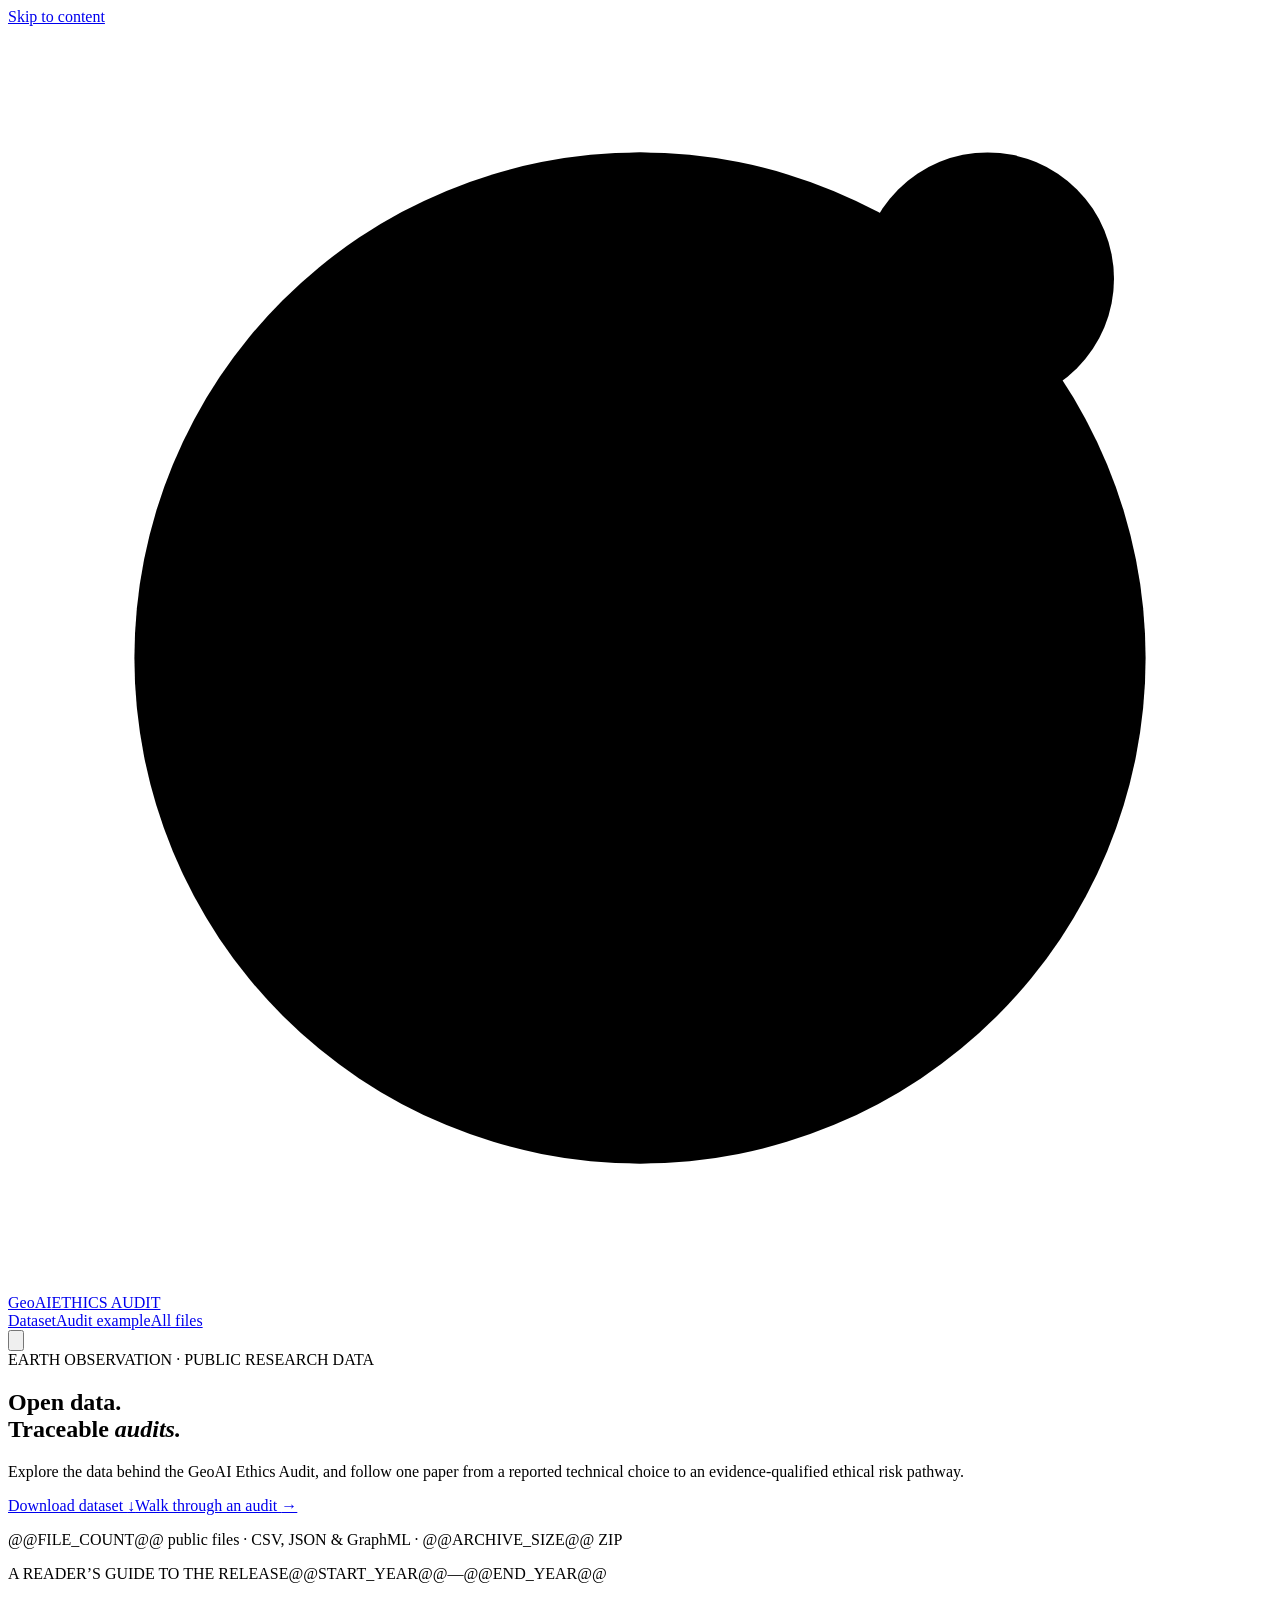
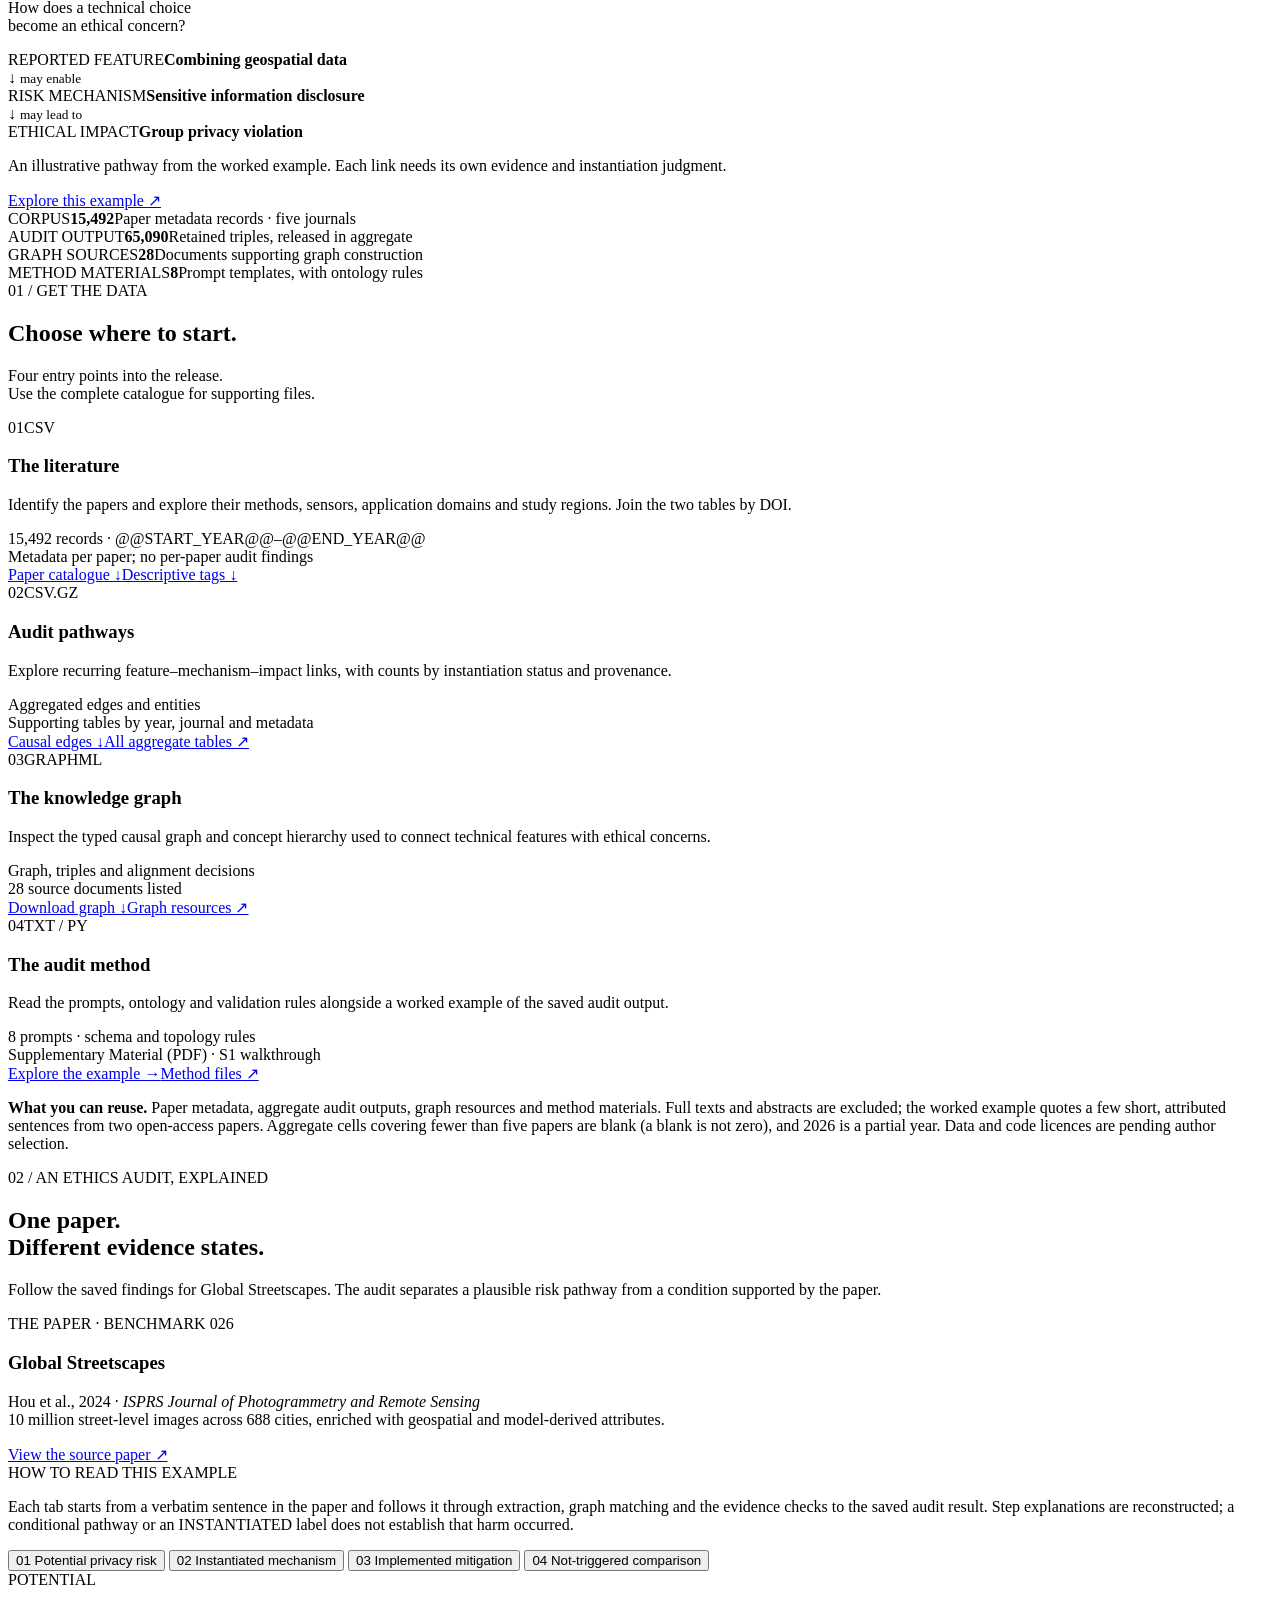
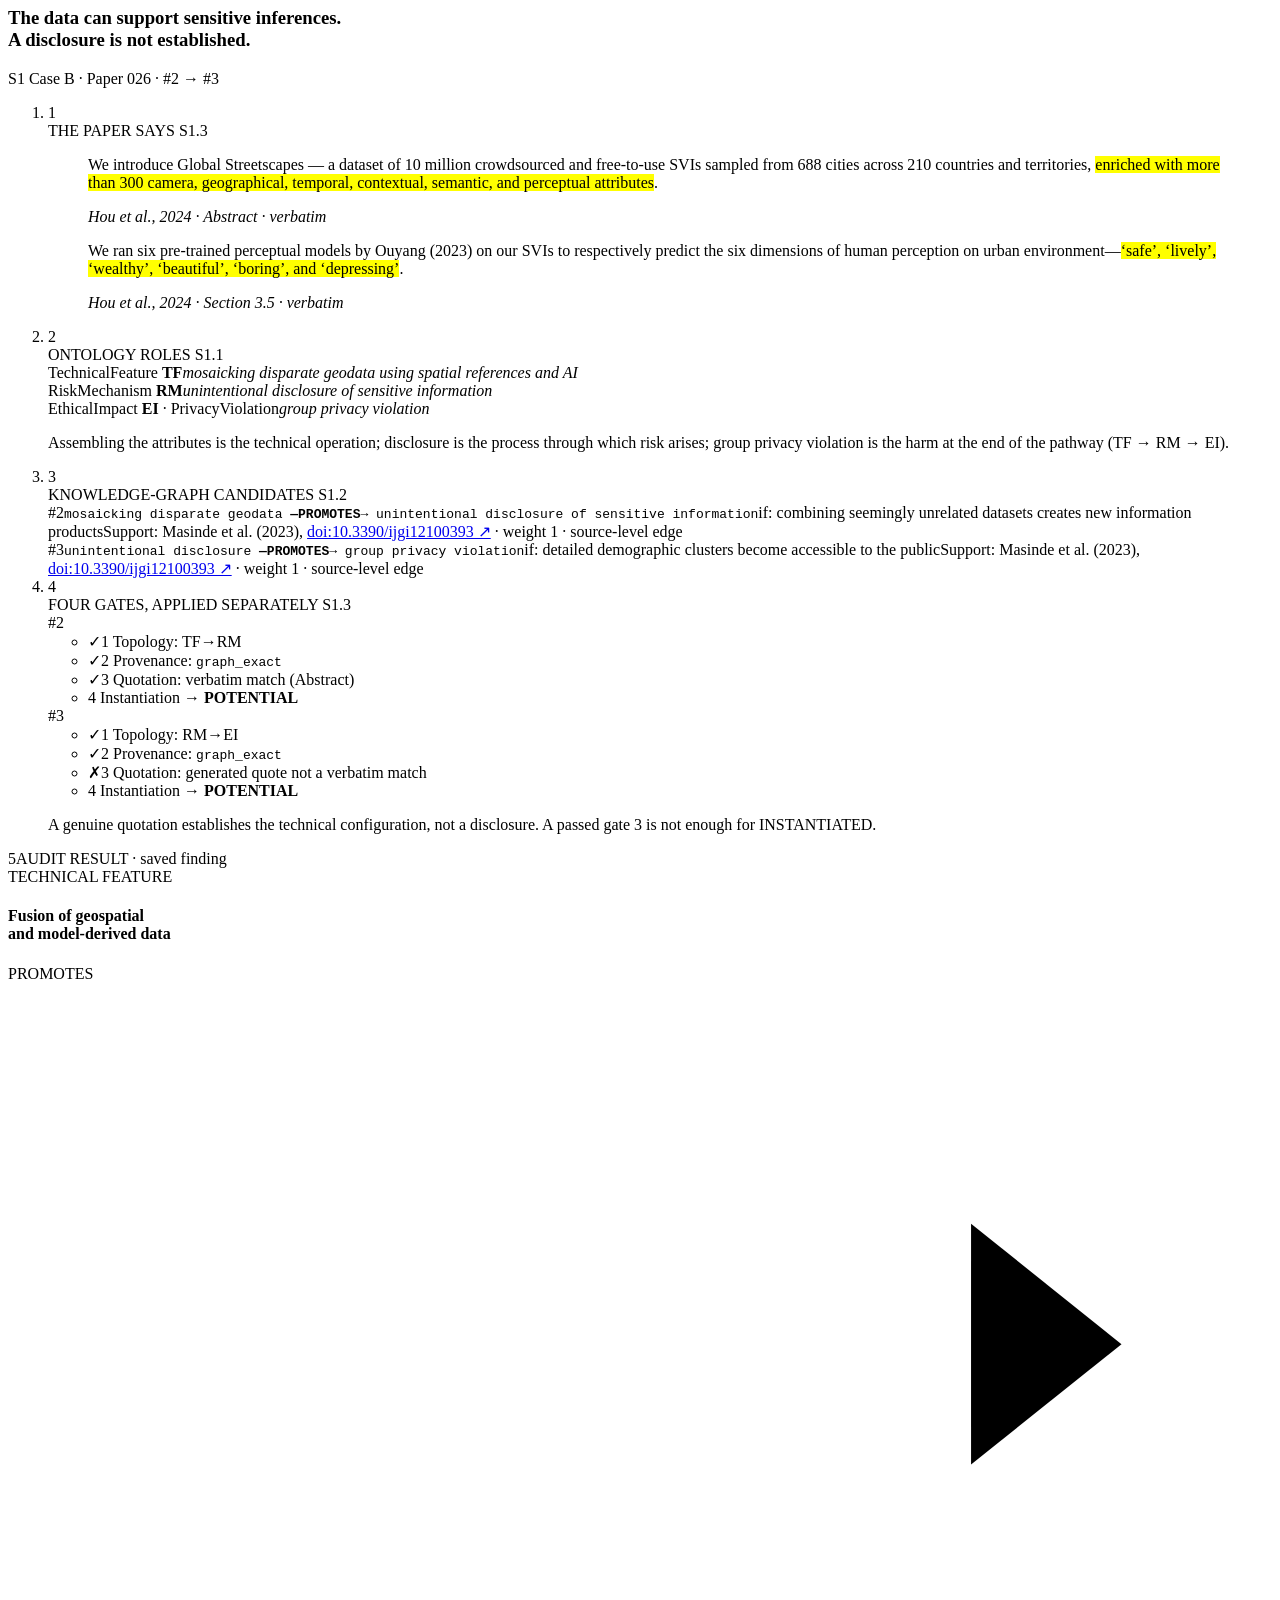
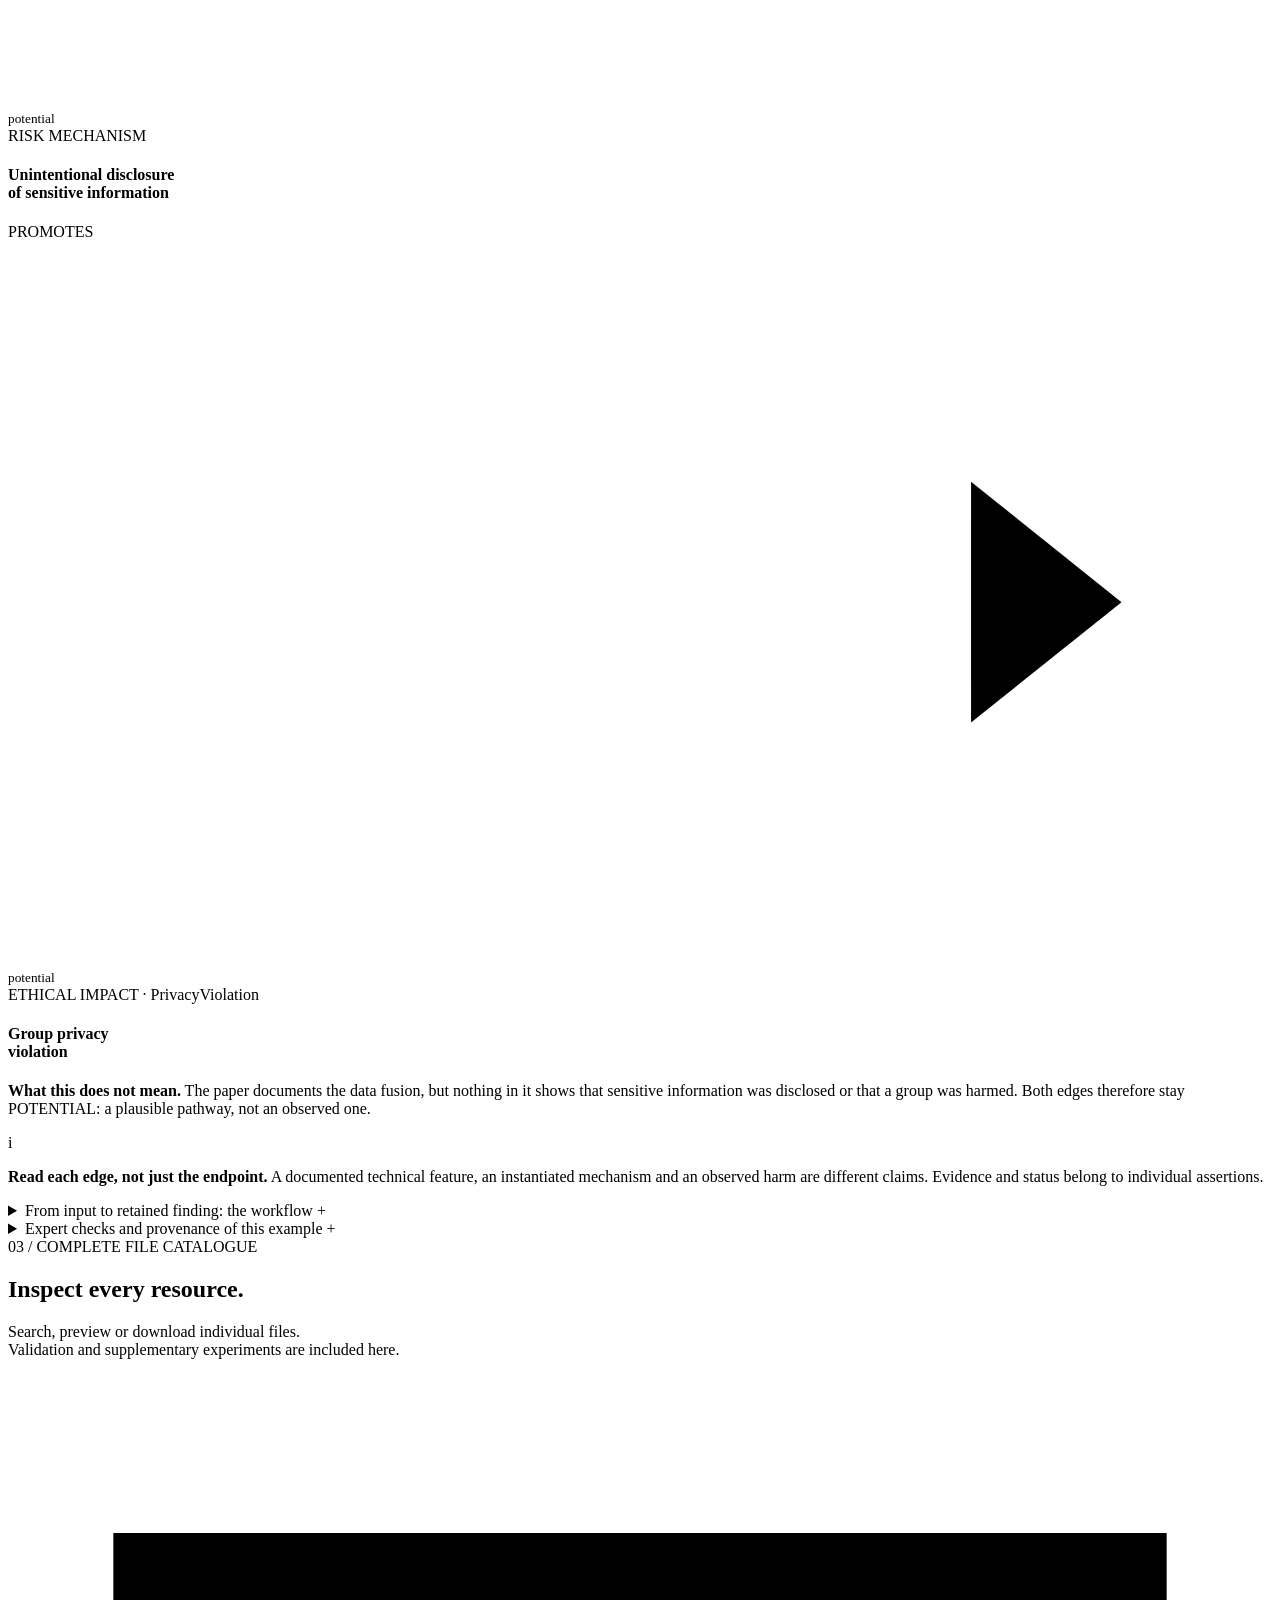
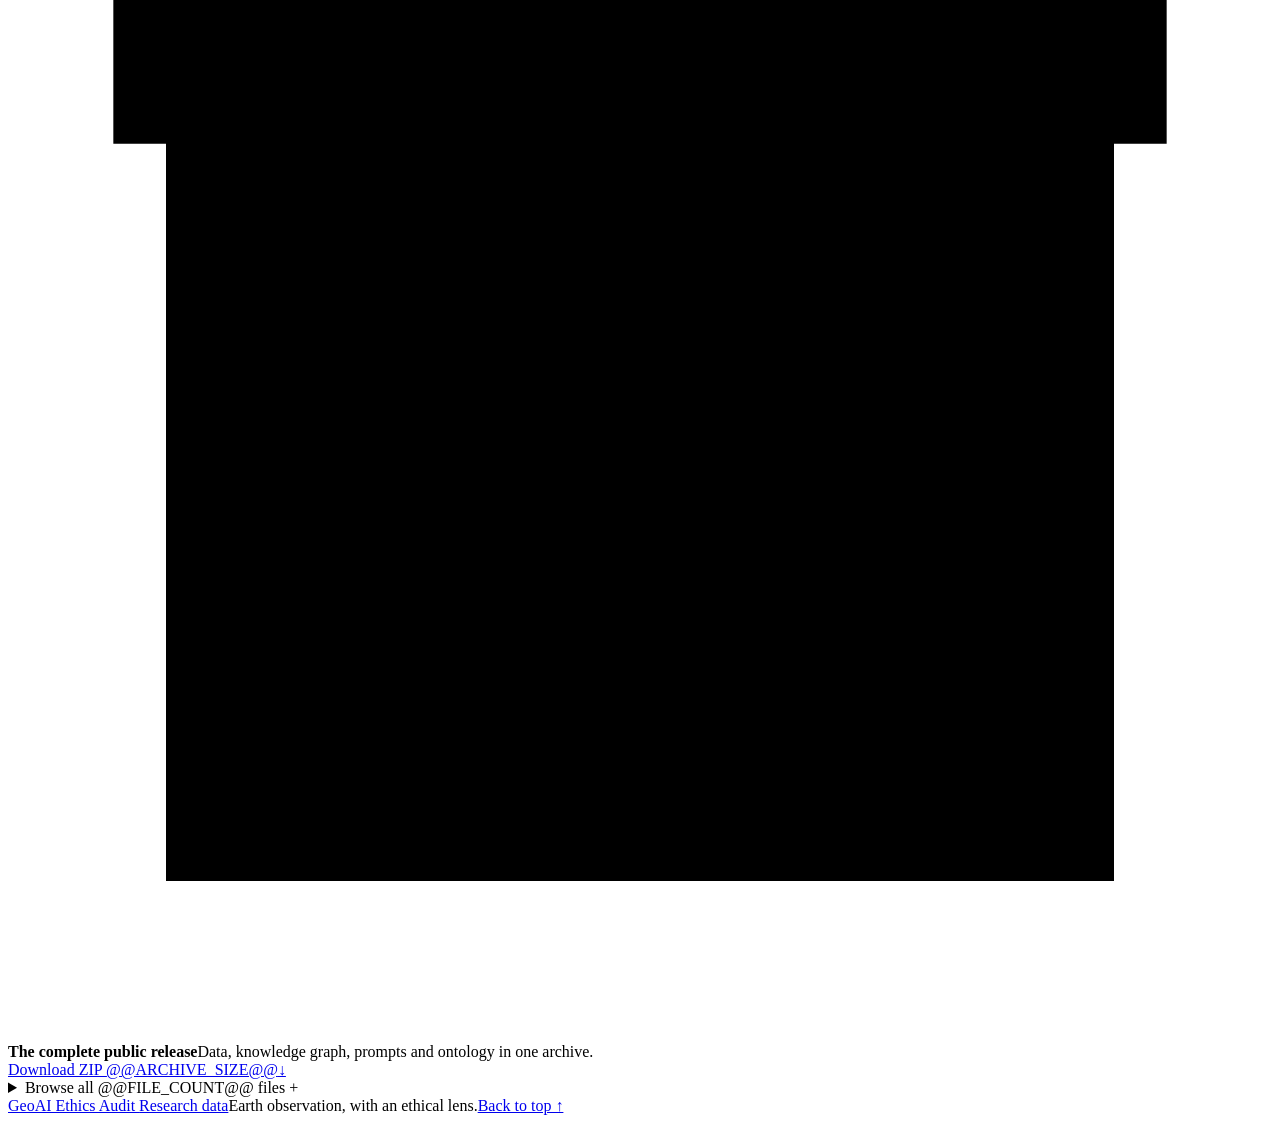
==== commit ae35db24: "Worked example: link DOIs of knowledge-graph supporting documents Co-Authored-By: Claude Opus 5.5 <n" ====
--- a/scripts/page.html
+++ b/scripts/page.html
@@ -60,17 +60,17 @@
     </div>
     <div class="case-scene" id="case-privacy" role="tabpanel" aria-labelledby="tab-privacy" tabindex="0">
       <div class="scene-heading"><div><span class="status-badge potential">POTENTIAL</span><h3>The data can support sensitive inferences.<br> A disclosure is not established.</h3></div><span class="record-id">S1 Case B · Paper 026 · #2 → #3</span></div>
-      <ol class="trace"><li class="trace-step"><span class="step-no">1</span><div><span class="step-label">THE PAPER SAYS <span class="s1-ref">S1.3</span></span><blockquote class="source-quote"><p>We introduce Global Streetscapes — a dataset of 10 million crowdsourced and free-to-use SVIs sampled from 688 cities across 210 countries and territories, <mark>enriched with more than 300 camera, geographical, temporal, contextual, semantic, and perceptual attributes</mark>.</p><cite>Hou et al., 2024 · Abstract · verbatim</cite></blockquote><blockquote class="source-quote"><p>We ran six pre-trained perceptual models by Ouyang (2023) on our SVIs to respectively predict the six dimensions of human perception on urban environment—<mark>‘safe’, ‘lively’, ‘wealthy’, ‘beautiful’, ‘boring’, and ‘depressing’</mark>.</p><cite>Hou et al., 2024 · Section 3.5 · verbatim</cite></blockquote></div></li><li class="trace-step"><span class="step-no">2</span><div><span class="step-label">ONTOLOGY ROLES <span class="s1-ref">S1.1</span></span><div class="onto-row"><span class="onto-type">TechnicalFeature <b>TF</b></span><em>mosaicking disparate geodata using spatial references and AI</em></div><div class="onto-row"><span class="onto-type">RiskMechanism <b>RM</b></span><em>unintentional disclosure of sensitive information</em></div><div class="onto-row"><span class="onto-type">EthicalImpact <b>EI</b> · PrivacyViolation</span><em>group privacy violation</em></div><p class="step-note">Assembling the attributes is the technical operation; disclosure is the process through which risk arises; group privacy violation is the harm at the end of the pathway (TF → RM → EI).</p></div></li><li class="trace-step"><span class="step-no">3</span><div><span class="step-label">KNOWLEDGE-GRAPH CANDIDATES <span class="s1-ref">S1.2</span></span><div class="edge-row"><span class="edge-id">#2</span><code>mosaicking disparate geodata <b>—PROMOTES→</b> unintentional disclosure of sensitive information</code><span class="edge-cond">if: combining seemingly unrelated datasets creates new information products</span><span class="edge-src">Support: Masinde et al. (2023) · weight 1 · source-level edge</span></div><div class="edge-row"><span class="edge-id">#3</span><code>unintentional disclosure <b>—PROMOTES→</b> group privacy violation</code><span class="edge-cond">if: detailed demographic clusters become accessible to the public</span><span class="edge-src">Support: Masinde et al. (2023) · weight 1 · source-level edge</span></div></div></li><li class="trace-step"><span class="step-no">4</span><div><span class="step-label">FOUR GATES, APPLIED SEPARATELY <span class="s1-ref">S1.3</span></span><div class="check-row"><span class="edge-id">#2</span><ul class="checks"><li class="chk pass"><span aria-hidden="true">✓</span>1 Topology: TF→RM</li><li class="chk pass"><span aria-hidden="true">✓</span>2 Provenance: <code>graph_exact</code></li><li class="chk pass"><span aria-hidden="true">✓</span>3 Quotation: verbatim match (Abstract)</li><li class="chk label">4 Instantiation → <strong>POTENTIAL</strong></li></ul></div><div class="check-row"><span class="edge-id">#3</span><ul class="checks"><li class="chk pass"><span aria-hidden="true">✓</span>1 Topology: RM→EI</li><li class="chk pass"><span aria-hidden="true">✓</span>2 Provenance: <code>graph_exact</code></li><li class="chk fail"><span aria-hidden="true">✗</span>3 Quotation: generated quote not a verbatim match</li><li class="chk label">4 Instantiation → <strong>POTENTIAL</strong></li></ul></div><p class="step-note">A genuine quotation establishes the technical configuration, not a disclosure. A passed gate 3 is not enough for INSTANTIATED.</p></div></li></ol><span class="step-label result-label"><span class="step-no">5</span>AUDIT RESULT · saved finding</span><div class="case-path" aria-label="Data fusion may promote sensitive disclosure, which may promote group privacy violation. Both edges are potential."><div class="case-node"><span>TECHNICAL FEATURE</span><h4>Fusion of geospatial<br> and model-derived data</h4></div><div class="case-arrow"><span>PROMOTES</span><svg class="relation-mark potential" viewBox="0 0 84 48" aria-hidden="true" focusable="false"><path d="M8 24H68" stroke-dasharray="6 5"/><path d="m64 16 10 8-10 8"/></svg><small>potential</small></div><div class="case-node"><span>RISK MECHANISM</span><h4>Unintentional disclosure<br> of sensitive information</h4></div><div class="case-arrow"><span>PROMOTES</span><svg class="relation-mark potential" viewBox="0 0 84 48" aria-hidden="true" focusable="false"><path d="M8 24H68" stroke-dasharray="6 5"/><path d="m64 16 10 8-10 8"/></svg><small>potential</small></div><div class="case-node impact-node"><span>ETHICAL IMPACT · PrivacyViolation</span><h4>Group privacy<br> violation</h4></div></div>
+      <ol class="trace"><li class="trace-step"><span class="step-no">1</span><div><span class="step-label">THE PAPER SAYS <span class="s1-ref">S1.3</span></span><blockquote class="source-quote"><p>We introduce Global Streetscapes — a dataset of 10 million crowdsourced and free-to-use SVIs sampled from 688 cities across 210 countries and territories, <mark>enriched with more than 300 camera, geographical, temporal, contextual, semantic, and perceptual attributes</mark>.</p><cite>Hou et al., 2024 · Abstract · verbatim</cite></blockquote><blockquote class="source-quote"><p>We ran six pre-trained perceptual models by Ouyang (2023) on our SVIs to respectively predict the six dimensions of human perception on urban environment—<mark>‘safe’, ‘lively’, ‘wealthy’, ‘beautiful’, ‘boring’, and ‘depressing’</mark>.</p><cite>Hou et al., 2024 · Section 3.5 · verbatim</cite></blockquote></div></li><li class="trace-step"><span class="step-no">2</span><div><span class="step-label">ONTOLOGY ROLES <span class="s1-ref">S1.1</span></span><div class="onto-row"><span class="onto-type">TechnicalFeature <b>TF</b></span><em>mosaicking disparate geodata using spatial references and AI</em></div><div class="onto-row"><span class="onto-type">RiskMechanism <b>RM</b></span><em>unintentional disclosure of sensitive information</em></div><div class="onto-row"><span class="onto-type">EthicalImpact <b>EI</b> · PrivacyViolation</span><em>group privacy violation</em></div><p class="step-note">Assembling the attributes is the technical operation; disclosure is the process through which risk arises; group privacy violation is the harm at the end of the pathway (TF → RM → EI).</p></div></li><li class="trace-step"><span class="step-no">3</span><div><span class="step-label">KNOWLEDGE-GRAPH CANDIDATES <span class="s1-ref">S1.2</span></span><div class="edge-row"><span class="edge-id">#2</span><code>mosaicking disparate geodata <b>—PROMOTES→</b> unintentional disclosure of sensitive information</code><span class="edge-cond">if: combining seemingly unrelated datasets creates new information products</span><span class="edge-src">Support: Masinde et al. (2023), <a class="doi-link" href="https://doi.org/10.3390/ijgi12100393">doi:10.3390/ijgi12100393 ↗</a> · weight 1 · source-level edge</span></div><div class="edge-row"><span class="edge-id">#3</span><code>unintentional disclosure <b>—PROMOTES→</b> group privacy violation</code><span class="edge-cond">if: detailed demographic clusters become accessible to the public</span><span class="edge-src">Support: Masinde et al. (2023), <a class="doi-link" href="https://doi.org/10.3390/ijgi12100393">doi:10.3390/ijgi12100393 ↗</a> · weight 1 · source-level edge</span></div></div></li><li class="trace-step"><span class="step-no">4</span><div><span class="step-label">FOUR GATES, APPLIED SEPARATELY <span class="s1-ref">S1.3</span></span><div class="check-row"><span class="edge-id">#2</span><ul class="checks"><li class="chk pass"><span aria-hidden="true">✓</span>1 Topology: TF→RM</li><li class="chk pass"><span aria-hidden="true">✓</span>2 Provenance: <code>graph_exact</code></li><li class="chk pass"><span aria-hidden="true">✓</span>3 Quotation: verbatim match (Abstract)</li><li class="chk label">4 Instantiation → <strong>POTENTIAL</strong></li></ul></div><div class="check-row"><span class="edge-id">#3</span><ul class="checks"><li class="chk pass"><span aria-hidden="true">✓</span>1 Topology: RM→EI</li><li class="chk pass"><span aria-hidden="true">✓</span>2 Provenance: <code>graph_exact</code></li><li class="chk fail"><span aria-hidden="true">✗</span>3 Quotation: generated quote not a verbatim match</li><li class="chk label">4 Instantiation → <strong>POTENTIAL</strong></li></ul></div><p class="step-note">A genuine quotation establishes the technical configuration, not a disclosure. A passed gate 3 is not enough for INSTANTIATED.</p></div></li></ol><span class="step-label result-label"><span class="step-no">5</span>AUDIT RESULT · saved finding</span><div class="case-path" aria-label="Data fusion may promote sensitive disclosure, which may promote group privacy violation. Both edges are potential."><div class="case-node"><span>TECHNICAL FEATURE</span><h4>Fusion of geospatial<br> and model-derived data</h4></div><div class="case-arrow"><span>PROMOTES</span><svg class="relation-mark potential" viewBox="0 0 84 48" aria-hidden="true" focusable="false"><path d="M8 24H68" stroke-dasharray="6 5"/><path d="m64 16 10 8-10 8"/></svg><small>potential</small></div><div class="case-node"><span>RISK MECHANISM</span><h4>Unintentional disclosure<br> of sensitive information</h4></div><div class="case-arrow"><span>PROMOTES</span><svg class="relation-mark potential" viewBox="0 0 84 48" aria-hidden="true" focusable="false"><path d="M8 24H68" stroke-dasharray="6 5"/><path d="m64 16 10 8-10 8"/></svg><small>potential</small></div><div class="case-node impact-node"><span>ETHICAL IMPACT · PrivacyViolation</span><h4>Group privacy<br> violation</h4></div></div>
       <p class="scene-limit"><strong>What this does not mean.</strong> The paper documents the data fusion, but nothing in it shows that sensitive information was disclosed or that a group was harmed. Both edges therefore stay POTENTIAL: a plausible pathway, not an observed one.</p>
     </div>
     <div class="case-scene" id="case-opacity" role="tabpanel" aria-labelledby="tab-opacity" tabindex="0" hidden>
       <div class="scene-heading"><div><span class="status-badge instantiated">INSTANTIATED</span><h3>A mechanism is identified in the work.<br> Its downstream impact stays conditional.</h3></div><span class="record-id">S1 Case A · Paper 026 · #4 → #5</span></div>
-      <ol class="trace"><li class="trace-step"><span class="step-no">1</span><div><span class="step-label">THE PAPER SAYS <span class="s1-ref">S1.3</span></span><blockquote class="source-quote"><p>Deep learning models are trained on a subset of manually labelled images for eight visual-contextual attributes pertaining to the usability of SVI — panoramic status, lighting condition, view direction, weather, platform, quality, presence of glare and reflections, achieving accuracy ranging from 68.3% to 99.9%, and <mark>used to automatically label the entire dataset</mark>.</p><cite>Hou et al., 2024 · Abstract · verbatim</cite></blockquote></div></li><li class="trace-step"><span class="step-no">2</span><div><span class="step-label">ONTOLOGY ROLES <span class="s1-ref">S1.1</span></span><div class="onto-row"><span class="onto-type">TechnicalFeature <b>TF</b></span><em>black-box nature</em></div><div class="onto-row"><span class="onto-type">RiskMechanism <b>RM</b></span><em>model opacity and lack of interpretability</em></div><div class="onto-row"><span class="onto-type">EthicalImpact <b>EI</b> · EqualRightsViolation</span><em>spatial justice and accountability violations</em></div><p class="step-note">Difficulty explaining a model is an intermediate mechanism, so it carries no harm family; on its own it does not establish a terminal harm.</p></div></li><li class="trace-step"><span class="step-no">3</span><div><span class="step-label">KNOWLEDGE-GRAPH CANDIDATES <span class="s1-ref">S1.2</span></span><div class="edge-row"><span class="edge-id">#4</span><code>black-box nature <b>—PROMOTES→</b> model opacity and lack of interpretability</code><span class="edge-cond">if: general urban geospatial AI implementation</span><span class="edge-src">Support: Marasinghe et al. (2024) · weight 1 · lifted edge</span><span class="edge-lift">Lifted via IS_A: black-box nature of deep neural networks —IS_A→ black-box nature; the lifted edge inherits the source support.</span></div><div class="edge-row"><span class="edge-id">#5</span><code>model opacity <b>—PROMOTES→</b> spatial justice and accountability violations</code><span class="edge-cond">if: impacts on citizens’ lives through planning decisions</span><span class="edge-src">Support: Marasinghe et al. (2024) · weight 1 · source-level edge</span></div></div></li><li class="trace-step"><span class="step-no">4</span><div><span class="step-label">FOUR GATES, APPLIED SEPARATELY <span class="s1-ref">S1.3</span></span><div class="check-row"><span class="edge-id">#4</span><ul class="checks"><li class="chk pass"><span aria-hidden="true">✓</span>1 Topology: TF→RM</li><li class="chk pass"><span aria-hidden="true">✓</span>2 Provenance: <code>graph_exact</code> (lifted)</li><li class="chk fail"><span aria-hidden="true">✗</span>3 Quotation: generated quote uses “…”, not a verbatim match</li><li class="chk label">4 Instantiation → <strong>INSTANTIATED</strong></li></ul></div><div class="check-row"><span class="edge-id">#5</span><ul class="checks"><li class="chk pass"><span aria-hidden="true">✓</span>1 Topology: RM→EI</li><li class="chk pass"><span aria-hidden="true">✓</span>2 Provenance: <code>graph_exact</code></li><li class="chk fail"><span aria-hidden="true">✗</span>3 Quotation: generated quote not a verbatim match</li><li class="chk label">4 Instantiation → <strong>POTENTIAL</strong></li></ul></div><p class="step-note">#4 fails gate 3 but passes gate 4: the separate instantiation quote (the sentence above) is verified. A failed gate 3 marks uncertainty; it does not delete the triple.</p></div></li></ol><span class="step-label result-label"><span class="step-no">5</span>AUDIT RESULT · saved finding</span><div class="case-path" aria-label="Black-box models promote an instantiated opacity mechanism; the pathway to spatial justice and accountability impacts is potential."><div class="case-node"><span>TECHNICAL FEATURE</span><h4>Black-box nature<br> of the models</h4></div><div class="case-arrow"><span>PROMOTES</span><svg class="relation-mark promotes" viewBox="0 0 84 48" aria-hidden="true" focusable="false"><path d="M8 24H68"/><path d="m64 16 10 8-10 8"/></svg><small>instantiated</small></div><div class="case-node"><span>RISK MECHANISM</span><h4>Model opacity and<br> lack of interpretability</h4></div><div class="case-arrow"><span>PROMOTES</span><svg class="relation-mark potential" viewBox="0 0 84 48" aria-hidden="true" focusable="false"><path d="M8 24H68" stroke-dasharray="6 5"/><path d="m64 16 10 8-10 8"/></svg><small>potential</small></div><div class="case-node impact-node"><span>ETHICAL IMPACT · EqualRightsViolation</span><h4>Spatial justice and<br> accountability violations</h4></div></div>
+      <ol class="trace"><li class="trace-step"><span class="step-no">1</span><div><span class="step-label">THE PAPER SAYS <span class="s1-ref">S1.3</span></span><blockquote class="source-quote"><p>Deep learning models are trained on a subset of manually labelled images for eight visual-contextual attributes pertaining to the usability of SVI — panoramic status, lighting condition, view direction, weather, platform, quality, presence of glare and reflections, achieving accuracy ranging from 68.3% to 99.9%, and <mark>used to automatically label the entire dataset</mark>.</p><cite>Hou et al., 2024 · Abstract · verbatim</cite></blockquote></div></li><li class="trace-step"><span class="step-no">2</span><div><span class="step-label">ONTOLOGY ROLES <span class="s1-ref">S1.1</span></span><div class="onto-row"><span class="onto-type">TechnicalFeature <b>TF</b></span><em>black-box nature</em></div><div class="onto-row"><span class="onto-type">RiskMechanism <b>RM</b></span><em>model opacity and lack of interpretability</em></div><div class="onto-row"><span class="onto-type">EthicalImpact <b>EI</b> · EqualRightsViolation</span><em>spatial justice and accountability violations</em></div><p class="step-note">Difficulty explaining a model is an intermediate mechanism, so it carries no harm family; on its own it does not establish a terminal harm.</p></div></li><li class="trace-step"><span class="step-no">3</span><div><span class="step-label">KNOWLEDGE-GRAPH CANDIDATES <span class="s1-ref">S1.2</span></span><div class="edge-row"><span class="edge-id">#4</span><code>black-box nature <b>—PROMOTES→</b> model opacity and lack of interpretability</code><span class="edge-cond">if: general urban geospatial AI implementation</span><span class="edge-src">Support: Marasinghe et al. (2024), <a class="doi-link" href="https://doi.org/10.1007/s41651-024-00184-2">doi:10.1007/s41651-024-00184-2 ↗</a> · weight 1 · lifted edge</span><span class="edge-lift">Lifted via IS_A: black-box nature of deep neural networks —IS_A→ black-box nature; the lifted edge inherits the source support.</span></div><div class="edge-row"><span class="edge-id">#5</span><code>model opacity <b>—PROMOTES→</b> spatial justice and accountability violations</code><span class="edge-cond">if: impacts on citizens’ lives through planning decisions</span><span class="edge-src">Support: Marasinghe et al. (2024), <a class="doi-link" href="https://doi.org/10.1007/s41651-024-00184-2">doi:10.1007/s41651-024-00184-2 ↗</a> · weight 1 · source-level edge</span></div></div></li><li class="trace-step"><span class="step-no">4</span><div><span class="step-label">FOUR GATES, APPLIED SEPARATELY <span class="s1-ref">S1.3</span></span><div class="check-row"><span class="edge-id">#4</span><ul class="checks"><li class="chk pass"><span aria-hidden="true">✓</span>1 Topology: TF→RM</li><li class="chk pass"><span aria-hidden="true">✓</span>2 Provenance: <code>graph_exact</code> (lifted)</li><li class="chk fail"><span aria-hidden="true">✗</span>3 Quotation: generated quote uses “…”, not a verbatim match</li><li class="chk label">4 Instantiation → <strong>INSTANTIATED</strong></li></ul></div><div class="check-row"><span class="edge-id">#5</span><ul class="checks"><li class="chk pass"><span aria-hidden="true">✓</span>1 Topology: RM→EI</li><li class="chk pass"><span aria-hidden="true">✓</span>2 Provenance: <code>graph_exact</code></li><li class="chk fail"><span aria-hidden="true">✗</span>3 Quotation: generated quote not a verbatim match</li><li class="chk label">4 Instantiation → <strong>POTENTIAL</strong></li></ul></div><p class="step-note">#4 fails gate 3 but passes gate 4: the separate instantiation quote (the sentence above) is verified. A failed gate 3 marks uncertainty; it does not delete the triple.</p></div></li></ol><span class="step-label result-label"><span class="step-no">5</span>AUDIT RESULT · saved finding</span><div class="case-path" aria-label="Black-box models promote an instantiated opacity mechanism; the pathway to spatial justice and accountability impacts is potential."><div class="case-node"><span>TECHNICAL FEATURE</span><h4>Black-box nature<br> of the models</h4></div><div class="case-arrow"><span>PROMOTES</span><svg class="relation-mark promotes" viewBox="0 0 84 48" aria-hidden="true" focusable="false"><path d="M8 24H68"/><path d="m64 16 10 8-10 8"/></svg><small>instantiated</small></div><div class="case-node"><span>RISK MECHANISM</span><h4>Model opacity and<br> lack of interpretability</h4></div><div class="case-arrow"><span>PROMOTES</span><svg class="relation-mark potential" viewBox="0 0 84 48" aria-hidden="true" focusable="false"><path d="M8 24H68" stroke-dasharray="6 5"/><path d="m64 16 10 8-10 8"/></svg><small>potential</small></div><div class="case-node impact-node"><span>ETHICAL IMPACT · EqualRightsViolation</span><h4>Spatial justice and<br> accountability violations</h4></div></div>
       <p class="scene-limit"><strong>What this does not mean.</strong> The opacity mechanism (#4) is INSTANTIATED because the paper itself shows the black-box models in use. The step to planning harms (#5) stays POTENTIAL: the paper does not report any planning decision made with these labels.</p>
     </div>
     <div class="case-scene" id="case-mitigation" role="tabpanel" aria-labelledby="tab-mitigation" tabindex="0" hidden>
       <div class="scene-heading"><div><span class="status-badge instantiated">INSTANTIATED · MITIGATION</span><h3>The audit also records safeguards.</h3></div><span class="record-id">Paper 026 · #0</span></div>
-      <ol class="trace"><li class="trace-step"><span class="step-no">1</span><div><span class="step-label">THE PAPER SAYS <span class="s1-ref">S1.3</span></span><blockquote class="source-quote"><p>Moreover, while most existing datasets focus only on a single source of data (e.g. GSV), our dataset is one of the first efforts to synthesise more than one source of crowdsourced SVI. <mark>Such harmonisation can improve data availability as the coverage of one source can complement that of the other.</mark></p><cite>Hou et al., 2024 · Section 2 · verbatim</cite></blockquote></div></li><li class="trace-step"><span class="step-no">2</span><div><span class="step-label">ONTOLOGY ROLES <span class="s1-ref">S1.1</span></span><div class="onto-row"><span class="onto-type">Mitigation <b>M</b></span><em>data integration and modeling</em></div><div class="onto-row"><span class="onto-type">RiskMechanism <b>RM</b></span><em>algorithmic bias</em></div><p class="step-note">A mitigation may inhibit a risk mechanism or an ethical impact. Algorithmic bias is a mechanism, so it carries no harm family.</p></div></li><li class="trace-step"><span class="step-no">3</span><div><span class="step-label">KNOWLEDGE-GRAPH CANDIDATES <span class="s1-ref">S1.2</span></span><div class="edge-row"><span class="edge-id">#0</span><code>data integration and modeling <b>—INHIBITS→</b> algorithmic bias</code><span class="edge-cond">if: correcting bias in crowdsourced or VGI datasets by combining multiple sources</span><span class="edge-src">Support: Nelson et al. (2022) · weight 1 · lifted edge</span><span class="edge-lift">Lifted via IS_A: data integration and modeling —INHIBITS→ sampling bias toward dominant cultures, and sampling bias toward dominant cultures —IS_A→ algorithmic bias. Weight stays 1; the hypernym adds no second source.</span></div></div></li><li class="trace-step"><span class="step-no">4</span><div><span class="step-label">FOUR GATES <span class="s1-ref">S1.3</span></span><div class="check-row"><span class="edge-id">#0</span><ul class="checks"><li class="chk pass"><span aria-hidden="true">✓</span>1 Topology: M→RM</li><li class="chk pass"><span aria-hidden="true">✓</span>2 Provenance: <code>graph_exact</code> (lifted)</li><li class="chk fail"><span aria-hidden="true">✗</span>3 Quotation: generated quote paraphrases the contributions list</li><li class="chk label">4 Instantiation → <strong>INSTANTIATED</strong></li></ul></div><p class="step-note">Gate 4 passes on a separately verified span: the highlighted sentence above.</p></div></li></ol><span class="step-label result-label"><span class="step-no">5</span>AUDIT RESULT · saved finding</span><div class="case-path short-path" aria-label="Data integration and modeling inhibits algorithmic bias; the mitigation is instantiated."><div class="case-node mitigation-node"><span>MITIGATION</span><h4>Data integration<br> and modeling</h4></div><div class="case-arrow"><span>INHIBITS</span><svg class="relation-mark inhibits" viewBox="0 0 84 48" aria-hidden="true" focusable="false"><path d="M8 24H68"/><path d="M68 13V35"/></svg><small>instantiated</small></div><div class="case-node"><span>RISK MECHANISM</span><h4>Algorithmic<br> bias</h4></div></div>
+      <ol class="trace"><li class="trace-step"><span class="step-no">1</span><div><span class="step-label">THE PAPER SAYS <span class="s1-ref">S1.3</span></span><blockquote class="source-quote"><p>Moreover, while most existing datasets focus only on a single source of data (e.g. GSV), our dataset is one of the first efforts to synthesise more than one source of crowdsourced SVI. <mark>Such harmonisation can improve data availability as the coverage of one source can complement that of the other.</mark></p><cite>Hou et al., 2024 · Section 2 · verbatim</cite></blockquote></div></li><li class="trace-step"><span class="step-no">2</span><div><span class="step-label">ONTOLOGY ROLES <span class="s1-ref">S1.1</span></span><div class="onto-row"><span class="onto-type">Mitigation <b>M</b></span><em>data integration and modeling</em></div><div class="onto-row"><span class="onto-type">RiskMechanism <b>RM</b></span><em>algorithmic bias</em></div><p class="step-note">A mitigation may inhibit a risk mechanism or an ethical impact. Algorithmic bias is a mechanism, so it carries no harm family.</p></div></li><li class="trace-step"><span class="step-no">3</span><div><span class="step-label">KNOWLEDGE-GRAPH CANDIDATES <span class="s1-ref">S1.2</span></span><div class="edge-row"><span class="edge-id">#0</span><code>data integration and modeling <b>—INHIBITS→</b> algorithmic bias</code><span class="edge-cond">if: correcting bias in crowdsourced or VGI datasets by combining multiple sources</span><span class="edge-src">Support: Nelson et al. (2022), <a class="doi-link" href="https://doi.org/10.1073/pnas.2119967119">doi:10.1073/pnas.2119967119 ↗</a> · weight 1 · lifted edge</span><span class="edge-lift">Lifted via IS_A: data integration and modeling —INHIBITS→ sampling bias toward dominant cultures, and sampling bias toward dominant cultures —IS_A→ algorithmic bias. Weight stays 1; the hypernym adds no second source.</span></div></div></li><li class="trace-step"><span class="step-no">4</span><div><span class="step-label">FOUR GATES <span class="s1-ref">S1.3</span></span><div class="check-row"><span class="edge-id">#0</span><ul class="checks"><li class="chk pass"><span aria-hidden="true">✓</span>1 Topology: M→RM</li><li class="chk pass"><span aria-hidden="true">✓</span>2 Provenance: <code>graph_exact</code> (lifted)</li><li class="chk fail"><span aria-hidden="true">✗</span>3 Quotation: generated quote paraphrases the contributions list</li><li class="chk label">4 Instantiation → <strong>INSTANTIATED</strong></li></ul></div><p class="step-note">Gate 4 passes on a separately verified span: the highlighted sentence above.</p></div></li></ol><span class="step-label result-label"><span class="step-no">5</span>AUDIT RESULT · saved finding</span><div class="case-path short-path" aria-label="Data integration and modeling inhibits algorithmic bias; the mitigation is instantiated."><div class="case-node mitigation-node"><span>MITIGATION</span><h4>Data integration<br> and modeling</h4></div><div class="case-arrow"><span>INHIBITS</span><svg class="relation-mark inhibits" viewBox="0 0 84 48" aria-hidden="true" focusable="false"><path d="M8 24H68"/><path d="M68 13V35"/></svg><small>instantiated</small></div><div class="case-node"><span>RISK MECHANISM</span><h4>Algorithmic<br> bias</h4></div></div>
       <p class="scene-limit"><strong>What this does not mean.</strong> The safeguard is implemented, so the INHIBITS edge is INSTANTIATED. That does not show every source of bias is removed — only that this mitigation is present in the work.</p>
     </div>
     <div class="case-scene" id="case-counterexample" role="tabpanel" aria-labelledby="tab-counterexample" tabindex="0" hidden>
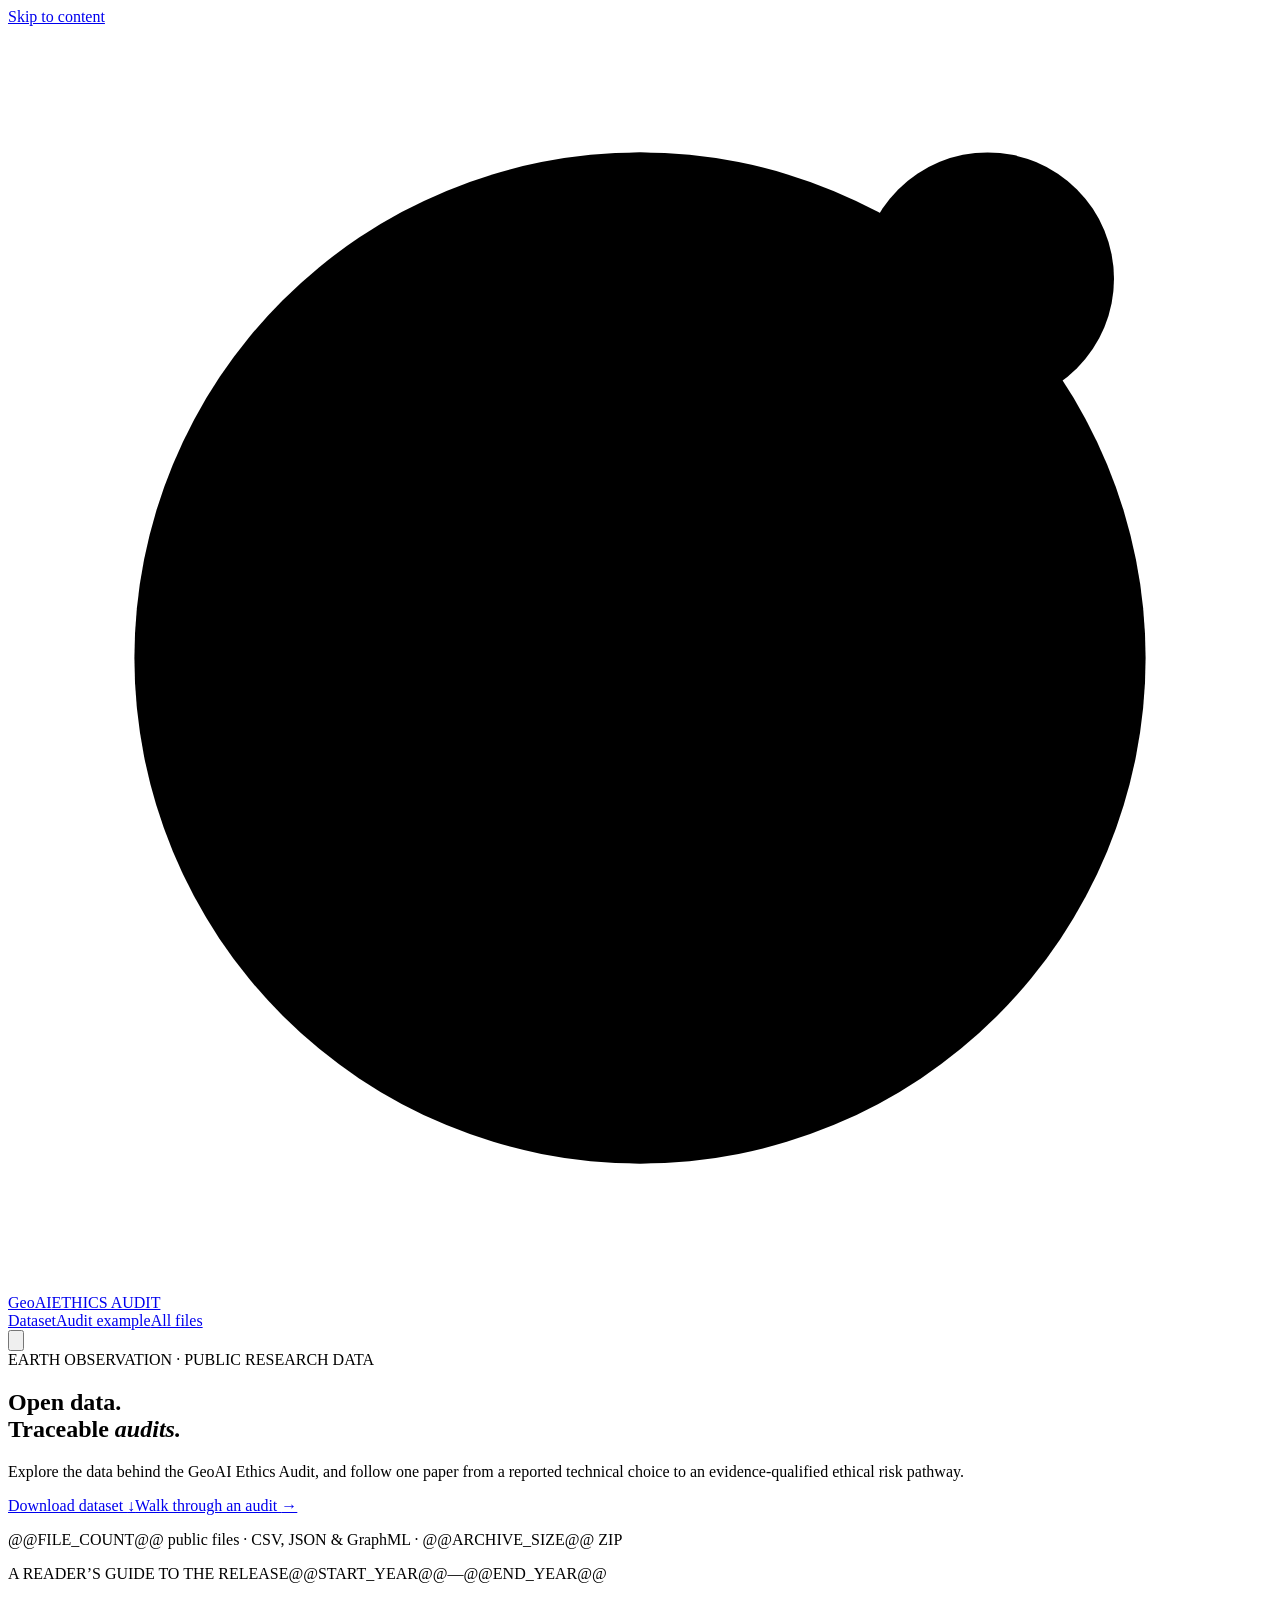
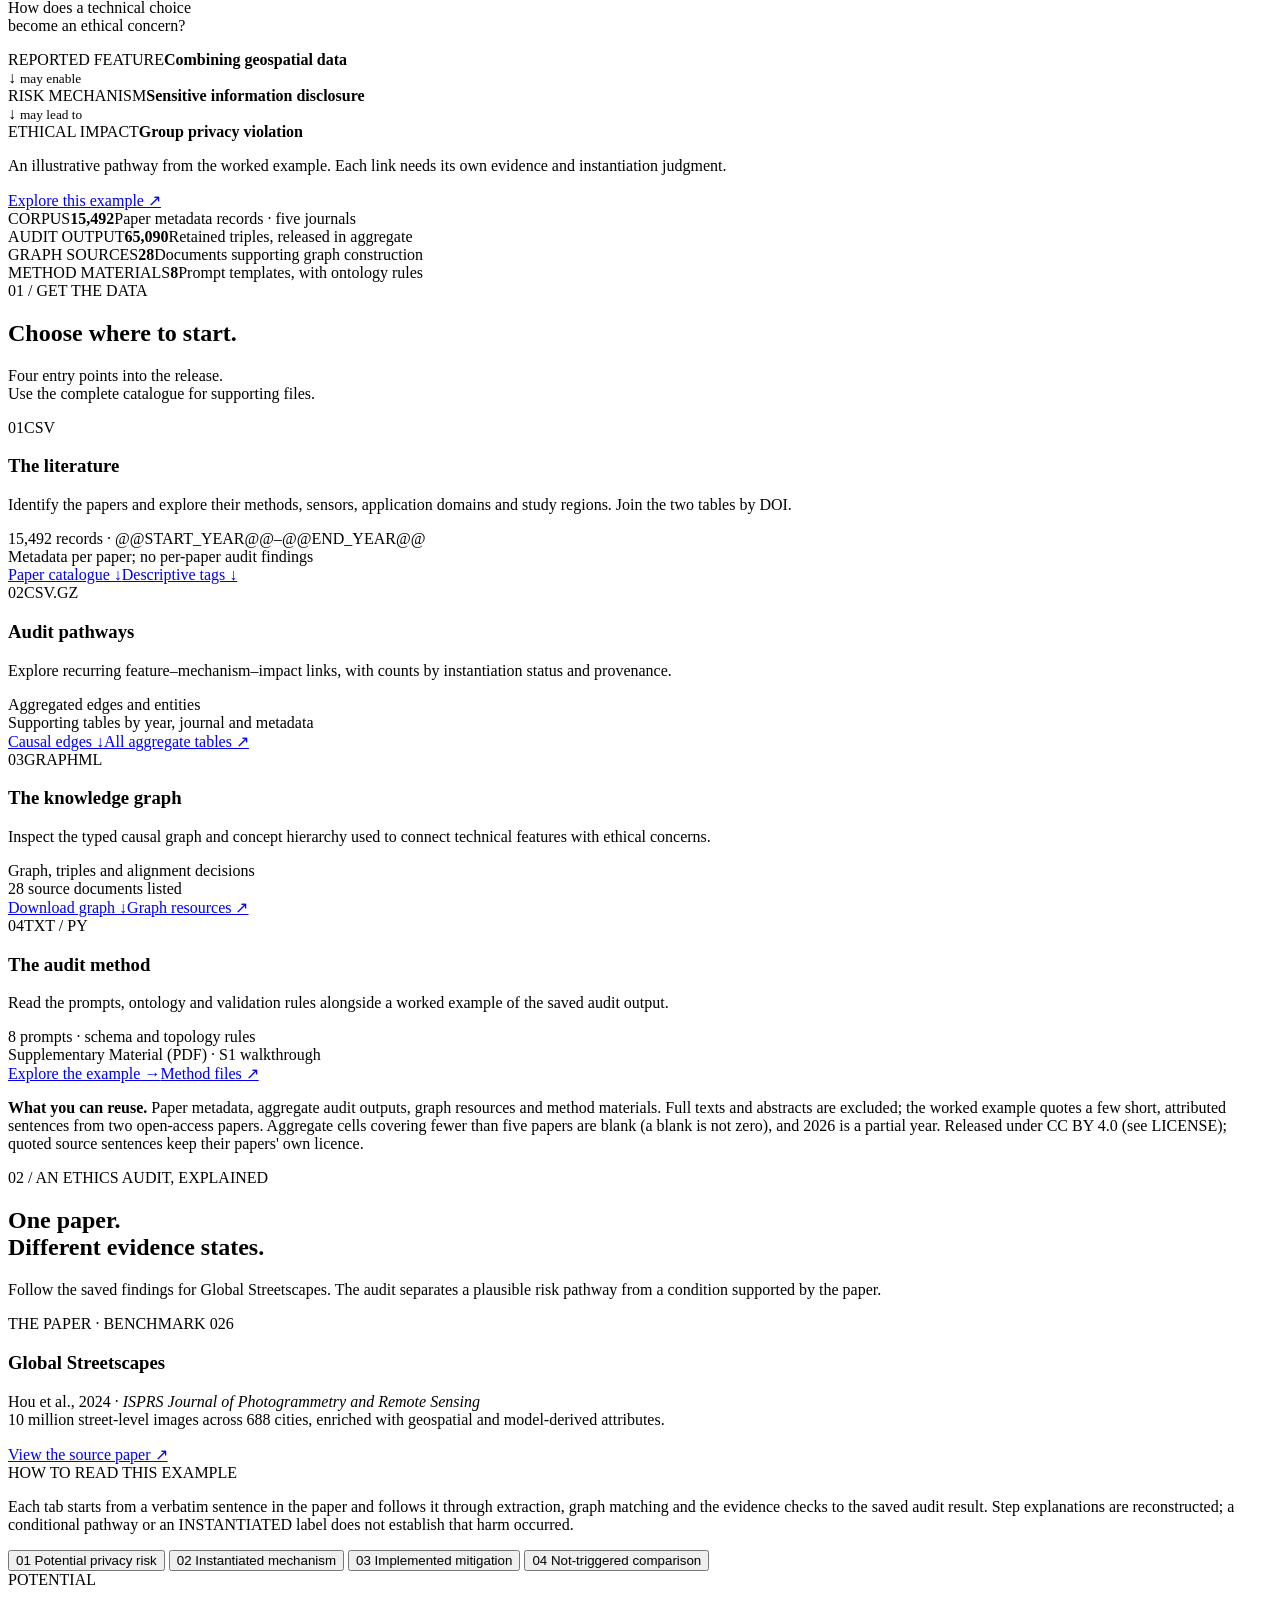
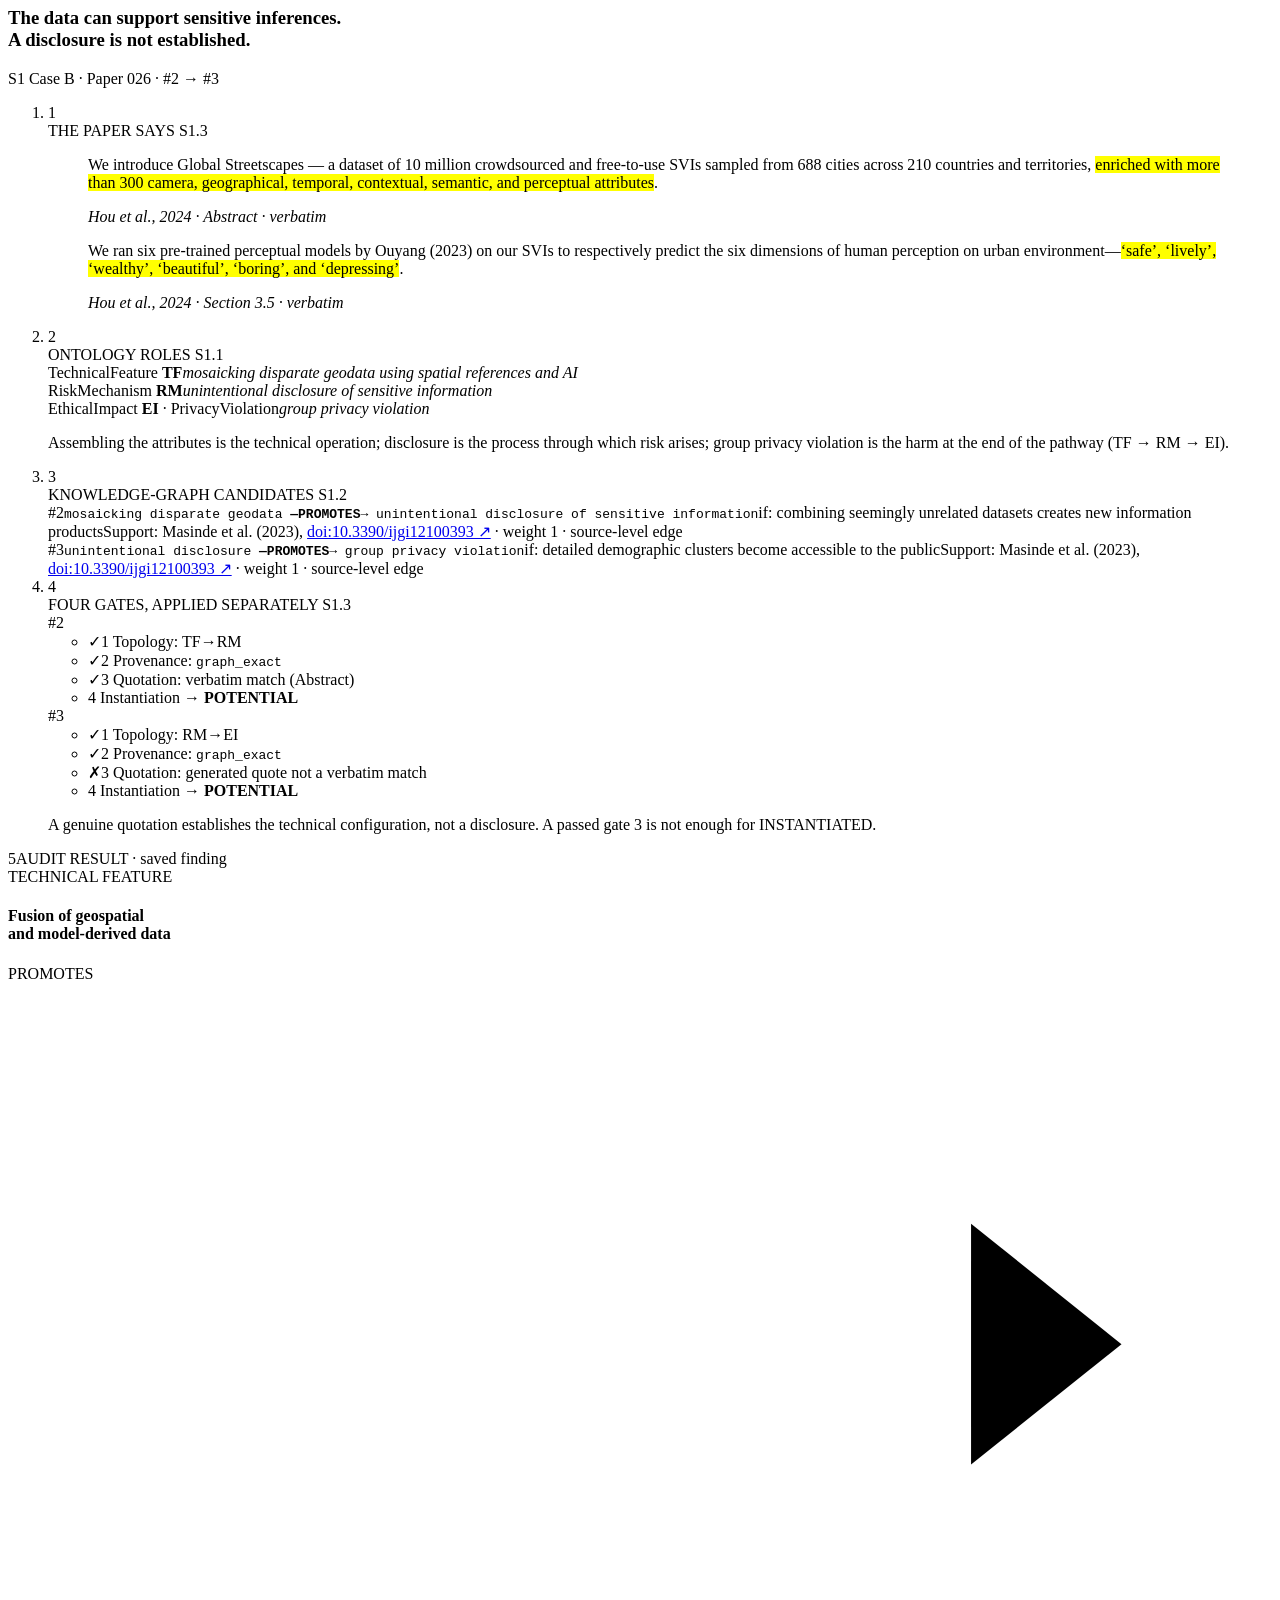
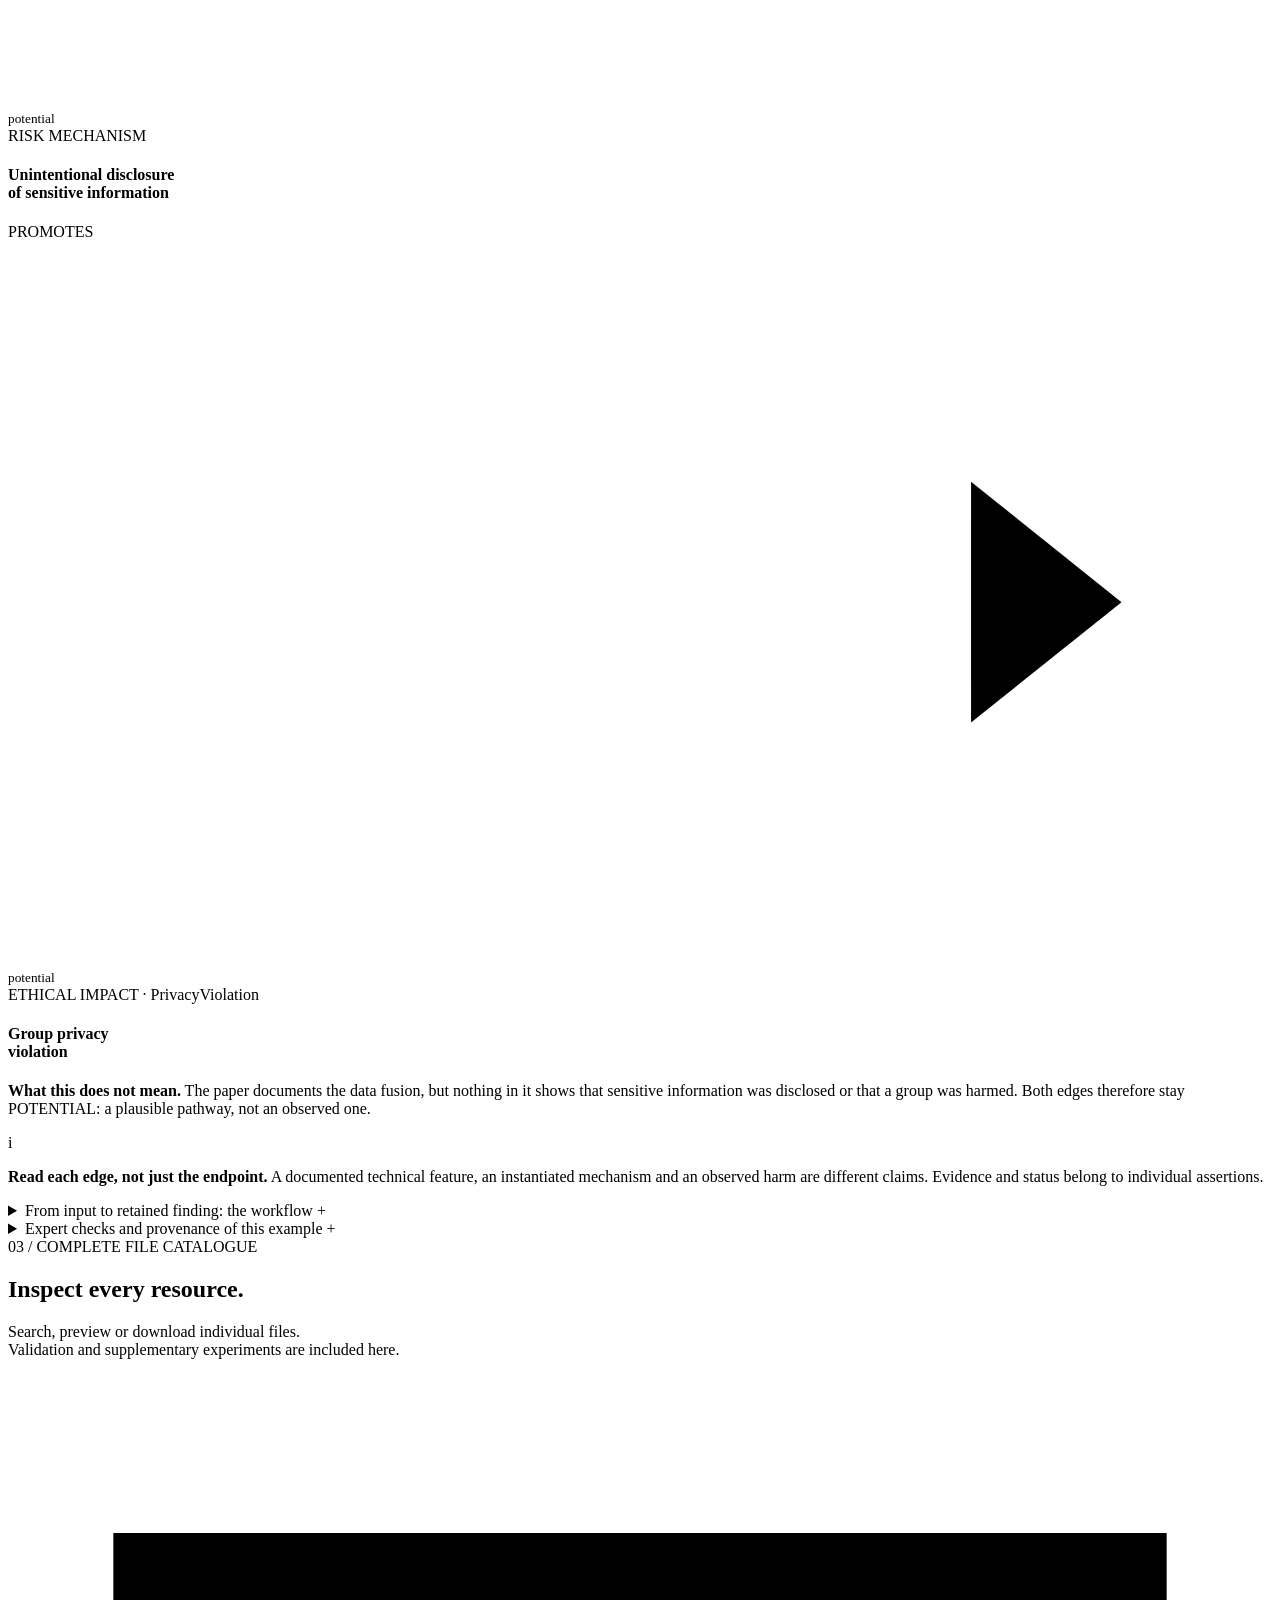
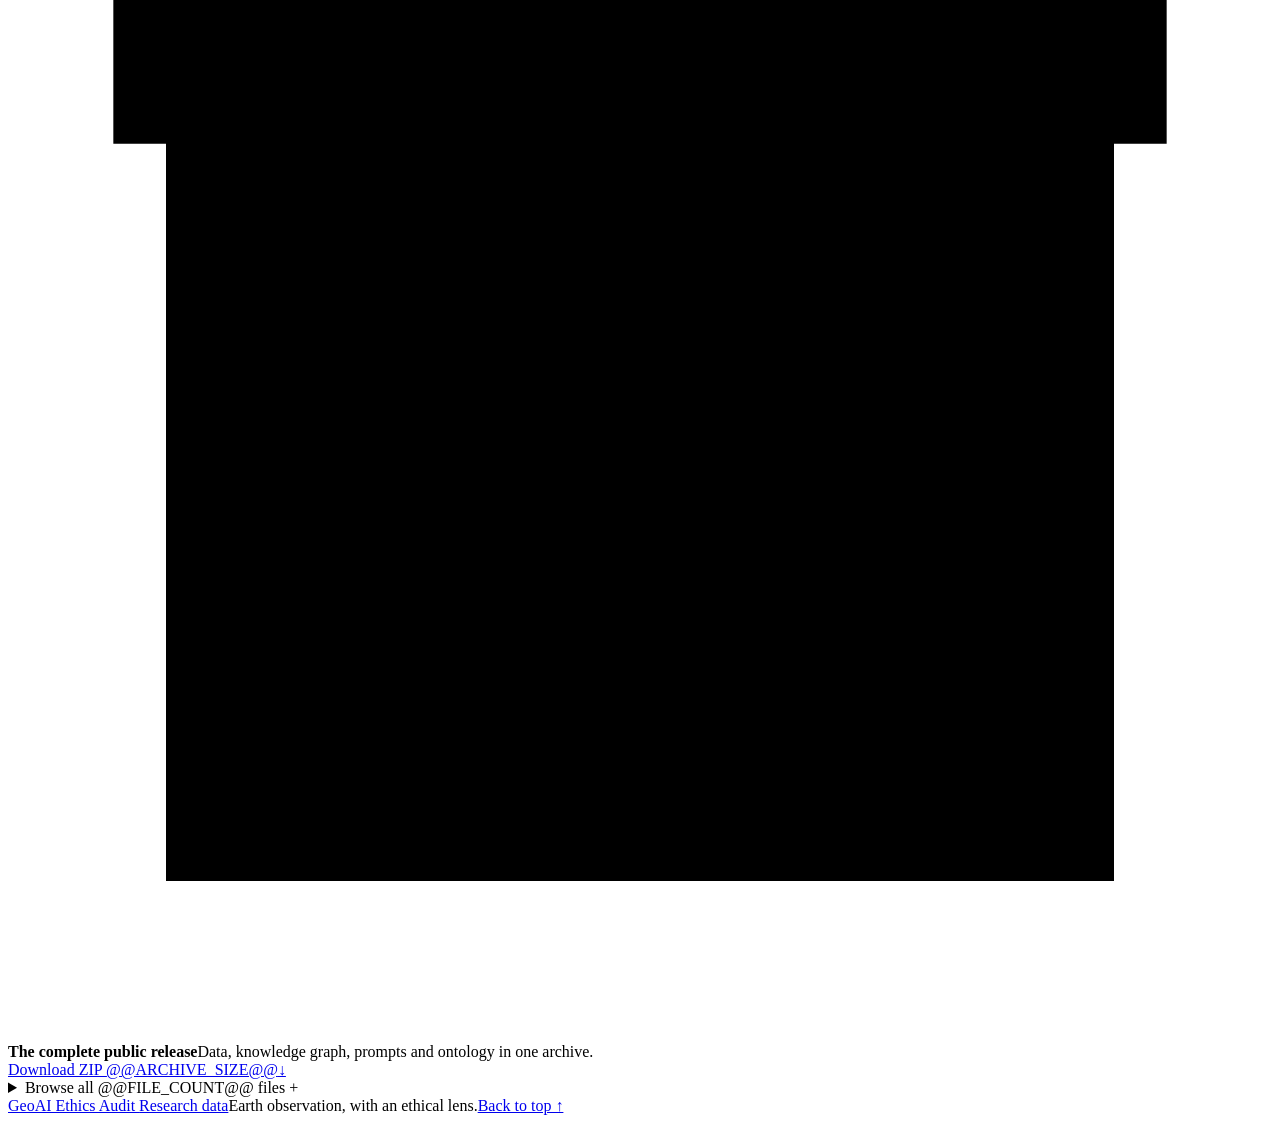
==== commit f07ebc24: "Release data under CC BY 4.0 Add the official CC BY 4.0 legal code as LICENSE, state the licence sco" ====
--- a/scripts/page.html
+++ b/scripts/page.html
@@ -47,7 +47,7 @@
       <article class="dataset-card"><div class="dataset-card-top"><span class="dataset-number">03</span><span class="file-format">GRAPHML</span></div><h3>The knowledge graph</h3><p>Inspect the typed causal graph and concept hierarchy used to connect technical features with ethical concerns.</p><div class="dataset-detail">Graph, triples and alignment decisions<br> 28 source documents listed</div><div class="dataset-links"><a href="knowledge_graph/geoai_knowledge_merged_hier_merged_consensus_hier.graphml" download>Download graph ↓</a><a href="#data" data-category-link="graph">Graph resources ↗</a></div></article>
       <article class="dataset-card"><div class="dataset-card-top"><span class="dataset-number">04</span><span class="file-format">TXT / PY</span></div><h3>The audit method</h3><p>Read the prompts, ontology and validation rules alongside a worked example of the saved audit output.</p><div class="dataset-detail">8 prompts · schema and topology rules<br> Supplementary Material (PDF) · S1 walkthrough</div><div class="dataset-links"><a href="#method">Explore the example →</a><a href="#data" data-category-link="method">Method files ↗</a></div></article>
     </div>
-    <div class="dataset-scope"><p><strong>What you can reuse.</strong> Paper metadata, aggregate audit outputs, graph resources and method materials. Full texts and abstracts are excluded; the worked example quotes a few short, attributed sentences from two open-access papers. Aggregate cells covering fewer than five papers are blank (a blank is not zero), and 2026 is a partial year. Data and code licences are pending author selection.</p></div>
+    <div class="dataset-scope"><p><strong>What you can reuse.</strong> Paper metadata, aggregate audit outputs, graph resources and method materials. Full texts and abstracts are excluded; the worked example quotes a few short, attributed sentences from two open-access papers. Aggregate cells covering fewer than five papers are blank (a blank is not zero), and 2026 is a partial year. Released under CC BY 4.0 (see LICENSE); quoted source sentences keep their papers' own licence.</p></div>
   </section>
   <section class="method-section" id="method" aria-labelledby="method-title"><div class="wrap">
     <div class="section-heading"><div><div class="eyebrow">02 / AN ETHICS AUDIT, EXPLAINED</div><h2 id="method-title">One paper.<br> Different evidence states.</h2></div><p>Follow the saved findings for Global Streetscapes. The audit separates a plausible risk pathway from a condition supported by the paper.</p></div>
@@ -76,7 +76,7 @@
     <div class="case-scene" id="case-counterexample" role="tabpanel" aria-labelledby="tab-counterexample" tabindex="0" hidden>
       <div class="scene-heading"><div><span class="status-badge not-triggered">NOT_TRIGGERED</span><h3>Counterevidence can change the judgment.</h3></div><span class="record-id">S1 Case C · Paper 060 · #2</span></div>
       <p class="comparison-context">This example comes from a second benchmark paper about population estimation, DOI <a href="https://doi.org/10.1016/j.jag.2024.103731">10.1016/j.jag.2024.103731 ↗</a>.</p>
-      <ol class="trace"><li class="trace-step"><span class="step-no">1</span><div><span class="step-label">THE PAPER SAYS <span class="s1-ref">S1.3</span></span><blockquote class="source-quote"><p>Furthermore, <mark>we improve the transparency of the proposed model by employing an explainable AI technique</mark> that identified land use information to be the most relevant feature for population estimation.</p><cite>Doda et al., 2024 · Abstract · verbatim</cite></blockquote><blockquote class="source-quote"><p><mark>The explainable AI module relies on the Integrated Gradients (IG) saliency method</mark> (Sundararajan et al., 2017) to examine the outcomes of our black-box model for population estimation.</p><cite>Doda et al., 2024 · Section 3.1 · verbatim</cite></blockquote></div></li><li class="trace-step"><span class="step-no">2</span><div><span class="step-label">ONTOLOGY ROLES <span class="s1-ref">S1.1</span></span><div class="onto-row"><span class="onto-type">TechnicalFeature <b>TF</b></span><em>black-box nature of deep neural networks</em></div><div class="onto-row"><span class="onto-type">RiskMechanism <b>RM</b></span><em>lack of algorithmic transparency and explainability</em></div><p class="step-note">Both papers use deep models for urban information; this one also integrates an explanation module.</p></div></li><li class="trace-step"><span class="step-no">3</span><div><span class="step-label">KNOWLEDGE-GRAPH CANDIDATES <span class="s1-ref">S1.2</span></span><div class="edge-row"><span class="edge-id">#2</span><code>black-box nature of deep neural networks <b>—PROMOTES→</b> lack of algorithmic transparency and explainability</code><span class="edge-cond">no condition saved</span><span class="edge-src">Retrieved from the graph (graph_exact); its supporting document is not listed in S1.</span></div></div></li><li class="trace-step"><span class="step-no">4</span><div><span class="step-label">FOUR GATES <span class="s1-ref">S1.3</span></span><div class="check-row"><span class="edge-id">#2</span><ul class="checks"><li class="chk pass"><span aria-hidden="true">✓</span>1 Topology: TF→RM</li><li class="chk pass"><span aria-hidden="true">✓</span>2 Provenance: <code>graph_exact</code></li><li class="chk fail"><span aria-hidden="true">✗</span>3 Quotation: generated quote not a verbatim match</li><li class="chk label">4 Instantiation → <strong>NOT_TRIGGERED</strong></li></ul></div><p class="step-note">The explicit Integrated Gradients module is methodological counterevidence to the unqualified opacity pathway.</p></div></li></ol><span class="step-label result-label"><span class="step-no">5</span>AUDIT RESULT · saved finding</span><div class="case-path short-path" aria-label="The black-box network to lack of transparency pathway is labelled not triggered in the comparison paper."><div class="case-node"><span>TECHNICAL FEATURE</span><h4>Black-box nature<br> of deep neural networks</h4></div><div class="case-arrow"><span>PROMOTES</span><svg class="relation-mark potential" viewBox="0 0 84 48" aria-hidden="true" focusable="false"><path d="M8 24H68" stroke-dasharray="6 5"/><path d="m64 16 10 8-10 8"/></svg><small>not triggered</small></div><div class="case-node"><span>RISK MECHANISM</span><h4>Lack of transparency<br> and explainability</h4></div></div>
+      <ol class="trace"><li class="trace-step"><span class="step-no">1</span><div><span class="step-label">THE PAPER SAYS <span class="s1-ref">S1.3</span></span><blockquote class="source-quote"><p>Furthermore, <mark>we improve the transparency of the proposed model by employing an explainable AI technique</mark> that identified land use information to be the most relevant feature for population estimation.</p><cite>Doda et al., 2024 · Abstract · verbatim</cite></blockquote><blockquote class="source-quote"><p><mark>The explainable AI module relies on the Integrated Gradients (IG) saliency method</mark> (Sundararajan et al., 2017) to examine the outcomes of our black-box model for population estimation.</p><cite>Doda et al., 2024 · Section 3.1 · verbatim</cite></blockquote></div></li><li class="trace-step"><span class="step-no">2</span><div><span class="step-label">ONTOLOGY ROLES <span class="s1-ref">S1.1</span></span><div class="onto-row"><span class="onto-type">TechnicalFeature <b>TF</b></span><em>black-box nature of deep neural networks</em></div><div class="onto-row"><span class="onto-type">RiskMechanism <b>RM</b></span><em>lack of algorithmic transparency and explainability</em></div><p class="step-note">Both papers use deep models for urban information; this one also integrates an explanation module.</p></div></li><li class="trace-step"><span class="step-no">3</span><div><span class="step-label">KNOWLEDGE-GRAPH CANDIDATES <span class="s1-ref">S1.2</span></span><div class="edge-row"><span class="edge-id">#2</span><code>black-box nature of deep neural networks <b>—PROMOTES→</b> lack of algorithmic transparency and explainability</code><span class="edge-cond">if: general (graph condition; the saved triple leaves the condition empty)</span><span class="edge-src">Support: Xu et al. (2023), <a class="doi-link" href="https://doi.org/10.1109/MGRS.2023.3272825">doi:10.1109/MGRS.2023.3272825 ↗</a> · weight 1 · source-level edge</span></div></div></li><li class="trace-step"><span class="step-no">4</span><div><span class="step-label">FOUR GATES <span class="s1-ref">S1.3</span></span><div class="check-row"><span class="edge-id">#2</span><ul class="checks"><li class="chk pass"><span aria-hidden="true">✓</span>1 Topology: TF→RM</li><li class="chk pass"><span aria-hidden="true">✓</span>2 Provenance: <code>graph_exact</code></li><li class="chk fail"><span aria-hidden="true">✗</span>3 Quotation: generated quote not a verbatim match</li><li class="chk label">4 Instantiation → <strong>NOT_TRIGGERED</strong></li></ul></div><p class="step-note">The explicit Integrated Gradients module is methodological counterevidence to the unqualified opacity pathway.</p></div></li></ol><span class="step-label result-label"><span class="step-no">5</span>AUDIT RESULT · saved finding</span><div class="case-path short-path" aria-label="The black-box network to lack of transparency pathway is labelled not triggered in the comparison paper."><div class="case-node"><span>TECHNICAL FEATURE</span><h4>Black-box nature<br> of deep neural networks</h4></div><div class="case-arrow"><span>PROMOTES</span><svg class="relation-mark potential" viewBox="0 0 84 48" aria-hidden="true" focusable="false"><path d="M8 24H68" stroke-dasharray="6 5"/><path d="m64 16 10 8-10 8"/></svg><small>not triggered</small></div><div class="case-node"><span>RISK MECHANISM</span><h4>Lack of transparency<br> and explainability</h4></div></div>
       <p class="scene-limit"><strong>What this does not mean.</strong> The paper’s own explanation module counts as counterevidence, so the pathway is NOT_TRIGGERED for this paper. That is a judgment about this candidate edge, not proof that the network is fully transparent or risk-free.</p>
     </div>
     <div class="case-takeaway"><span class="note-icon" aria-hidden="true">i</span><p><strong>Read each edge, not just the endpoint.</strong> A documented technical feature, an instantiated mechanism and an observed harm are different claims. Evidence and status belong to individual assertions.</p></div>
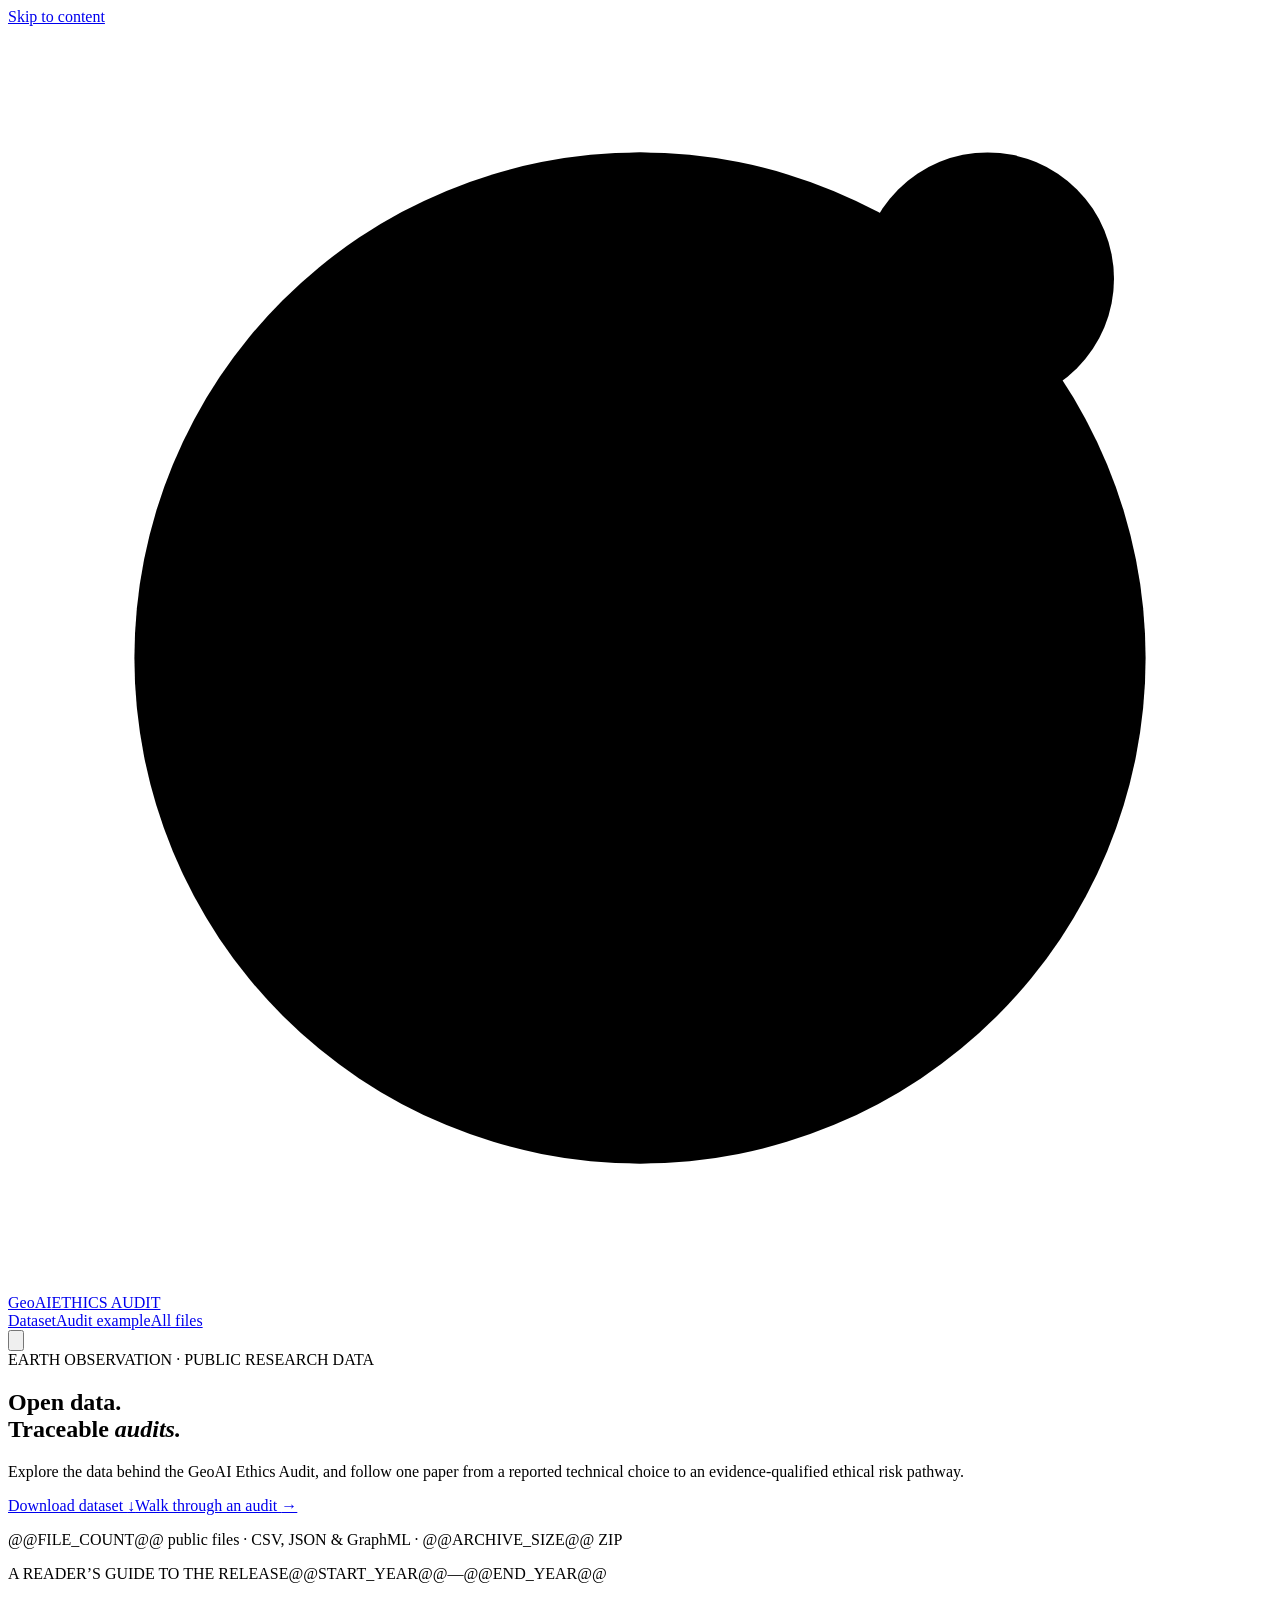
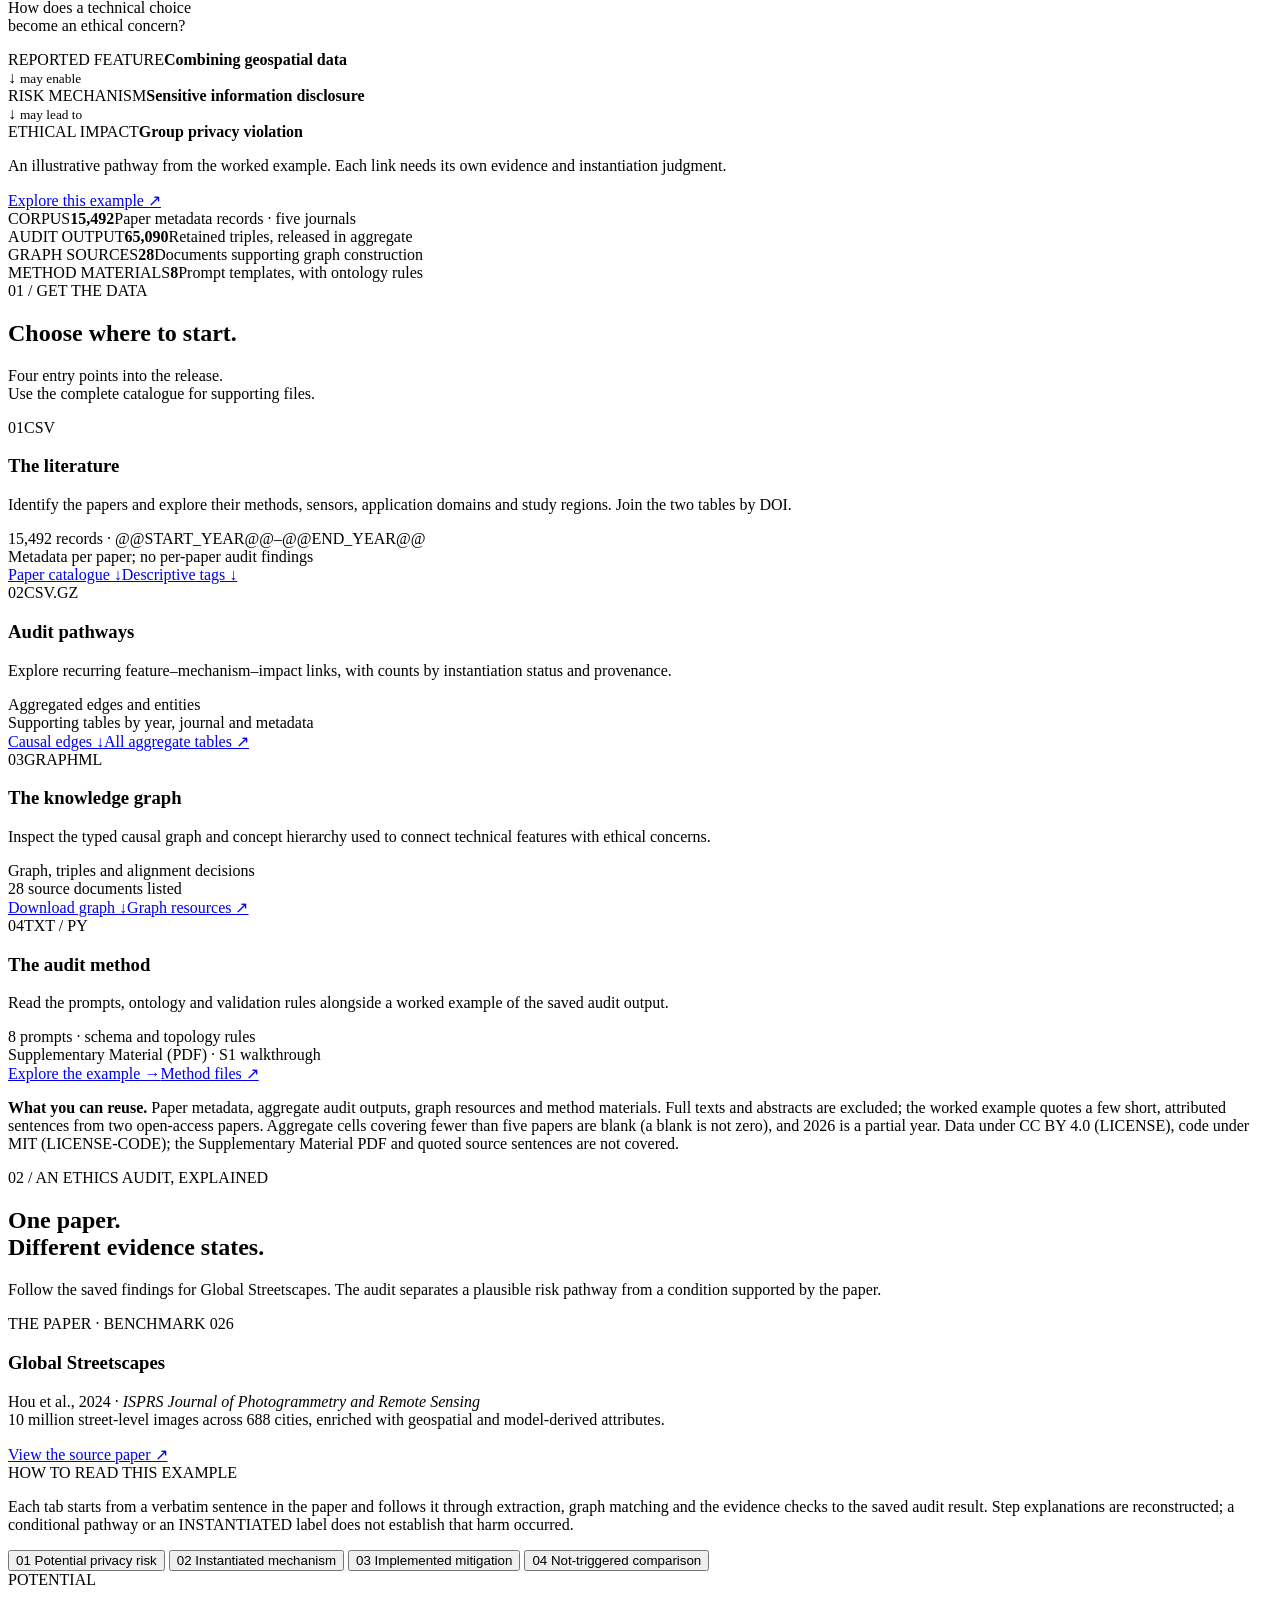
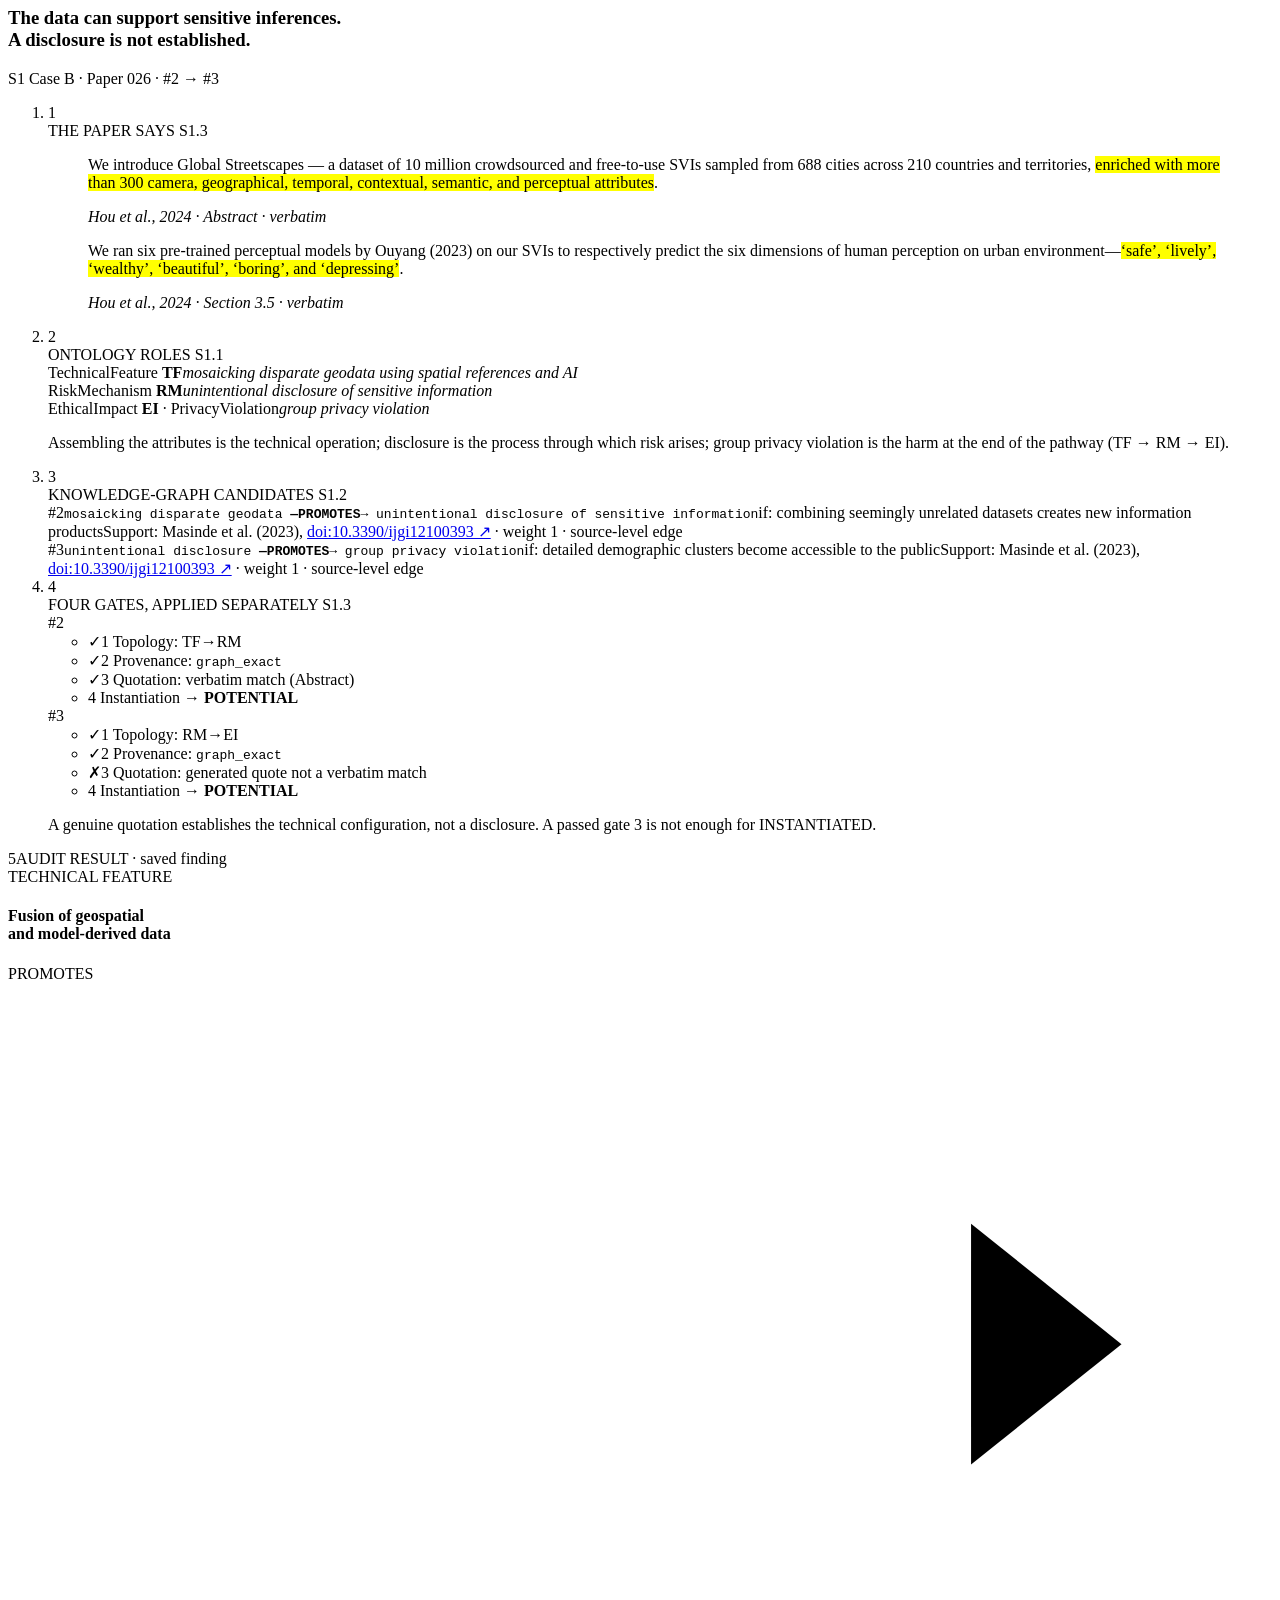
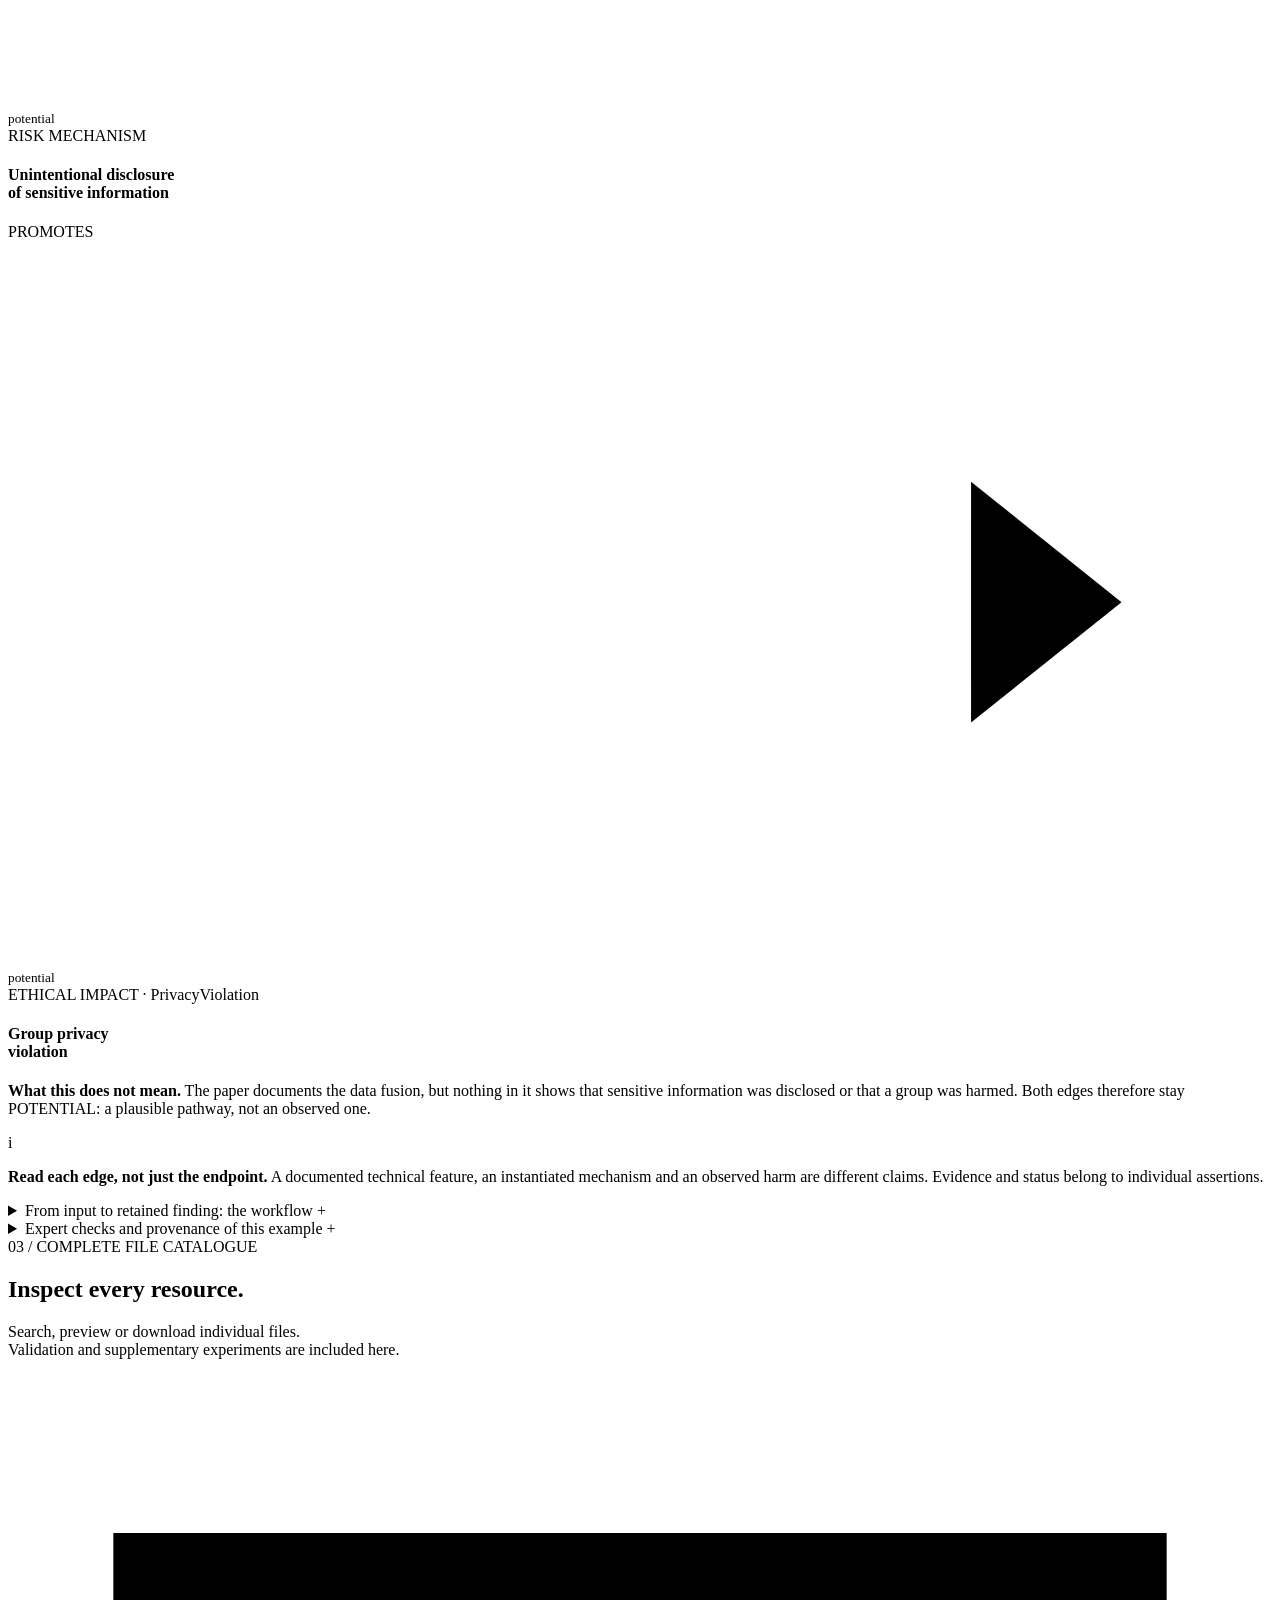
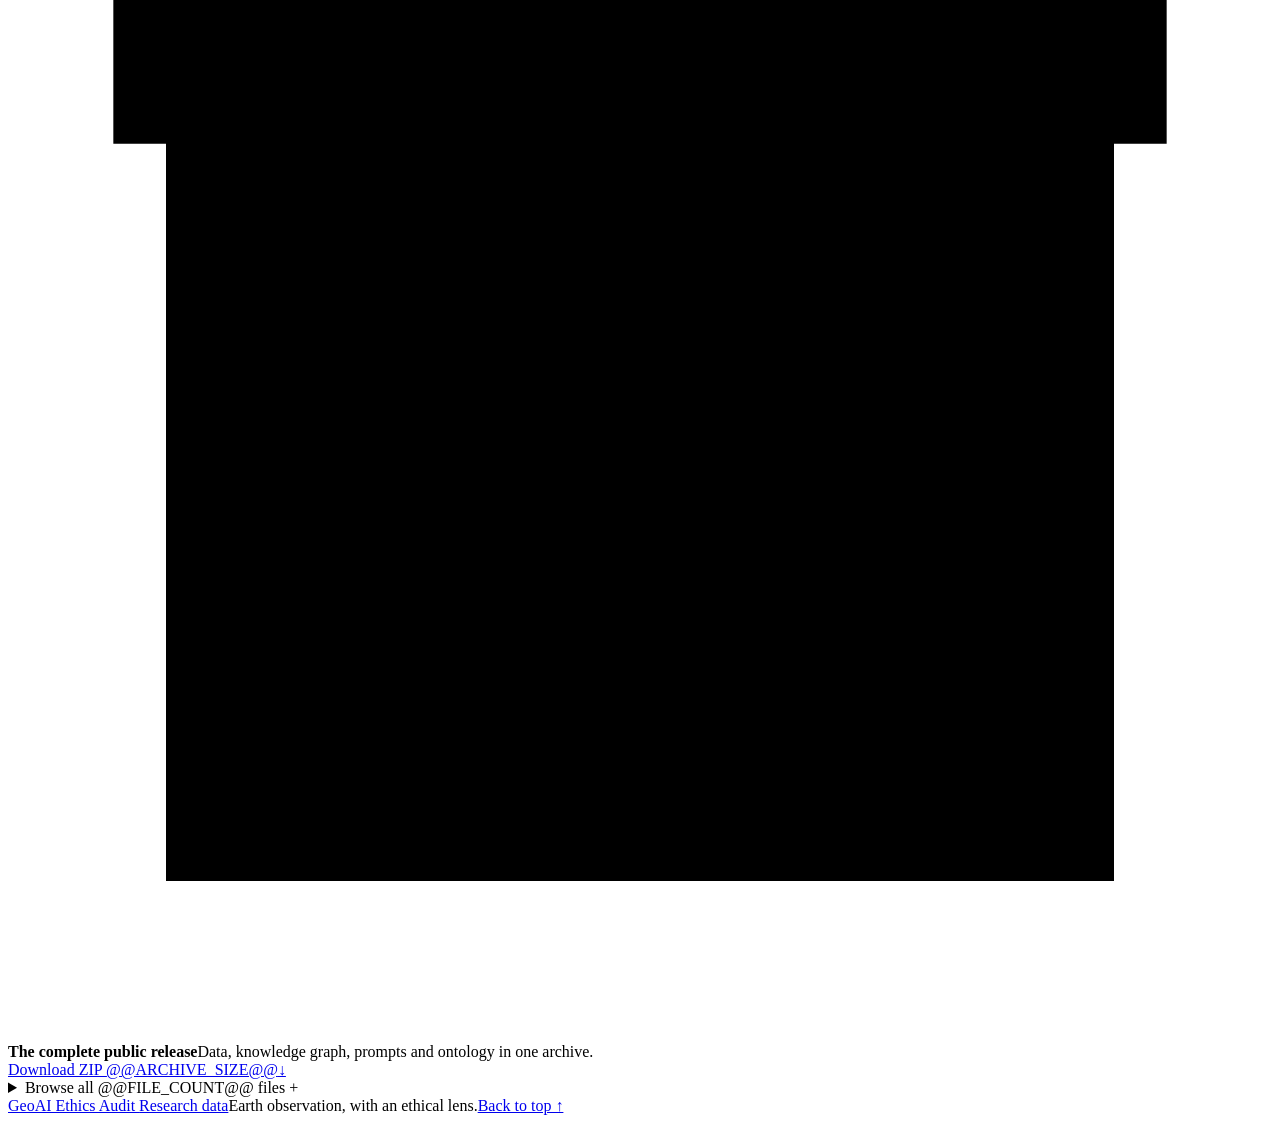
==== commit 34a4bd79: "License code under MIT; exclude Supplementary PDF from CC BY Add LICENSE-CODE (MIT) for scripts/, as" ====
--- a/scripts/page.html
+++ b/scripts/page.html
@@ -47,7 +47,7 @@
       <article class="dataset-card"><div class="dataset-card-top"><span class="dataset-number">03</span><span class="file-format">GRAPHML</span></div><h3>The knowledge graph</h3><p>Inspect the typed causal graph and concept hierarchy used to connect technical features with ethical concerns.</p><div class="dataset-detail">Graph, triples and alignment decisions<br> 28 source documents listed</div><div class="dataset-links"><a href="knowledge_graph/geoai_knowledge_merged_hier_merged_consensus_hier.graphml" download>Download graph ↓</a><a href="#data" data-category-link="graph">Graph resources ↗</a></div></article>
       <article class="dataset-card"><div class="dataset-card-top"><span class="dataset-number">04</span><span class="file-format">TXT / PY</span></div><h3>The audit method</h3><p>Read the prompts, ontology and validation rules alongside a worked example of the saved audit output.</p><div class="dataset-detail">8 prompts · schema and topology rules<br> Supplementary Material (PDF) · S1 walkthrough</div><div class="dataset-links"><a href="#method">Explore the example →</a><a href="#data" data-category-link="method">Method files ↗</a></div></article>
     </div>
-    <div class="dataset-scope"><p><strong>What you can reuse.</strong> Paper metadata, aggregate audit outputs, graph resources and method materials. Full texts and abstracts are excluded; the worked example quotes a few short, attributed sentences from two open-access papers. Aggregate cells covering fewer than five papers are blank (a blank is not zero), and 2026 is a partial year. Released under CC BY 4.0 (see LICENSE); quoted source sentences keep their papers' own licence.</p></div>
+    <div class="dataset-scope"><p><strong>What you can reuse.</strong> Paper metadata, aggregate audit outputs, graph resources and method materials. Full texts and abstracts are excluded; the worked example quotes a few short, attributed sentences from two open-access papers. Aggregate cells covering fewer than five papers are blank (a blank is not zero), and 2026 is a partial year. Data under CC BY 4.0 (LICENSE), code under MIT (LICENSE-CODE); the Supplementary Material PDF and quoted source sentences are not covered.</p></div>
   </section>
   <section class="method-section" id="method" aria-labelledby="method-title"><div class="wrap">
     <div class="section-heading"><div><div class="eyebrow">02 / AN ETHICS AUDIT, EXPLAINED</div><h2 id="method-title">One paper.<br> Different evidence states.</h2></div><p>Follow the saved findings for Global Streetscapes. The audit separates a plausible risk pathway from a condition supported by the paper.</p></div>
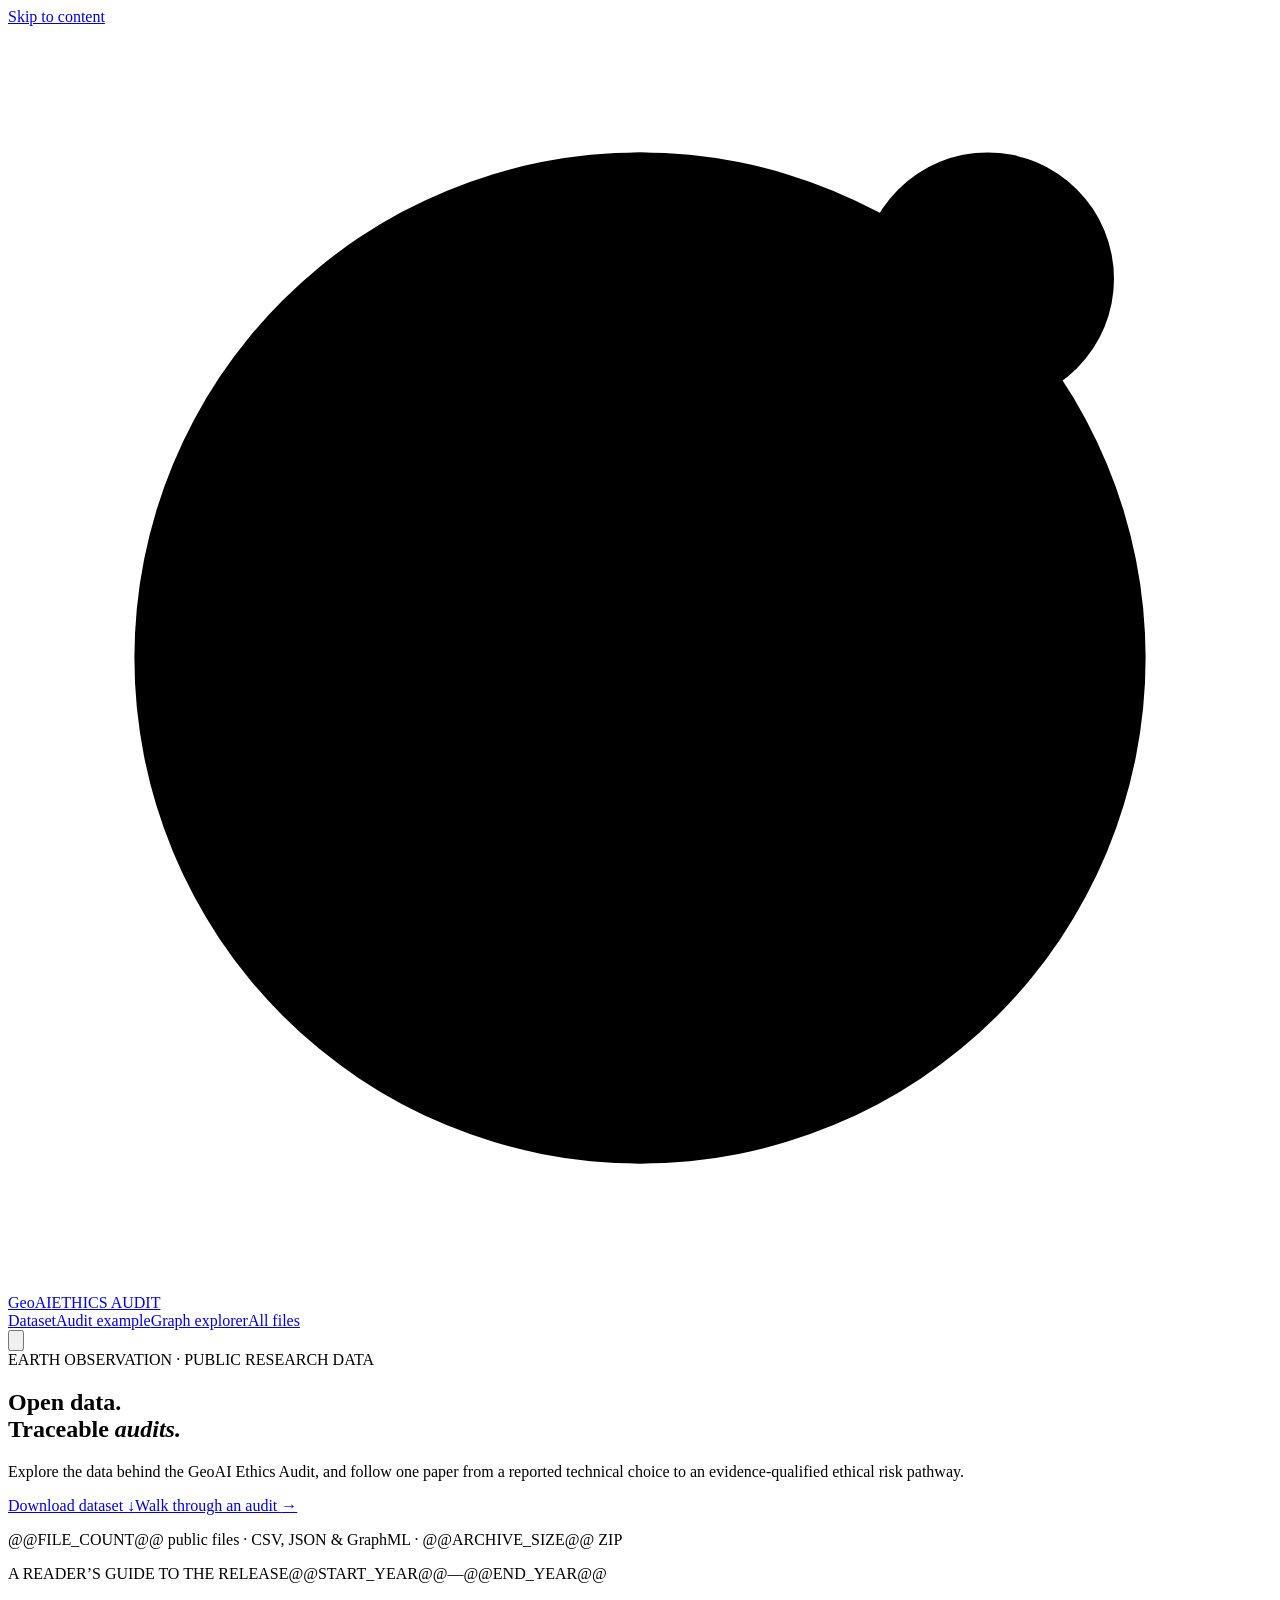
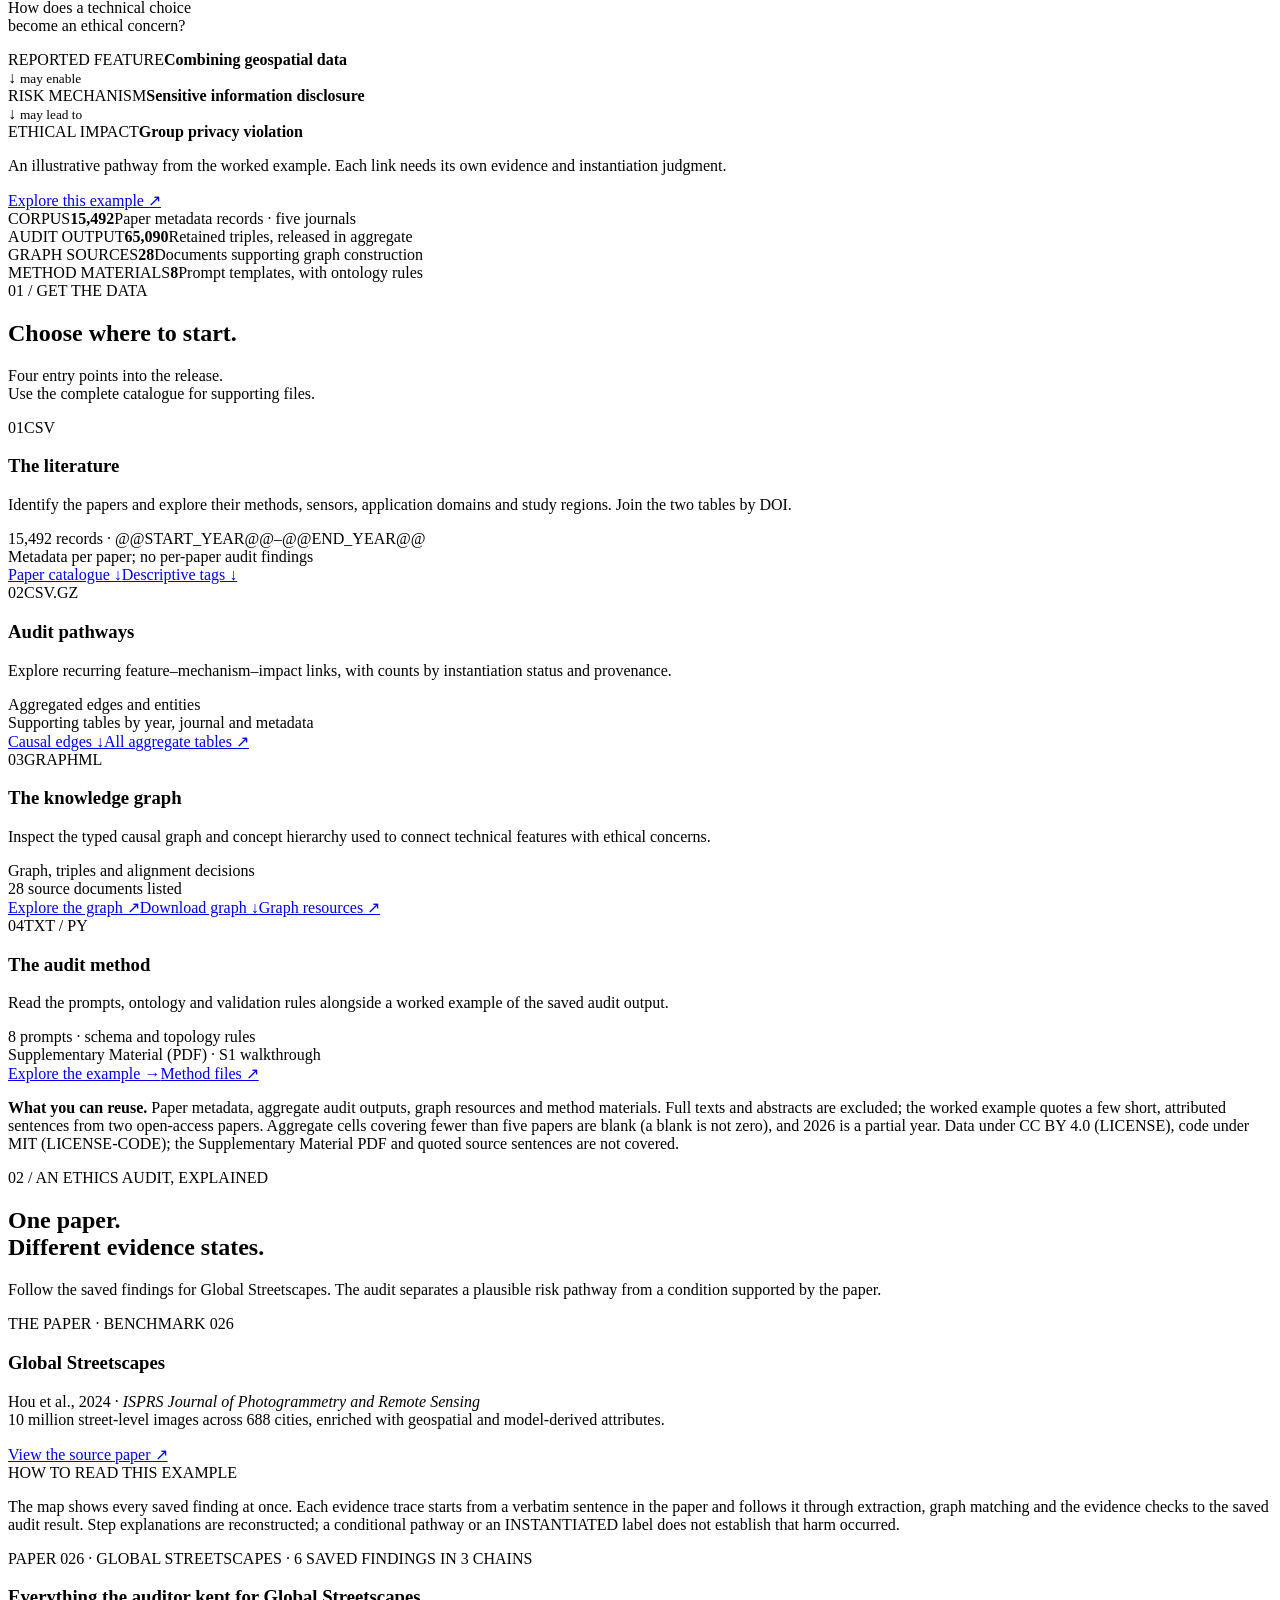
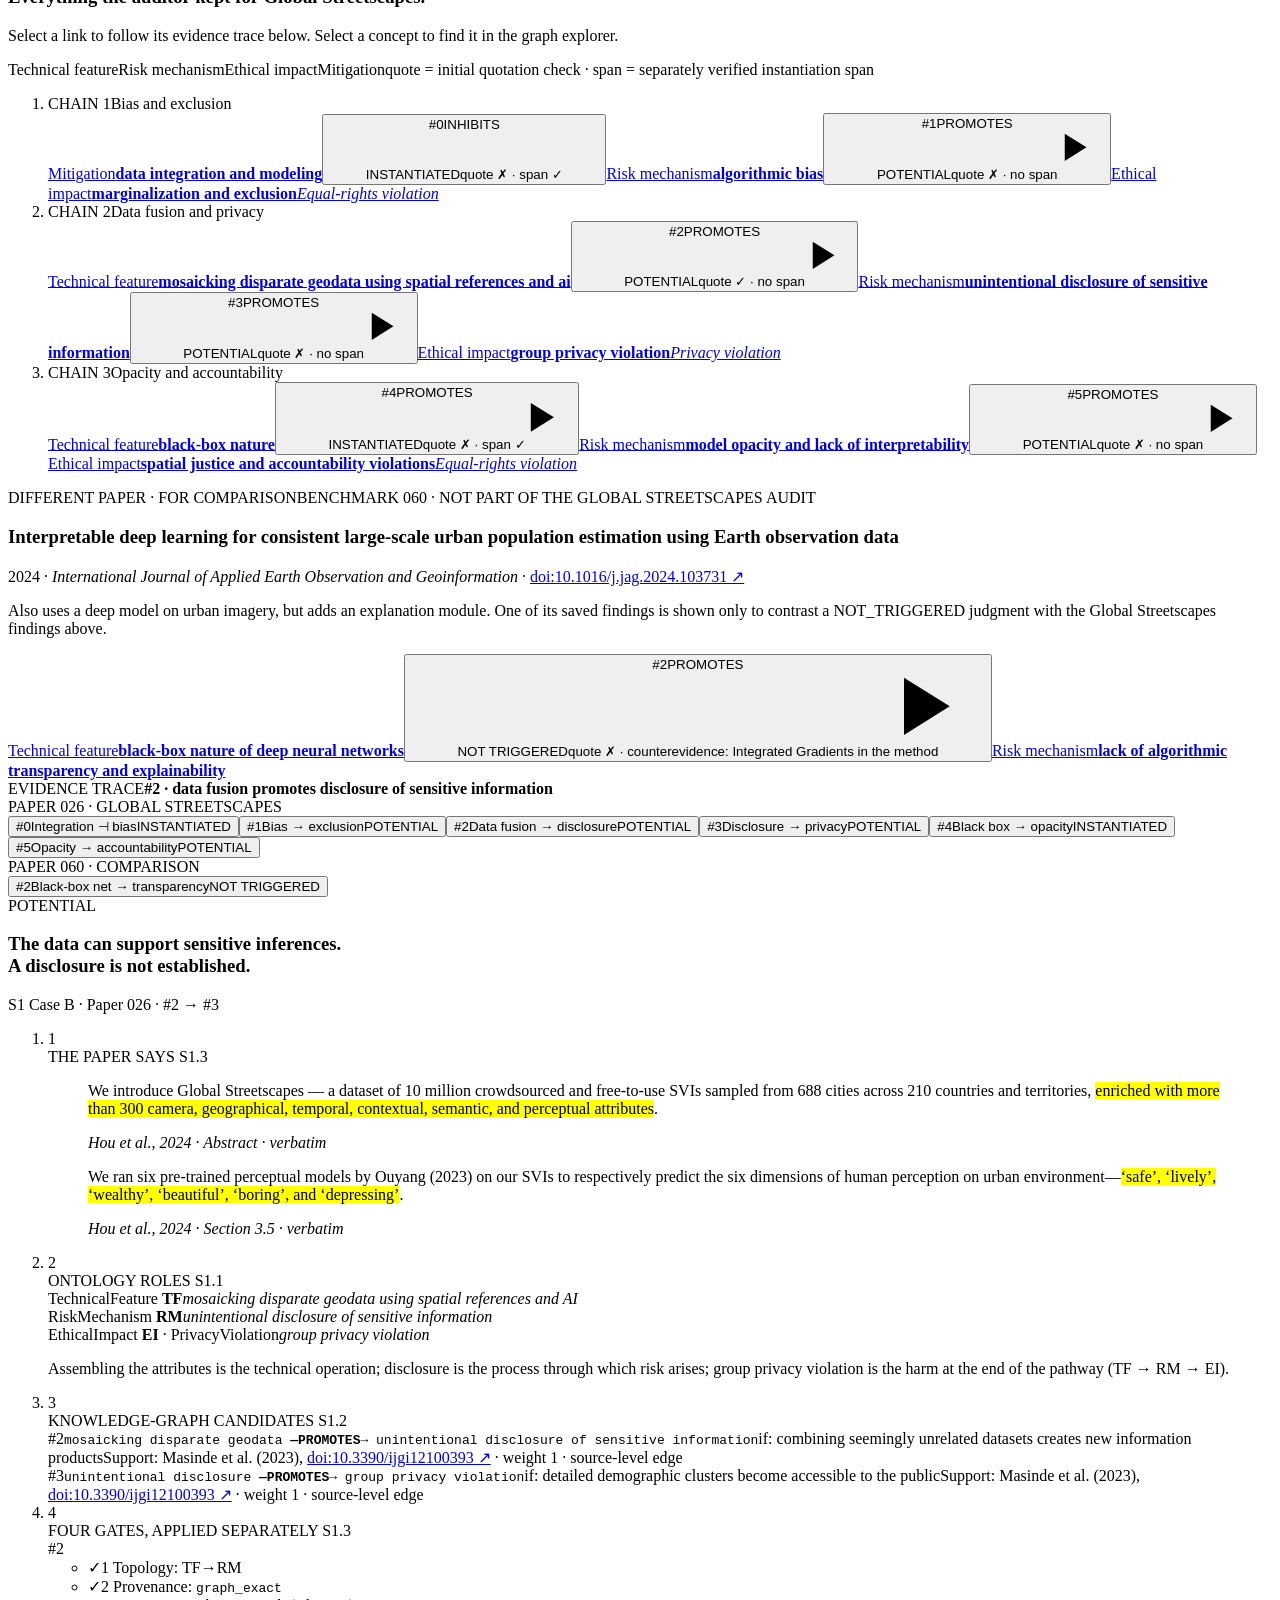
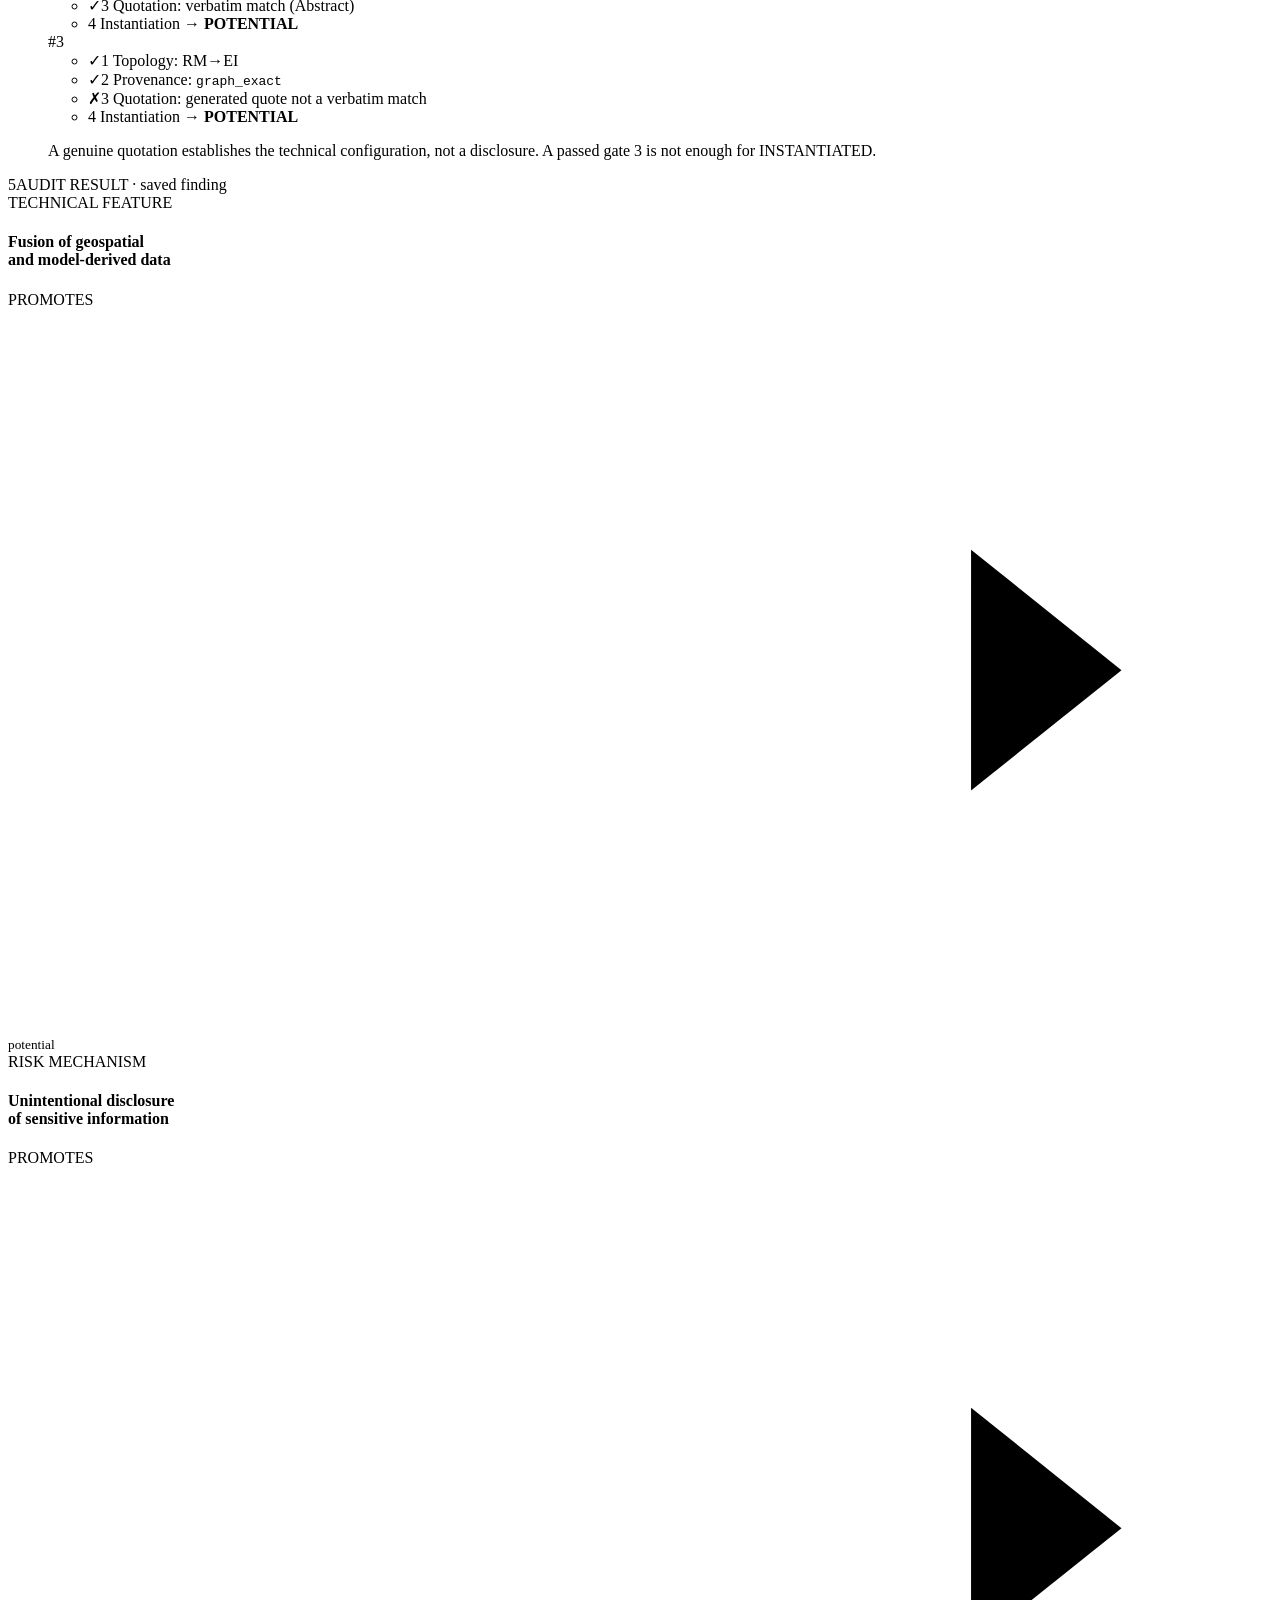
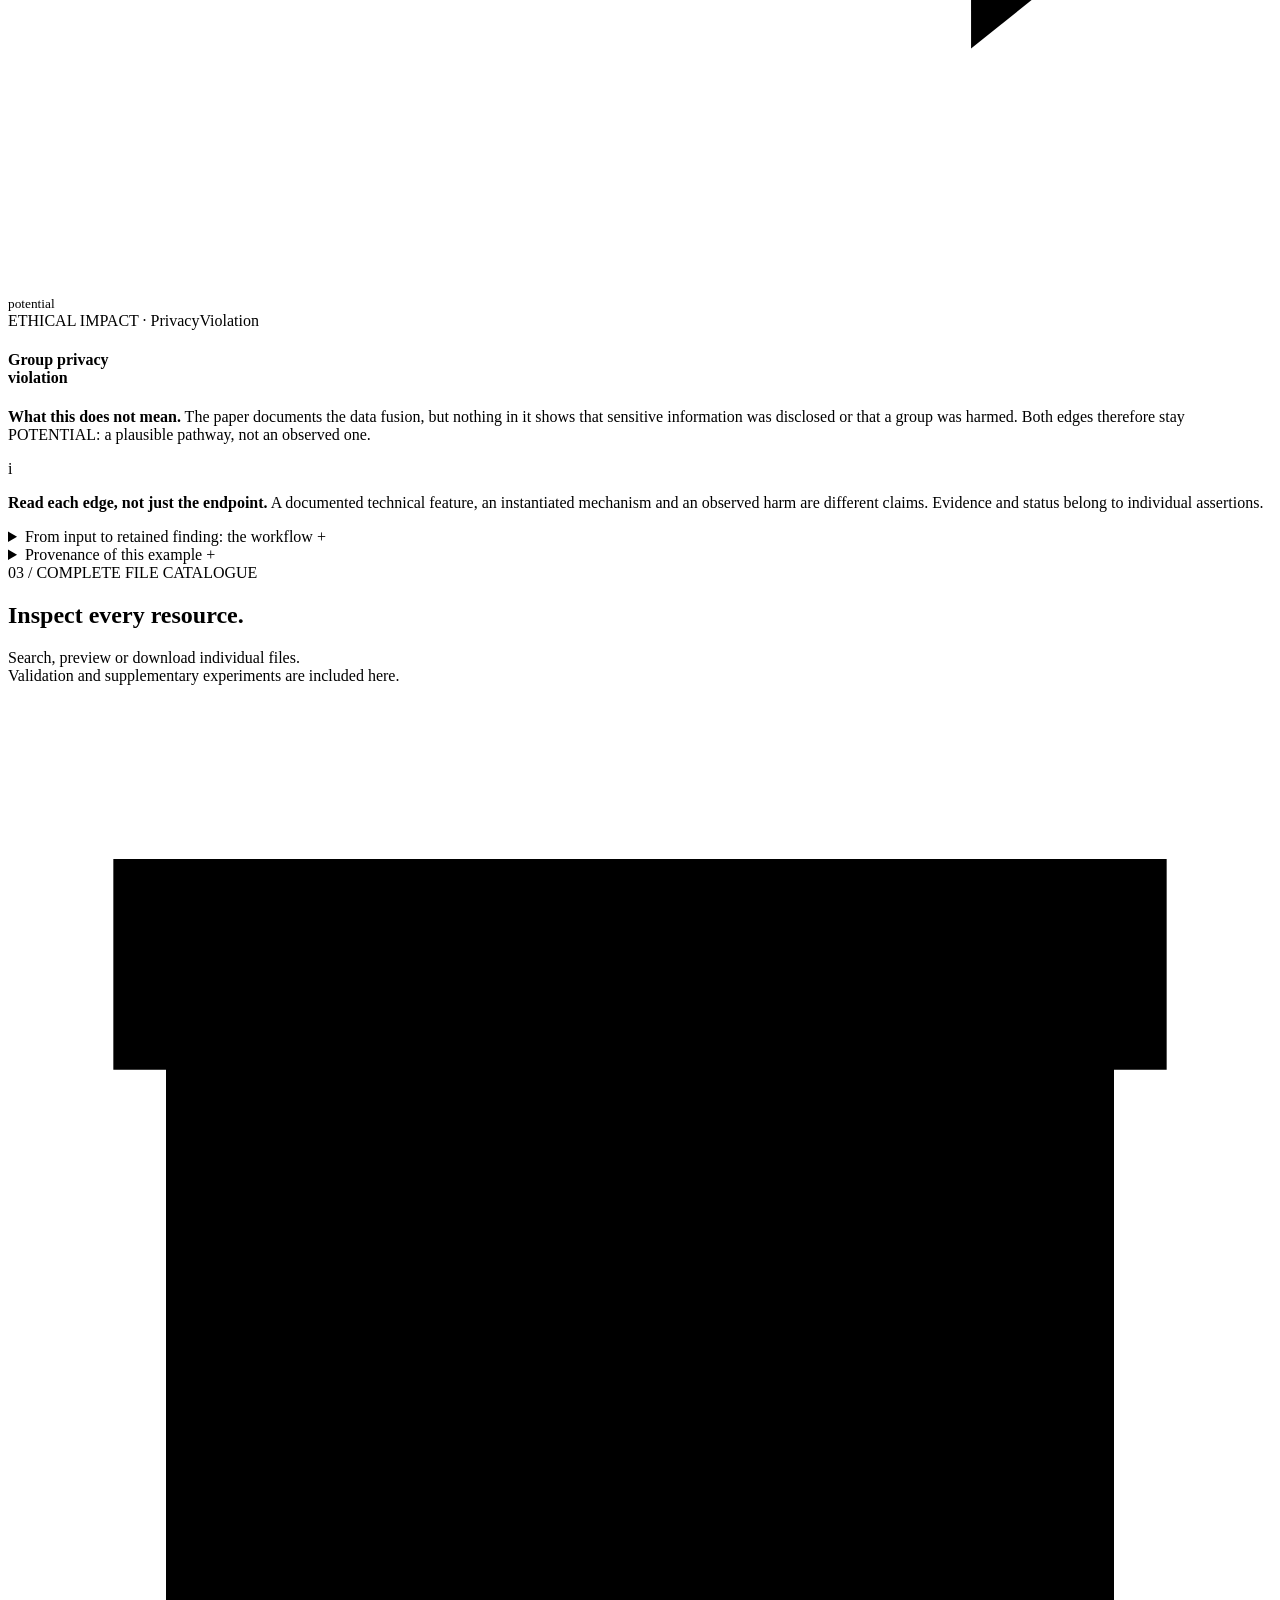
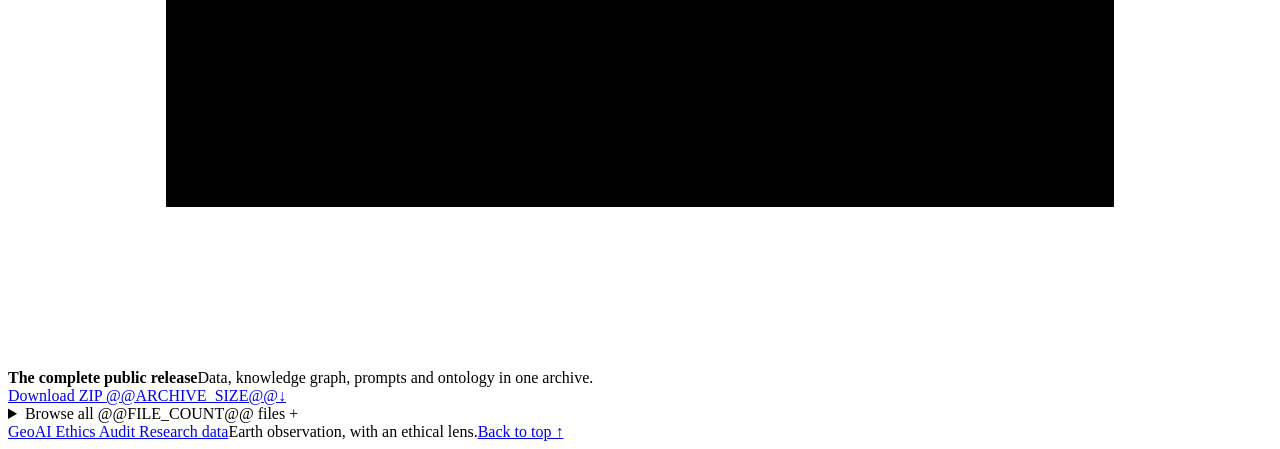
==== commit a5b6d752: "Add knowledge graph explorer and audit map for the worked example - graph.html: interactive explorer" ====
--- a/scripts/page.html
+++ b/scripts/page.html
@@ -14,7 +14,7 @@
 <a class="skip-link" href="#main">Skip to content</a>
 <header class="site-header">
   <a class="brand" href="#" aria-label="GeoAI Ethics Audit home"><svg class="brand-mark" viewBox="0 0 40 40" aria-hidden="true"><circle cx="20" cy="20" r="16"/><ellipse cx="20" cy="20" rx="7" ry="16"/><path d="M4 20h32M7 11h26M7 29h26"/><circle class="brand-dot" cx="31" cy="8" r="4"/></svg><span>GeoAI<span class="brand-sub">ETHICS AUDIT</span></span></a>
-  <nav aria-label="Main navigation"><a href="#datasets">Dataset</a><a href="#method">Audit example</a><a href="#data">All files</a></nav>
+  <nav aria-label="Main navigation"><a href="#datasets">Dataset</a><a href="#method">Audit example</a><a href="graph.html">Graph explorer</a><a href="#data">All files</a></nav>
   <button class="theme-button" id="theme-toggle" type="button" aria-label="Switch to dark theme" title="Switch theme"><svg viewBox="0 0 24 24" aria-hidden="true"><path d="M20.5 13.1A8.6 8.6 0 0 1 10.9 3.5a8.6 8.6 0 1 0 9.6 9.6Z"/></svg></button>
 </header>
 <main id="main">
@@ -44,44 +44,39 @@
     <div class="dataset-grid">
       <article class="dataset-card"><div class="dataset-card-top"><span class="dataset-number">01</span><span class="file-format">CSV</span></div><h3>The literature</h3><p>Identify the papers and explore their methods, sensors, application domains and study regions. Join the two tables by DOI.</p><div class="dataset-detail">15,492 records · @@START_YEAR@@–@@END_YEAR@@<br> Metadata per paper; no per-paper audit findings</div><div class="dataset-links"><a href="data/papers.csv" download>Paper catalogue ↓</a><a href="data/paper_tags.csv" download>Descriptive tags ↓</a></div></article>
       <article class="dataset-card"><div class="dataset-card-top"><span class="dataset-number">02</span><span class="file-format">CSV.GZ</span></div><h3>Audit pathways</h3><p>Explore recurring feature–mechanism–impact links, with counts by instantiation status and provenance.</p><div class="dataset-detail">Aggregated edges and entities<br> Supporting tables by year, journal and metadata</div><div class="dataset-links"><a href="data/aggregates/edges.csv.gz" download>Causal edges ↓</a><a href="#data" data-category-link="aggregates">All aggregate tables ↗</a></div></article>
-      <article class="dataset-card"><div class="dataset-card-top"><span class="dataset-number">03</span><span class="file-format">GRAPHML</span></div><h3>The knowledge graph</h3><p>Inspect the typed causal graph and concept hierarchy used to connect technical features with ethical concerns.</p><div class="dataset-detail">Graph, triples and alignment decisions<br> 28 source documents listed</div><div class="dataset-links"><a href="knowledge_graph/geoai_knowledge_merged_hier_merged_consensus_hier.graphml" download>Download graph ↓</a><a href="#data" data-category-link="graph">Graph resources ↗</a></div></article>
+      <article class="dataset-card"><div class="dataset-card-top"><span class="dataset-number">03</span><span class="file-format">GRAPHML</span></div><h3>The knowledge graph</h3><p>Inspect the typed causal graph and concept hierarchy used to connect technical features with ethical concerns.</p><div class="dataset-detail">Graph, triples and alignment decisions<br> 28 source documents listed</div><div class="dataset-links"><a href="graph.html">Explore the graph ↗</a><a href="knowledge_graph/geoai_knowledge_merged_hier_merged_consensus_hier.graphml" download>Download graph ↓</a><a href="#data" data-category-link="graph">Graph resources ↗</a></div></article>
       <article class="dataset-card"><div class="dataset-card-top"><span class="dataset-number">04</span><span class="file-format">TXT / PY</span></div><h3>The audit method</h3><p>Read the prompts, ontology and validation rules alongside a worked example of the saved audit output.</p><div class="dataset-detail">8 prompts · schema and topology rules<br> Supplementary Material (PDF) · S1 walkthrough</div><div class="dataset-links"><a href="#method">Explore the example →</a><a href="#data" data-category-link="method">Method files ↗</a></div></article>
     </div>
     <div class="dataset-scope"><p><strong>What you can reuse.</strong> Paper metadata, aggregate audit outputs, graph resources and method materials. Full texts and abstracts are excluded; the worked example quotes a few short, attributed sentences from two open-access papers. Aggregate cells covering fewer than five papers are blank (a blank is not zero), and 2026 is a partial year. Data under CC BY 4.0 (LICENSE), code under MIT (LICENSE-CODE); the Supplementary Material PDF and quoted source sentences are not covered.</p></div>
   </section>
   <section class="method-section" id="method" aria-labelledby="method-title"><div class="wrap">
     <div class="section-heading"><div><div class="eyebrow">02 / AN ETHICS AUDIT, EXPLAINED</div><h2 id="method-title">One paper.<br> Different evidence states.</h2></div><p>Follow the saved findings for Global Streetscapes. The audit separates a plausible risk pathway from a condition supported by the paper.</p></div>
-    <div class="case-intro"><div><span class="case-label">THE PAPER · BENCHMARK 026</span><h3>Global Streetscapes</h3><p>Hou et al., 2024 · <em>ISPRS Journal of Photogrammetry and Remote Sensing</em><br> 10 million street-level images across 688 cities, enriched with geospatial and model-derived attributes.</p><a class="text-link" href="https://doi.org/10.1016/j.isprsjprs.2024.06.023">View the source paper ↗</a></div><div class="case-reading"><span class="case-label">HOW TO READ THIS EXAMPLE</span><p>Each tab starts from a verbatim sentence in the paper and follows it through extraction, graph matching and the evidence checks to the saved audit result. Step explanations are reconstructed; a conditional pathway or an INSTANTIATED label does not establish that harm occurred.</p></div></div>
-    <div class="case-tabs" role="tablist" aria-label="Explore four audit judgments">
-      <button type="button" role="tab" id="tab-privacy" aria-selected="true" aria-controls="case-privacy" data-case="privacy" tabindex="0">01 <span>Potential privacy risk</span></button>
-      <button type="button" role="tab" id="tab-opacity" aria-selected="false" aria-controls="case-opacity" data-case="opacity" tabindex="-1">02 <span>Instantiated mechanism</span></button>
-      <button type="button" role="tab" id="tab-mitigation" aria-selected="false" aria-controls="case-mitigation" data-case="mitigation" tabindex="-1">03 <span>Implemented mitigation</span></button>
-      <button type="button" role="tab" id="tab-counterexample" aria-selected="false" aria-controls="case-counterexample" data-case="counterexample" tabindex="-1">04 <span>Not-triggered comparison</span></button>
-    </div>
-    <div class="case-scene" id="case-privacy" role="tabpanel" aria-labelledby="tab-privacy" tabindex="0">
+    <div class="case-intro"><div><span class="case-label">THE PAPER · BENCHMARK 026</span><h3>Global Streetscapes</h3><p>Hou et al., 2024 · <em>ISPRS Journal of Photogrammetry and Remote Sensing</em><br> 10 million street-level images across 688 cities, enriched with geospatial and model-derived attributes.</p><a class="text-link" href="https://doi.org/10.1016/j.isprsjprs.2024.06.023">View the source paper ↗</a></div><div class="case-reading"><span class="case-label">HOW TO READ THIS EXAMPLE</span><p>The map shows every saved finding at once. Each evidence trace starts from a verbatim sentence in the paper and follows it through extraction, graph matching and the evidence checks to the saved audit result. Step explanations are reconstructed; a conditional pathway or an INSTANTIATED label does not establish that harm occurred.</p></div></div>
+    <div class="audit-map" id="audit-map"><div class="map-heading"><div><span class="case-label">PAPER 026 · GLOBAL STREETSCAPES · 6 SAVED FINDINGS IN 3 CHAINS</span><h3>Everything the auditor kept for Global Streetscapes.</h3></div><p>Select a link to follow its evidence trace below. Select a concept to find it in the graph explorer.</p></div><div class="map-legend" aria-label="Legend"><span><i class="lg tf"></i>Technical feature</span><span><i class="lg rm"></i>Risk mechanism</span><span><i class="lg ei"></i>Ethical impact</span><span><i class="lg mi"></i>Mitigation</span><span class="lg-note">quote = initial quotation check · span = separately verified instantiation span</span></div><ol class="map-chains"><li class="map-chain"><div class="map-chain-label"><span>CHAIN 1</span>Bias and exclusion</div><div class="map-path"><a class="map-node mi" href="graph.html#q=data%20integration%20and%20modeling" title="Find in the graph explorer"><span>Mitigation</span><strong>data integration and modeling</strong></a><button type="button" class="map-edge inhibits st-instantiated" data-case="bias" data-edge="#0" aria-controls="case-bias" aria-pressed="false"><span class="map-edge-id">#0</span><span class="map-rel">INHIBITS</span><svg class="map-line" viewBox="0 0 100 12" preserveAspectRatio="none" aria-hidden="true"><path d="M2 6H90"/><path d="M92 0V12"/></svg><span class="status-badge instantiated">INSTANTIATED</span><span class="map-checks">quote ✗ · span ✓</span></button><a class="map-node rm" href="graph.html#q=algorithmic%20bias" title="Find in the graph explorer"><span>Risk mechanism</span><strong>algorithmic bias</strong></a><button type="button" class="map-edge promotes st-potential" data-case="bias" data-edge="#1" aria-controls="case-bias" aria-pressed="false"><span class="map-edge-id">#1</span><span class="map-rel">PROMOTES</span><svg class="map-line" viewBox="0 0 100 12" preserveAspectRatio="none" aria-hidden="true"><path d="M2 6H90"/><path d="m86 1 8 5-8 5"/></svg><span class="status-badge potential">POTENTIAL</span><span class="map-checks">quote ✗ · no span</span></button><a class="map-node ei" href="graph.html#q=marginalization%20and%20exclusion" title="Find in the graph explorer"><span>Ethical impact</span><strong>marginalization and exclusion</strong><em>Equal-rights violation</em></a></div></li><li class="map-chain"><div class="map-chain-label"><span>CHAIN 2</span>Data fusion and privacy</div><div class="map-path"><a class="map-node tf" href="graph.html#q=mosaicking%20disparate%20geodata%20using%20spatial%20references%20and%20ai" title="Find in the graph explorer"><span>Technical feature</span><strong>mosaicking disparate geodata using spatial references and ai</strong></a><button type="button" class="map-edge promotes st-potential" data-case="privacy" data-edge="#2" aria-controls="case-privacy" aria-pressed="false"><span class="map-edge-id">#2</span><span class="map-rel">PROMOTES</span><svg class="map-line" viewBox="0 0 100 12" preserveAspectRatio="none" aria-hidden="true"><path d="M2 6H90"/><path d="m86 1 8 5-8 5"/></svg><span class="status-badge potential">POTENTIAL</span><span class="map-checks">quote ✓ · no span</span></button><a class="map-node rm" href="graph.html#q=unintentional%20disclosure%20of%20sensitive%20information" title="Find in the graph explorer"><span>Risk mechanism</span><strong>unintentional disclosure of sensitive information</strong></a><button type="button" class="map-edge promotes st-potential" data-case="privacy" data-edge="#3" aria-controls="case-privacy" aria-pressed="false"><span class="map-edge-id">#3</span><span class="map-rel">PROMOTES</span><svg class="map-line" viewBox="0 0 100 12" preserveAspectRatio="none" aria-hidden="true"><path d="M2 6H90"/><path d="m86 1 8 5-8 5"/></svg><span class="status-badge potential">POTENTIAL</span><span class="map-checks">quote ✗ · no span</span></button><a class="map-node ei" href="graph.html#q=group%20privacy%20violation" title="Find in the graph explorer"><span>Ethical impact</span><strong>group privacy violation</strong><em>Privacy violation</em></a></div></li><li class="map-chain"><div class="map-chain-label"><span>CHAIN 3</span>Opacity and accountability</div><div class="map-path"><a class="map-node tf" href="graph.html#q=black-box%20nature" title="Find in the graph explorer"><span>Technical feature</span><strong>black-box nature</strong></a><button type="button" class="map-edge promotes st-instantiated" data-case="opacity" data-edge="#4" aria-controls="case-opacity" aria-pressed="false"><span class="map-edge-id">#4</span><span class="map-rel">PROMOTES</span><svg class="map-line" viewBox="0 0 100 12" preserveAspectRatio="none" aria-hidden="true"><path d="M2 6H90"/><path d="m86 1 8 5-8 5"/></svg><span class="status-badge instantiated">INSTANTIATED</span><span class="map-checks">quote ✗ · span ✓</span></button><a class="map-node rm" href="graph.html#q=model%20opacity%20and%20lack%20of%20interpretability" title="Find in the graph explorer"><span>Risk mechanism</span><strong>model opacity and lack of interpretability</strong></a><button type="button" class="map-edge promotes st-potential" data-case="opacity" data-edge="#5" aria-controls="case-opacity" aria-pressed="false"><span class="map-edge-id">#5</span><span class="map-rel">PROMOTES</span><svg class="map-line" viewBox="0 0 100 12" preserveAspectRatio="none" aria-hidden="true"><path d="M2 6H90"/><path d="m86 1 8 5-8 5"/></svg><span class="status-badge potential">POTENTIAL</span><span class="map-checks">quote ✗ · no span</span></button><a class="map-node ei" href="graph.html#q=spatial%20justice%20and%20accountability%20violations" title="Find in the graph explorer"><span>Ethical impact</span><strong>spatial justice and accountability violations</strong><em>Equal-rights violation</em></a></div></li></ol></div><div class="audit-map compare-map" id="compare-map" aria-label="Comparison paper, not part of the Global Streetscapes audit"><div class="compare-head"><span class="compare-flag">DIFFERENT PAPER · FOR COMPARISON</span><span class="case-label">BENCHMARK 060 · NOT PART OF THE GLOBAL STREETSCAPES AUDIT</span><h3>Interpretable deep learning for consistent large-scale urban population estimation using Earth observation data</h3><p>2024 · <em>International Journal of Applied Earth Observation and Geoinformation</em> · <a class="doi-link" href="https://doi.org/10.1016/j.jag.2024.103731">doi:10.1016/j.jag.2024.103731 ↗</a></p><p class="compare-why">Also uses a deep model on urban imagery, but adds an explanation module. One of its saved findings is shown only to contrast a NOT_TRIGGERED judgment with the Global Streetscapes findings above.</p></div><div class="map-path short"><a class="map-node tf" href="graph.html#q=black-box%20nature%20of%20deep%20neural%20networks" title="Find in the graph explorer"><span>Technical feature</span><strong>black-box nature of deep neural networks</strong></a><button type="button" class="map-edge promotes st-not-triggered" data-case="counterexample" data-edge="#2" aria-controls="case-counterexample" aria-pressed="false"><span class="map-edge-id">#2</span><span class="map-rel">PROMOTES</span><svg class="map-line" viewBox="0 0 100 12" preserveAspectRatio="none" aria-hidden="true"><path d="M2 6H90"/><path d="m86 1 8 5-8 5"/></svg><span class="status-badge not-triggered">NOT TRIGGERED</span><span class="map-checks">quote ✗ · counterevidence: Integrated Gradients in the method</span></button><a class="map-node rm" href="graph.html#q=lack%20of%20algorithmic%20transparency%20and%20explainability" title="Find in the graph explorer"><span>Risk mechanism</span><strong>lack of algorithmic transparency and explainability</strong></a></div></div><div class="trace-heading" id="trace-heading" aria-live="polite"><span class="case-label">EVIDENCE TRACE</span><strong id="trace-title">#2 · data fusion promotes disclosure of sensitive information</strong></div><div class="trace-tabs" role="tablist" aria-label="Choose a saved finding"><div class="tab-group" role="presentation"><span class="tab-group-label" aria-hidden="true">PAPER 026 · GLOBAL STREETSCAPES</span><div class="tab-row" role="presentation"><button type="button" role="tab" class="trace-tab" data-case="bias" data-edge="#0" aria-controls="case-bias" aria-selected="false" tabindex="-1"><span class="trace-tab-id">#0</span><span class="trace-tab-label">Integration ⊣ bias</span><span class="trace-tab-st instantiated">INSTANTIATED</span></button><button type="button" role="tab" class="trace-tab" data-case="bias" data-edge="#1" aria-controls="case-bias" aria-selected="false" tabindex="-1"><span class="trace-tab-id">#1</span><span class="trace-tab-label">Bias → exclusion</span><span class="trace-tab-st potential">POTENTIAL</span></button><button type="button" role="tab" class="trace-tab" data-case="privacy" data-edge="#2" aria-controls="case-privacy" aria-selected="false" tabindex="-1"><span class="trace-tab-id">#2</span><span class="trace-tab-label">Data fusion → disclosure</span><span class="trace-tab-st potential">POTENTIAL</span></button><button type="button" role="tab" class="trace-tab" data-case="privacy" data-edge="#3" aria-controls="case-privacy" aria-selected="false" tabindex="-1"><span class="trace-tab-id">#3</span><span class="trace-tab-label">Disclosure → privacy</span><span class="trace-tab-st potential">POTENTIAL</span></button><button type="button" role="tab" class="trace-tab" data-case="opacity" data-edge="#4" aria-controls="case-opacity" aria-selected="false" tabindex="-1"><span class="trace-tab-id">#4</span><span class="trace-tab-label">Black box → opacity</span><span class="trace-tab-st instantiated">INSTANTIATED</span></button><button type="button" role="tab" class="trace-tab" data-case="opacity" data-edge="#5" aria-controls="case-opacity" aria-selected="false" tabindex="-1"><span class="trace-tab-id">#5</span><span class="trace-tab-label">Opacity → accountability</span><span class="trace-tab-st potential">POTENTIAL</span></button></div></div><div class="tab-group tab-group-compare" role="presentation"><span class="tab-group-label" aria-hidden="true">PAPER 060 · COMPARISON</span><div class="tab-row" role="presentation"><button type="button" role="tab" class="trace-tab" data-case="counterexample" data-edge="#2" aria-controls="case-counterexample" aria-selected="false" tabindex="-1" aria-label="Paper 060, finding 2: comparison, not triggered"><span class="trace-tab-id">#2</span><span class="trace-tab-label">Black-box net → transparency</span><span class="trace-tab-st not-triggered">NOT TRIGGERED</span></button></div></div></div>
+    <div class="case-scene" id="case-privacy" role="region" aria-labelledby="trace-title" tabindex="0">
       <div class="scene-heading"><div><span class="status-badge potential">POTENTIAL</span><h3>The data can support sensitive inferences.<br> A disclosure is not established.</h3></div><span class="record-id">S1 Case B · Paper 026 · #2 → #3</span></div>
       <ol class="trace"><li class="trace-step"><span class="step-no">1</span><div><span class="step-label">THE PAPER SAYS <span class="s1-ref">S1.3</span></span><blockquote class="source-quote"><p>We introduce Global Streetscapes — a dataset of 10 million crowdsourced and free-to-use SVIs sampled from 688 cities across 210 countries and territories, <mark>enriched with more than 300 camera, geographical, temporal, contextual, semantic, and perceptual attributes</mark>.</p><cite>Hou et al., 2024 · Abstract · verbatim</cite></blockquote><blockquote class="source-quote"><p>We ran six pre-trained perceptual models by Ouyang (2023) on our SVIs to respectively predict the six dimensions of human perception on urban environment—<mark>‘safe’, ‘lively’, ‘wealthy’, ‘beautiful’, ‘boring’, and ‘depressing’</mark>.</p><cite>Hou et al., 2024 · Section 3.5 · verbatim</cite></blockquote></div></li><li class="trace-step"><span class="step-no">2</span><div><span class="step-label">ONTOLOGY ROLES <span class="s1-ref">S1.1</span></span><div class="onto-row"><span class="onto-type">TechnicalFeature <b>TF</b></span><em>mosaicking disparate geodata using spatial references and AI</em></div><div class="onto-row"><span class="onto-type">RiskMechanism <b>RM</b></span><em>unintentional disclosure of sensitive information</em></div><div class="onto-row"><span class="onto-type">EthicalImpact <b>EI</b> · PrivacyViolation</span><em>group privacy violation</em></div><p class="step-note">Assembling the attributes is the technical operation; disclosure is the process through which risk arises; group privacy violation is the harm at the end of the pathway (TF → RM → EI).</p></div></li><li class="trace-step"><span class="step-no">3</span><div><span class="step-label">KNOWLEDGE-GRAPH CANDIDATES <span class="s1-ref">S1.2</span></span><div class="edge-row"><span class="edge-id">#2</span><code>mosaicking disparate geodata <b>—PROMOTES→</b> unintentional disclosure of sensitive information</code><span class="edge-cond">if: combining seemingly unrelated datasets creates new information products</span><span class="edge-src">Support: Masinde et al. (2023), <a class="doi-link" href="https://doi.org/10.3390/ijgi12100393">doi:10.3390/ijgi12100393 ↗</a> · weight 1 · source-level edge</span></div><div class="edge-row"><span class="edge-id">#3</span><code>unintentional disclosure <b>—PROMOTES→</b> group privacy violation</code><span class="edge-cond">if: detailed demographic clusters become accessible to the public</span><span class="edge-src">Support: Masinde et al. (2023), <a class="doi-link" href="https://doi.org/10.3390/ijgi12100393">doi:10.3390/ijgi12100393 ↗</a> · weight 1 · source-level edge</span></div></div></li><li class="trace-step"><span class="step-no">4</span><div><span class="step-label">FOUR GATES, APPLIED SEPARATELY <span class="s1-ref">S1.3</span></span><div class="check-row"><span class="edge-id">#2</span><ul class="checks"><li class="chk pass"><span aria-hidden="true">✓</span>1 Topology: TF→RM</li><li class="chk pass"><span aria-hidden="true">✓</span>2 Provenance: <code>graph_exact</code></li><li class="chk pass"><span aria-hidden="true">✓</span>3 Quotation: verbatim match (Abstract)</li><li class="chk label">4 Instantiation → <strong>POTENTIAL</strong></li></ul></div><div class="check-row"><span class="edge-id">#3</span><ul class="checks"><li class="chk pass"><span aria-hidden="true">✓</span>1 Topology: RM→EI</li><li class="chk pass"><span aria-hidden="true">✓</span>2 Provenance: <code>graph_exact</code></li><li class="chk fail"><span aria-hidden="true">✗</span>3 Quotation: generated quote not a verbatim match</li><li class="chk label">4 Instantiation → <strong>POTENTIAL</strong></li></ul></div><p class="step-note">A genuine quotation establishes the technical configuration, not a disclosure. A passed gate 3 is not enough for INSTANTIATED.</p></div></li></ol><span class="step-label result-label"><span class="step-no">5</span>AUDIT RESULT · saved finding</span><div class="case-path" aria-label="Data fusion may promote sensitive disclosure, which may promote group privacy violation. Both edges are potential."><div class="case-node"><span>TECHNICAL FEATURE</span><h4>Fusion of geospatial<br> and model-derived data</h4></div><div class="case-arrow"><span>PROMOTES</span><svg class="relation-mark potential" viewBox="0 0 84 48" aria-hidden="true" focusable="false"><path d="M8 24H68" stroke-dasharray="6 5"/><path d="m64 16 10 8-10 8"/></svg><small>potential</small></div><div class="case-node"><span>RISK MECHANISM</span><h4>Unintentional disclosure<br> of sensitive information</h4></div><div class="case-arrow"><span>PROMOTES</span><svg class="relation-mark potential" viewBox="0 0 84 48" aria-hidden="true" focusable="false"><path d="M8 24H68" stroke-dasharray="6 5"/><path d="m64 16 10 8-10 8"/></svg><small>potential</small></div><div class="case-node impact-node"><span>ETHICAL IMPACT · PrivacyViolation</span><h4>Group privacy<br> violation</h4></div></div>
       <p class="scene-limit"><strong>What this does not mean.</strong> The paper documents the data fusion, but nothing in it shows that sensitive information was disclosed or that a group was harmed. Both edges therefore stay POTENTIAL: a plausible pathway, not an observed one.</p>
     </div>
-    <div class="case-scene" id="case-opacity" role="tabpanel" aria-labelledby="tab-opacity" tabindex="0" hidden>
+    <div class="case-scene" id="case-opacity" role="region" aria-labelledby="trace-title" tabindex="0" hidden>
       <div class="scene-heading"><div><span class="status-badge instantiated">INSTANTIATED</span><h3>A mechanism is identified in the work.<br> Its downstream impact stays conditional.</h3></div><span class="record-id">S1 Case A · Paper 026 · #4 → #5</span></div>
       <ol class="trace"><li class="trace-step"><span class="step-no">1</span><div><span class="step-label">THE PAPER SAYS <span class="s1-ref">S1.3</span></span><blockquote class="source-quote"><p>Deep learning models are trained on a subset of manually labelled images for eight visual-contextual attributes pertaining to the usability of SVI — panoramic status, lighting condition, view direction, weather, platform, quality, presence of glare and reflections, achieving accuracy ranging from 68.3% to 99.9%, and <mark>used to automatically label the entire dataset</mark>.</p><cite>Hou et al., 2024 · Abstract · verbatim</cite></blockquote></div></li><li class="trace-step"><span class="step-no">2</span><div><span class="step-label">ONTOLOGY ROLES <span class="s1-ref">S1.1</span></span><div class="onto-row"><span class="onto-type">TechnicalFeature <b>TF</b></span><em>black-box nature</em></div><div class="onto-row"><span class="onto-type">RiskMechanism <b>RM</b></span><em>model opacity and lack of interpretability</em></div><div class="onto-row"><span class="onto-type">EthicalImpact <b>EI</b> · EqualRightsViolation</span><em>spatial justice and accountability violations</em></div><p class="step-note">Difficulty explaining a model is an intermediate mechanism, so it carries no harm family; on its own it does not establish a terminal harm.</p></div></li><li class="trace-step"><span class="step-no">3</span><div><span class="step-label">KNOWLEDGE-GRAPH CANDIDATES <span class="s1-ref">S1.2</span></span><div class="edge-row"><span class="edge-id">#4</span><code>black-box nature <b>—PROMOTES→</b> model opacity and lack of interpretability</code><span class="edge-cond">if: general urban geospatial AI implementation</span><span class="edge-src">Support: Marasinghe et al. (2024), <a class="doi-link" href="https://doi.org/10.1007/s41651-024-00184-2">doi:10.1007/s41651-024-00184-2 ↗</a> · weight 1 · lifted edge</span><span class="edge-lift">Lifted via IS_A: black-box nature of deep neural networks —IS_A→ black-box nature; the lifted edge inherits the source support.</span></div><div class="edge-row"><span class="edge-id">#5</span><code>model opacity <b>—PROMOTES→</b> spatial justice and accountability violations</code><span class="edge-cond">if: impacts on citizens’ lives through planning decisions</span><span class="edge-src">Support: Marasinghe et al. (2024), <a class="doi-link" href="https://doi.org/10.1007/s41651-024-00184-2">doi:10.1007/s41651-024-00184-2 ↗</a> · weight 1 · source-level edge</span></div></div></li><li class="trace-step"><span class="step-no">4</span><div><span class="step-label">FOUR GATES, APPLIED SEPARATELY <span class="s1-ref">S1.3</span></span><div class="check-row"><span class="edge-id">#4</span><ul class="checks"><li class="chk pass"><span aria-hidden="true">✓</span>1 Topology: TF→RM</li><li class="chk pass"><span aria-hidden="true">✓</span>2 Provenance: <code>graph_exact</code> (lifted)</li><li class="chk fail"><span aria-hidden="true">✗</span>3 Quotation: generated quote uses “…”, not a verbatim match</li><li class="chk label">4 Instantiation → <strong>INSTANTIATED</strong></li></ul></div><div class="check-row"><span class="edge-id">#5</span><ul class="checks"><li class="chk pass"><span aria-hidden="true">✓</span>1 Topology: RM→EI</li><li class="chk pass"><span aria-hidden="true">✓</span>2 Provenance: <code>graph_exact</code></li><li class="chk fail"><span aria-hidden="true">✗</span>3 Quotation: generated quote not a verbatim match</li><li class="chk label">4 Instantiation → <strong>POTENTIAL</strong></li></ul></div><p class="step-note">#4 fails gate 3 but passes gate 4: the separate instantiation quote (the sentence above) is verified. A failed gate 3 marks uncertainty; it does not delete the triple.</p></div></li></ol><span class="step-label result-label"><span class="step-no">5</span>AUDIT RESULT · saved finding</span><div class="case-path" aria-label="Black-box models promote an instantiated opacity mechanism; the pathway to spatial justice and accountability impacts is potential."><div class="case-node"><span>TECHNICAL FEATURE</span><h4>Black-box nature<br> of the models</h4></div><div class="case-arrow"><span>PROMOTES</span><svg class="relation-mark promotes" viewBox="0 0 84 48" aria-hidden="true" focusable="false"><path d="M8 24H68"/><path d="m64 16 10 8-10 8"/></svg><small>instantiated</small></div><div class="case-node"><span>RISK MECHANISM</span><h4>Model opacity and<br> lack of interpretability</h4></div><div class="case-arrow"><span>PROMOTES</span><svg class="relation-mark potential" viewBox="0 0 84 48" aria-hidden="true" focusable="false"><path d="M8 24H68" stroke-dasharray="6 5"/><path d="m64 16 10 8-10 8"/></svg><small>potential</small></div><div class="case-node impact-node"><span>ETHICAL IMPACT · EqualRightsViolation</span><h4>Spatial justice and<br> accountability violations</h4></div></div>
       <p class="scene-limit"><strong>What this does not mean.</strong> The opacity mechanism (#4) is INSTANTIATED because the paper itself shows the black-box models in use. The step to planning harms (#5) stays POTENTIAL: the paper does not report any planning decision made with these labels.</p>
     </div>
-    <div class="case-scene" id="case-mitigation" role="tabpanel" aria-labelledby="tab-mitigation" tabindex="0" hidden>
-      <div class="scene-heading"><div><span class="status-badge instantiated">INSTANTIATED · MITIGATION</span><h3>The audit also records safeguards.</h3></div><span class="record-id">Paper 026 · #0</span></div>
-      <ol class="trace"><li class="trace-step"><span class="step-no">1</span><div><span class="step-label">THE PAPER SAYS <span class="s1-ref">S1.3</span></span><blockquote class="source-quote"><p>Moreover, while most existing datasets focus only on a single source of data (e.g. GSV), our dataset is one of the first efforts to synthesise more than one source of crowdsourced SVI. <mark>Such harmonisation can improve data availability as the coverage of one source can complement that of the other.</mark></p><cite>Hou et al., 2024 · Section 2 · verbatim</cite></blockquote></div></li><li class="trace-step"><span class="step-no">2</span><div><span class="step-label">ONTOLOGY ROLES <span class="s1-ref">S1.1</span></span><div class="onto-row"><span class="onto-type">Mitigation <b>M</b></span><em>data integration and modeling</em></div><div class="onto-row"><span class="onto-type">RiskMechanism <b>RM</b></span><em>algorithmic bias</em></div><p class="step-note">A mitigation may inhibit a risk mechanism or an ethical impact. Algorithmic bias is a mechanism, so it carries no harm family.</p></div></li><li class="trace-step"><span class="step-no">3</span><div><span class="step-label">KNOWLEDGE-GRAPH CANDIDATES <span class="s1-ref">S1.2</span></span><div class="edge-row"><span class="edge-id">#0</span><code>data integration and modeling <b>—INHIBITS→</b> algorithmic bias</code><span class="edge-cond">if: correcting bias in crowdsourced or VGI datasets by combining multiple sources</span><span class="edge-src">Support: Nelson et al. (2022), <a class="doi-link" href="https://doi.org/10.1073/pnas.2119967119">doi:10.1073/pnas.2119967119 ↗</a> · weight 1 · lifted edge</span><span class="edge-lift">Lifted via IS_A: data integration and modeling —INHIBITS→ sampling bias toward dominant cultures, and sampling bias toward dominant cultures —IS_A→ algorithmic bias. Weight stays 1; the hypernym adds no second source.</span></div></div></li><li class="trace-step"><span class="step-no">4</span><div><span class="step-label">FOUR GATES <span class="s1-ref">S1.3</span></span><div class="check-row"><span class="edge-id">#0</span><ul class="checks"><li class="chk pass"><span aria-hidden="true">✓</span>1 Topology: M→RM</li><li class="chk pass"><span aria-hidden="true">✓</span>2 Provenance: <code>graph_exact</code> (lifted)</li><li class="chk fail"><span aria-hidden="true">✗</span>3 Quotation: generated quote paraphrases the contributions list</li><li class="chk label">4 Instantiation → <strong>INSTANTIATED</strong></li></ul></div><p class="step-note">Gate 4 passes on a separately verified span: the highlighted sentence above.</p></div></li></ol><span class="step-label result-label"><span class="step-no">5</span>AUDIT RESULT · saved finding</span><div class="case-path short-path" aria-label="Data integration and modeling inhibits algorithmic bias; the mitigation is instantiated."><div class="case-node mitigation-node"><span>MITIGATION</span><h4>Data integration<br> and modeling</h4></div><div class="case-arrow"><span>INHIBITS</span><svg class="relation-mark inhibits" viewBox="0 0 84 48" aria-hidden="true" focusable="false"><path d="M8 24H68"/><path d="M68 13V35"/></svg><small>instantiated</small></div><div class="case-node"><span>RISK MECHANISM</span><h4>Algorithmic<br> bias</h4></div></div>
-      <p class="scene-limit"><strong>What this does not mean.</strong> The safeguard is implemented, so the INHIBITS edge is INSTANTIATED. That does not show every source of bias is removed — only that this mitigation is present in the work.</p>
+    <div class="case-scene" id="case-bias" role="region" aria-labelledby="trace-title" tabindex="0" hidden>
+      <div class="scene-heading"><div><span class="status-badge instantiated">INSTANTIATED · MITIGATION</span> <span class="status-badge potential">POTENTIAL</span><h3>A safeguard is in place.<br> The downstream harm stays conditional.</h3></div><span class="record-id">Paper 026 · #0 → #1</span></div>
+      <ol class="trace"><li class="trace-step"><span class="step-no">1</span><div><span class="step-label">THE PAPER SAYS <span class="s1-ref">S1.3</span></span><blockquote class="source-quote"><p>Moreover, while most existing datasets focus only on a single source of data (e.g. GSV), our dataset is one of the first efforts to synthesise more than one source of crowdsourced SVI. <mark>Such harmonisation can improve data availability as the coverage of one source can complement that of the other.</mark></p><cite>Hou et al., 2024 · Section 2 · verbatim · supports #0</cite></blockquote></div></li><li class="trace-step"><span class="step-no">2</span><div><span class="step-label">ONTOLOGY ROLES <span class="s1-ref">S1.1</span></span><div class="onto-row"><span class="onto-type">Mitigation <b>M</b></span><em>data integration and modeling</em></div><div class="onto-row"><span class="onto-type">RiskMechanism <b>RM</b></span><em>algorithmic bias</em></div><div class="onto-row"><span class="onto-type">EthicalImpact <b>EI</b> · EqualRightsViolation</span><em>marginalization and exclusion</em></div><p class="step-note">Both links meet at the same mechanism. The mitigation inhibits algorithmic bias (M→RM); algorithmic bias can promote marginalization and exclusion (RM→EI). A mechanism carries no harm family; the impact does.</p></div></li><li class="trace-step"><span class="step-no">3</span><div><span class="step-label">KNOWLEDGE-GRAPH CANDIDATES <span class="s1-ref">S1.2</span></span><div class="edge-row"><span class="edge-id">#0</span><code>data integration and modeling <b>—INHIBITS→</b> algorithmic bias</code><span class="edge-cond">if: correcting bias in crowdsourced or VGI datasets by combining multiple sources</span><span class="edge-src">Support: Nelson et al. (2022), <a class="doi-link" href="https://doi.org/10.1073/pnas.2119967119">doi:10.1073/pnas.2119967119 ↗</a> · weight 1 · lifted edge</span><span class="edge-lift">Lifted via IS_A: data integration and modeling —INHIBITS→ sampling bias toward dominant cultures, and sampling bias toward dominant cultures —IS_A→ algorithmic bias. Weight stays 1; the hypernym adds no second source.</span></div><div class="edge-row"><span class="edge-id">#1</span><code>algorithmic bias <b>—PROMOTES→</b> marginalization and exclusion</code><span class="edge-cond">if: the data exclude children, older adults, homeless individuals, or people with disabilities</span><span class="edge-src">Provenance: <code>graph_exact</code></span></div></div></li><li class="trace-step"><span class="step-no">4</span><div><span class="step-label">FOUR GATES <span class="s1-ref">S1.3</span></span><div class="check-row"><span class="edge-id">#0</span><ul class="checks"><li class="chk pass"><span aria-hidden="true">✓</span>1 Topology: M→RM</li><li class="chk pass"><span aria-hidden="true">✓</span>2 Provenance: <code>graph_exact</code> (lifted)</li><li class="chk fail"><span aria-hidden="true">✗</span>3 Quotation: generated quote paraphrases the contributions list</li><li class="chk label">4 Instantiation → <strong>INSTANTIATED</strong></li></ul></div><div class="check-row"><span class="edge-id">#1</span><ul class="checks"><li class="chk pass"><span aria-hidden="true">✓</span>1 Topology: RM→EI</li><li class="chk pass"><span aria-hidden="true">✓</span>2 Provenance: <code>graph_exact</code></li><li class="chk fail"><span aria-hidden="true">✗</span>3 Quotation: generated quote not matched</li><li class="chk label">4 Instantiation → <strong>POTENTIAL</strong></li></ul></div><p class="step-note">#0 passes gate 4 on a separately verified span: the highlighted sentence above. For #1 no verified span shows the exclusion happening in this work, so it stays POTENTIAL.</p></div></li></ol><span class="step-label result-label"><span class="step-no">5</span>AUDIT RESULT · saved findings</span><div class="case-path" aria-label="Data integration and modeling inhibits algorithmic bias, instantiated; algorithmic bias may promote marginalization and exclusion, potential."><div class="case-node mitigation-node"><span>MITIGATION</span><h4>Data integration<br> and modeling</h4></div><div class="case-arrow"><span>INHIBITS</span><svg class="relation-mark inhibits" viewBox="0 0 84 48" aria-hidden="true" focusable="false"><path d="M8 24H68"/><path d="M68 13V35"/></svg><small>instantiated</small></div><div class="case-node"><span>RISK MECHANISM</span><h4>Algorithmic<br> bias</h4></div><div class="case-arrow"><span>PROMOTES</span><svg class="relation-mark potential" viewBox="0 0 84 48" aria-hidden="true" focusable="false"><path d="M8 24H68" stroke-dasharray="6 5"/><path d="m64 16 10 8-10 8"/></svg><small>potential</small></div><div class="case-node impact-node"><span>ETHICAL IMPACT · EqualRightsViolation</span><h4>Marginalization<br> and exclusion</h4></div></div>
+      <p class="scene-limit"><strong>What this does not mean.</strong> The safeguard is implemented, so the INHIBITS edge is INSTANTIATED; that does not show every source of bias is removed. The RM→EI edge is admissible and matches the graph, but no sentence in the paper was verified as showing the exclusion named in its condition. It stays a conditional risk for this kind of work, not a finding that this paper excludes anyone.</p>
     </div>
-    <div class="case-scene" id="case-counterexample" role="tabpanel" aria-labelledby="tab-counterexample" tabindex="0" hidden>
+    <div class="case-scene compare-scene" id="case-counterexample" role="region" aria-labelledby="trace-title" tabindex="0" hidden>
       <div class="scene-heading"><div><span class="status-badge not-triggered">NOT_TRIGGERED</span><h3>Counterevidence can change the judgment.</h3></div><span class="record-id">S1 Case C · Paper 060 · #2</span></div>
       <p class="comparison-context">This example comes from a second benchmark paper about population estimation, DOI <a href="https://doi.org/10.1016/j.jag.2024.103731">10.1016/j.jag.2024.103731 ↗</a>.</p>
       <ol class="trace"><li class="trace-step"><span class="step-no">1</span><div><span class="step-label">THE PAPER SAYS <span class="s1-ref">S1.3</span></span><blockquote class="source-quote"><p>Furthermore, <mark>we improve the transparency of the proposed model by employing an explainable AI technique</mark> that identified land use information to be the most relevant feature for population estimation.</p><cite>Doda et al., 2024 · Abstract · verbatim</cite></blockquote><blockquote class="source-quote"><p><mark>The explainable AI module relies on the Integrated Gradients (IG) saliency method</mark> (Sundararajan et al., 2017) to examine the outcomes of our black-box model for population estimation.</p><cite>Doda et al., 2024 · Section 3.1 · verbatim</cite></blockquote></div></li><li class="trace-step"><span class="step-no">2</span><div><span class="step-label">ONTOLOGY ROLES <span class="s1-ref">S1.1</span></span><div class="onto-row"><span class="onto-type">TechnicalFeature <b>TF</b></span><em>black-box nature of deep neural networks</em></div><div class="onto-row"><span class="onto-type">RiskMechanism <b>RM</b></span><em>lack of algorithmic transparency and explainability</em></div><p class="step-note">Both papers use deep models for urban information; this one also integrates an explanation module.</p></div></li><li class="trace-step"><span class="step-no">3</span><div><span class="step-label">KNOWLEDGE-GRAPH CANDIDATES <span class="s1-ref">S1.2</span></span><div class="edge-row"><span class="edge-id">#2</span><code>black-box nature of deep neural networks <b>—PROMOTES→</b> lack of algorithmic transparency and explainability</code><span class="edge-cond">if: general (graph condition; the saved triple leaves the condition empty)</span><span class="edge-src">Support: Xu et al. (2023), <a class="doi-link" href="https://doi.org/10.1109/MGRS.2023.3272825">doi:10.1109/MGRS.2023.3272825 ↗</a> · weight 1 · source-level edge</span></div></div></li><li class="trace-step"><span class="step-no">4</span><div><span class="step-label">FOUR GATES <span class="s1-ref">S1.3</span></span><div class="check-row"><span class="edge-id">#2</span><ul class="checks"><li class="chk pass"><span aria-hidden="true">✓</span>1 Topology: TF→RM</li><li class="chk pass"><span aria-hidden="true">✓</span>2 Provenance: <code>graph_exact</code></li><li class="chk fail"><span aria-hidden="true">✗</span>3 Quotation: generated quote not a verbatim match</li><li class="chk label">4 Instantiation → <strong>NOT_TRIGGERED</strong></li></ul></div><p class="step-note">The explicit Integrated Gradients module is methodological counterevidence to the unqualified opacity pathway.</p></div></li></ol><span class="step-label result-label"><span class="step-no">5</span>AUDIT RESULT · saved finding</span><div class="case-path short-path" aria-label="The black-box network to lack of transparency pathway is labelled not triggered in the comparison paper."><div class="case-node"><span>TECHNICAL FEATURE</span><h4>Black-box nature<br> of deep neural networks</h4></div><div class="case-arrow"><span>PROMOTES</span><svg class="relation-mark potential" viewBox="0 0 84 48" aria-hidden="true" focusable="false"><path d="M8 24H68" stroke-dasharray="6 5"/><path d="m64 16 10 8-10 8"/></svg><small>not triggered</small></div><div class="case-node"><span>RISK MECHANISM</span><h4>Lack of transparency<br> and explainability</h4></div></div>
       <p class="scene-limit"><strong>What this does not mean.</strong> The paper’s own explanation module counts as counterevidence, so the pathway is NOT_TRIGGERED for this paper. That is a judgment about this candidate edge, not proof that the network is fully transparent or risk-free.</p>
     </div>
     <div class="case-takeaway"><span class="note-icon" aria-hidden="true">i</span><p><strong>Read each edge, not just the endpoint.</strong> A documented technical feature, an instantiated mechanism and an observed harm are different claims. Evidence and status belong to individual assertions.</p></div>
-    <details class="figure-guide"><summary>From input to retained finding: the workflow <span aria-hidden="true">+</span></summary><div class="workflow-overview"><ol><li><strong>Ontology (S1.1).</strong> Each concept gets a role: TechnicalFeature (TF), RiskMechanism (RM), EthicalImpact (EI) or Mitigation (M). Admissible topology: TF —PROMOTES→ RM —PROMOTES→ EI; a mitigation INHIBITS an RM or EI. Only impacts carry a harm family.</li><li><strong>Knowledge graph (S1.2).</strong> Retrieval returns conditional candidate edges, each with its supporting document. Edges lifted through IS_A inherit that support; weight 1 means one document, not a probability.</li><li><strong>Audit and four gates (S1.3).</strong> Topology, provenance, quotation and instantiation are applied separately. A failed quotation marks uncertainty and does not delete the triple.</li><li><strong>Corpus admission (S1.4).</strong> A paper enters the audit when an identifiable geospatial object is paired with a substantive AI component.</li><li><strong>Verification (S1.5).</strong> Two experts and a model annotator rate groundedness, causal validity and instantiation correctness for each triple.</li></ol><p>Full texts and abstracts are not distributed here. The example quotes short passages from two open-access articles (CC BY-NC-ND 4.0) with attribution; all other evidence is summarised. <a href="methods/Supplementary_Material.pdf" download>Download the Supplementary Material (PDF) ↗</a> · <a href="methods/workflow_example.md" download>S1 walkthrough (Markdown) ↗</a></p></div></details>
-    <details class="figure-guide"><summary>Expert checks and provenance of this example <span aria-hidden="true">+</span></summary><div class="figure-guide-grid"><div><h3>Three separate evaluation axes</h3><p>The two experts pass groundedness, causal validity and instantiation correctness for all six findings in paper 026. The model disputes causal validity for #1, bias → marginalization and exclusion; no separate adjudication of this dissent is recorded. A pass on instantiation correctness means the assigned label is appropriate.</p></div><div><h3>What was saved, what was reconstructed</h3><p>Findings and ratings are joined by exact DOI-plus-suffix IDs. Explanatory transitions are reconstructed; complete historical intermediate responses and exact runtime graph identity are unavailable. The graph’s five saved harm families remain separate from derived six-family and eleven-theme analysis layers.</p></div></div></details>
+    <details class="figure-guide"><summary>From input to retained finding: the workflow <span aria-hidden="true">+</span></summary><div class="workflow-overview"><ol><li><strong>Ontology (S1.1).</strong> Each concept gets a role: TechnicalFeature (TF), RiskMechanism (RM), EthicalImpact (EI) or Mitigation (M). Admissible topology: TF —PROMOTES→ RM —PROMOTES→ EI; a mitigation INHIBITS an RM or EI. Only impacts carry a harm family.</li><li><strong>Knowledge graph (S1.2).</strong> Retrieval returns conditional candidate edges, each with its supporting document. Edges lifted through IS_A inherit that support; weight 1 means one document, not a probability.</li><li><strong>Audit and four gates (S1.3).</strong> Topology, provenance, quotation and instantiation are applied separately. A failed quotation marks uncertainty and does not delete the triple.</li><li><strong>Corpus admission (S1.4).</strong> A paper enters the audit when an identifiable geospatial object is paired with a substantive AI component.</li></ol><p>Full texts and abstracts are not distributed here. The example quotes short passages from two open-access articles (CC BY-NC-ND 4.0) with attribution; all other evidence is summarised. <a href="methods/Supplementary_Material.pdf" download>Download the Supplementary Material (PDF) ↗</a> · <a href="methods/workflow_example.md" download>S1 walkthrough (Markdown) ↗</a></p></div></details>
+    <details class="figure-guide"><summary>Provenance of this example <span aria-hidden="true">+</span></summary><div class="figure-guide-grid"><div><h3>What was saved, what was reconstructed</h3><p>Each saved finding has an exact DOI-plus-suffix ID. Explanatory transitions are reconstructed; complete historical intermediate responses and exact runtime graph identity are unavailable. The graph’s five saved harm families remain separate from derived six-family and eleven-theme analysis layers.</p></div></div></details>
   </div></section>
   <section class="catalogue-section wrap" id="data" aria-labelledby="data-title">
     <div class="section-heading"><div><div class="eyebrow">03 / COMPLETE FILE CATALOGUE</div><h2 id="data-title">Inspect every resource.</h2></div><p>Search, preview or download individual files.<br> Validation and supplementary experiments are included here.</p></div>
